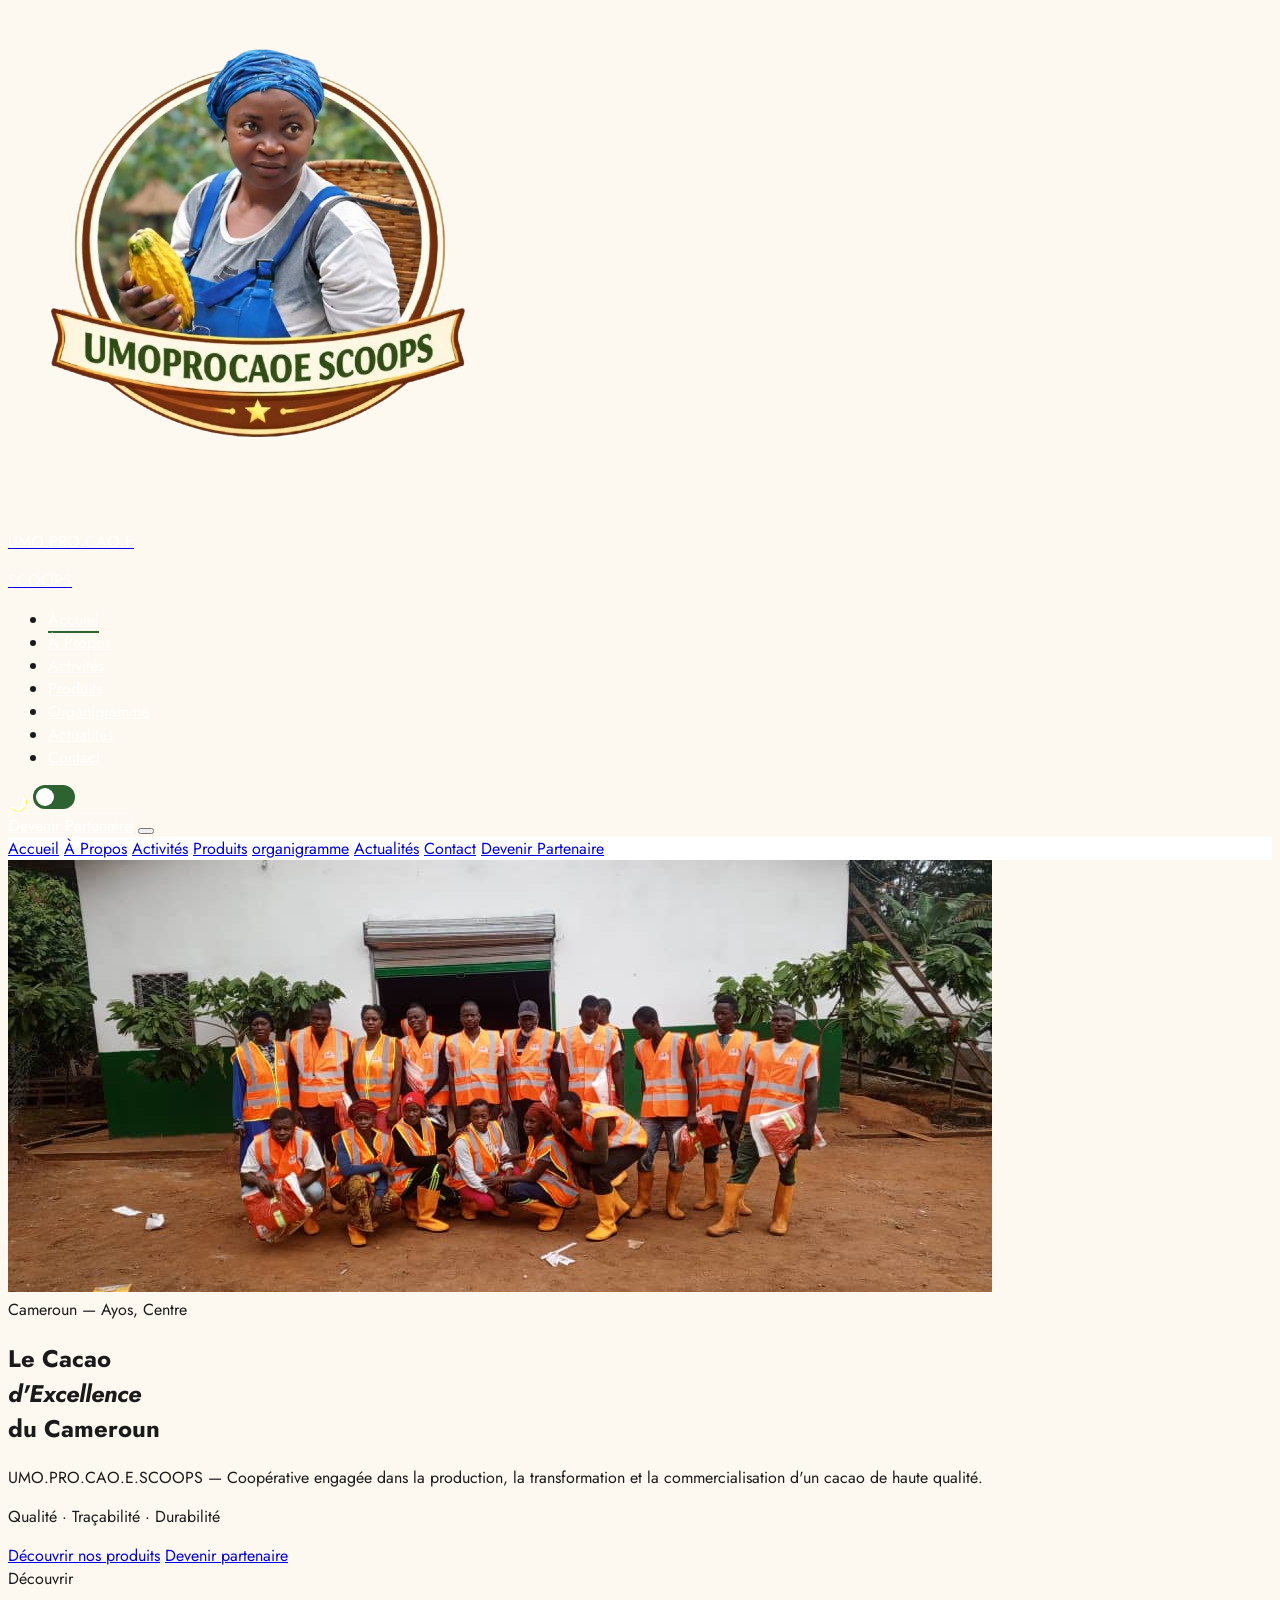
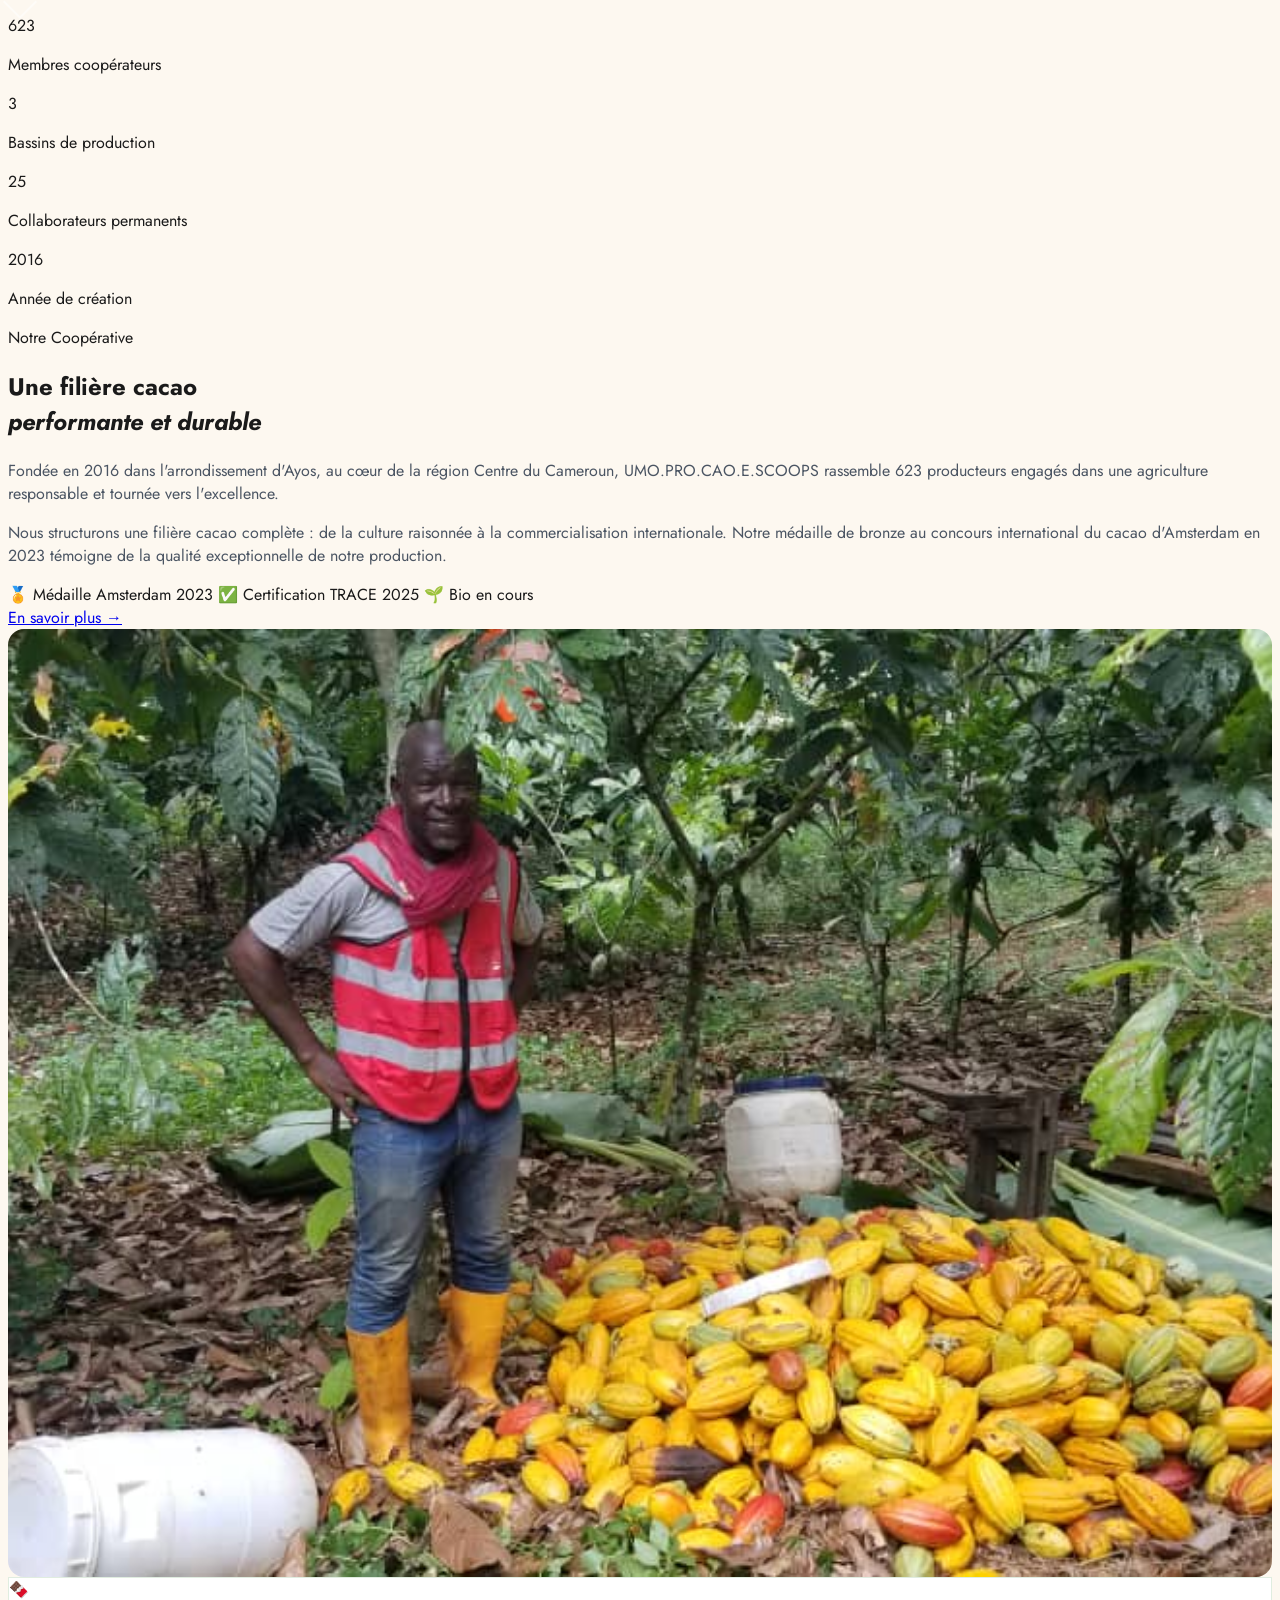
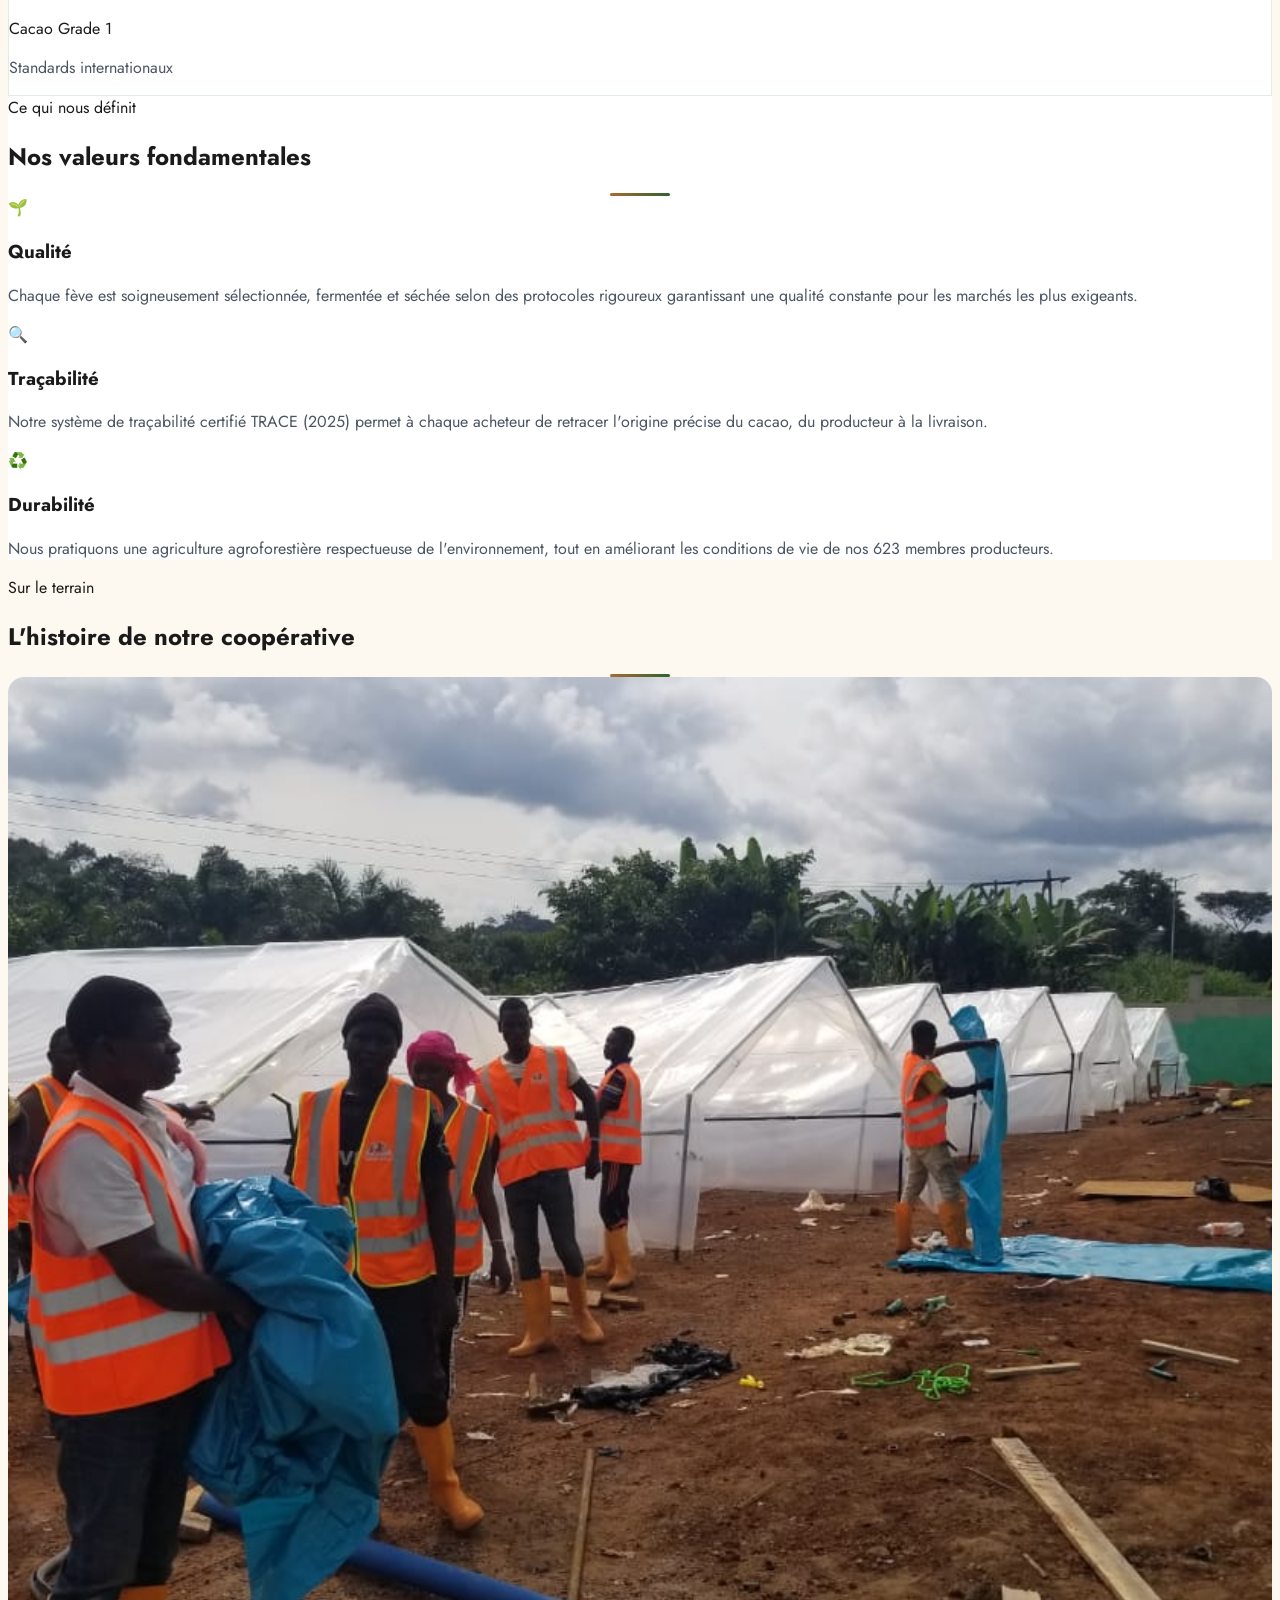
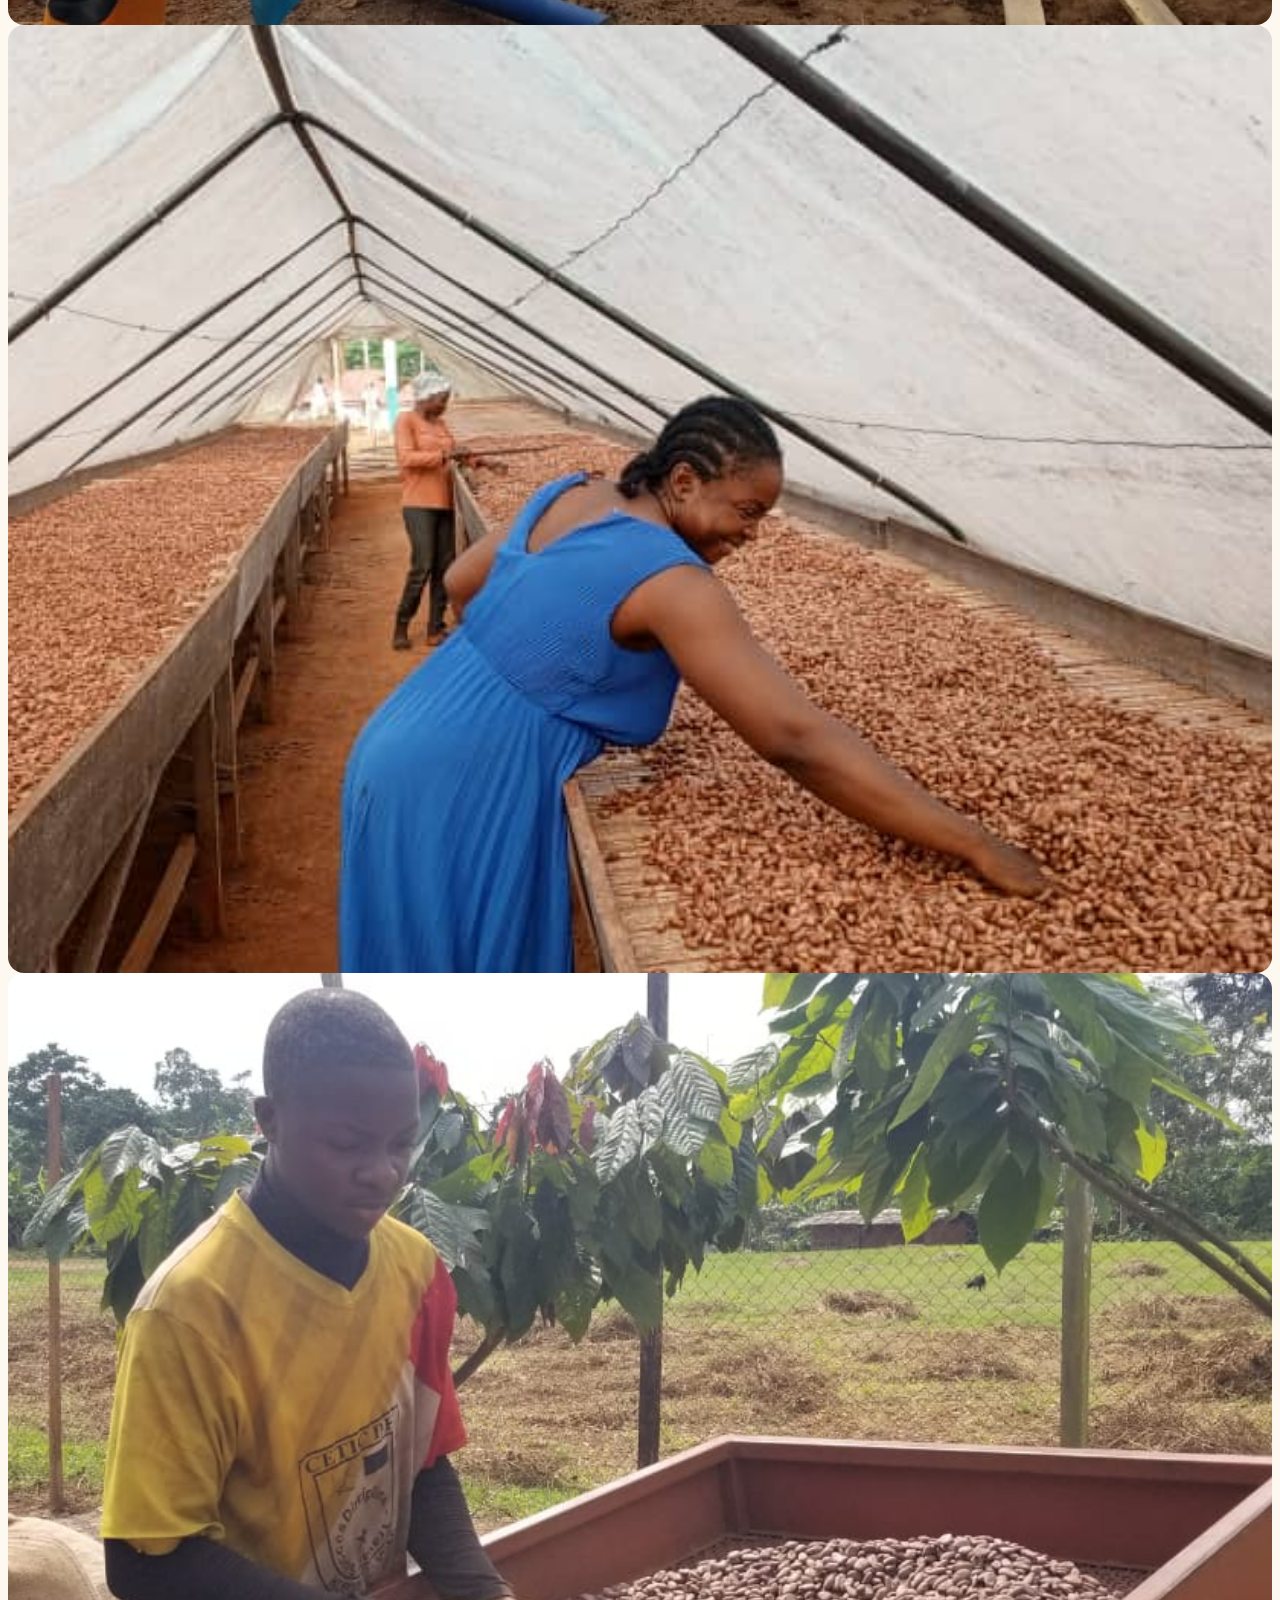
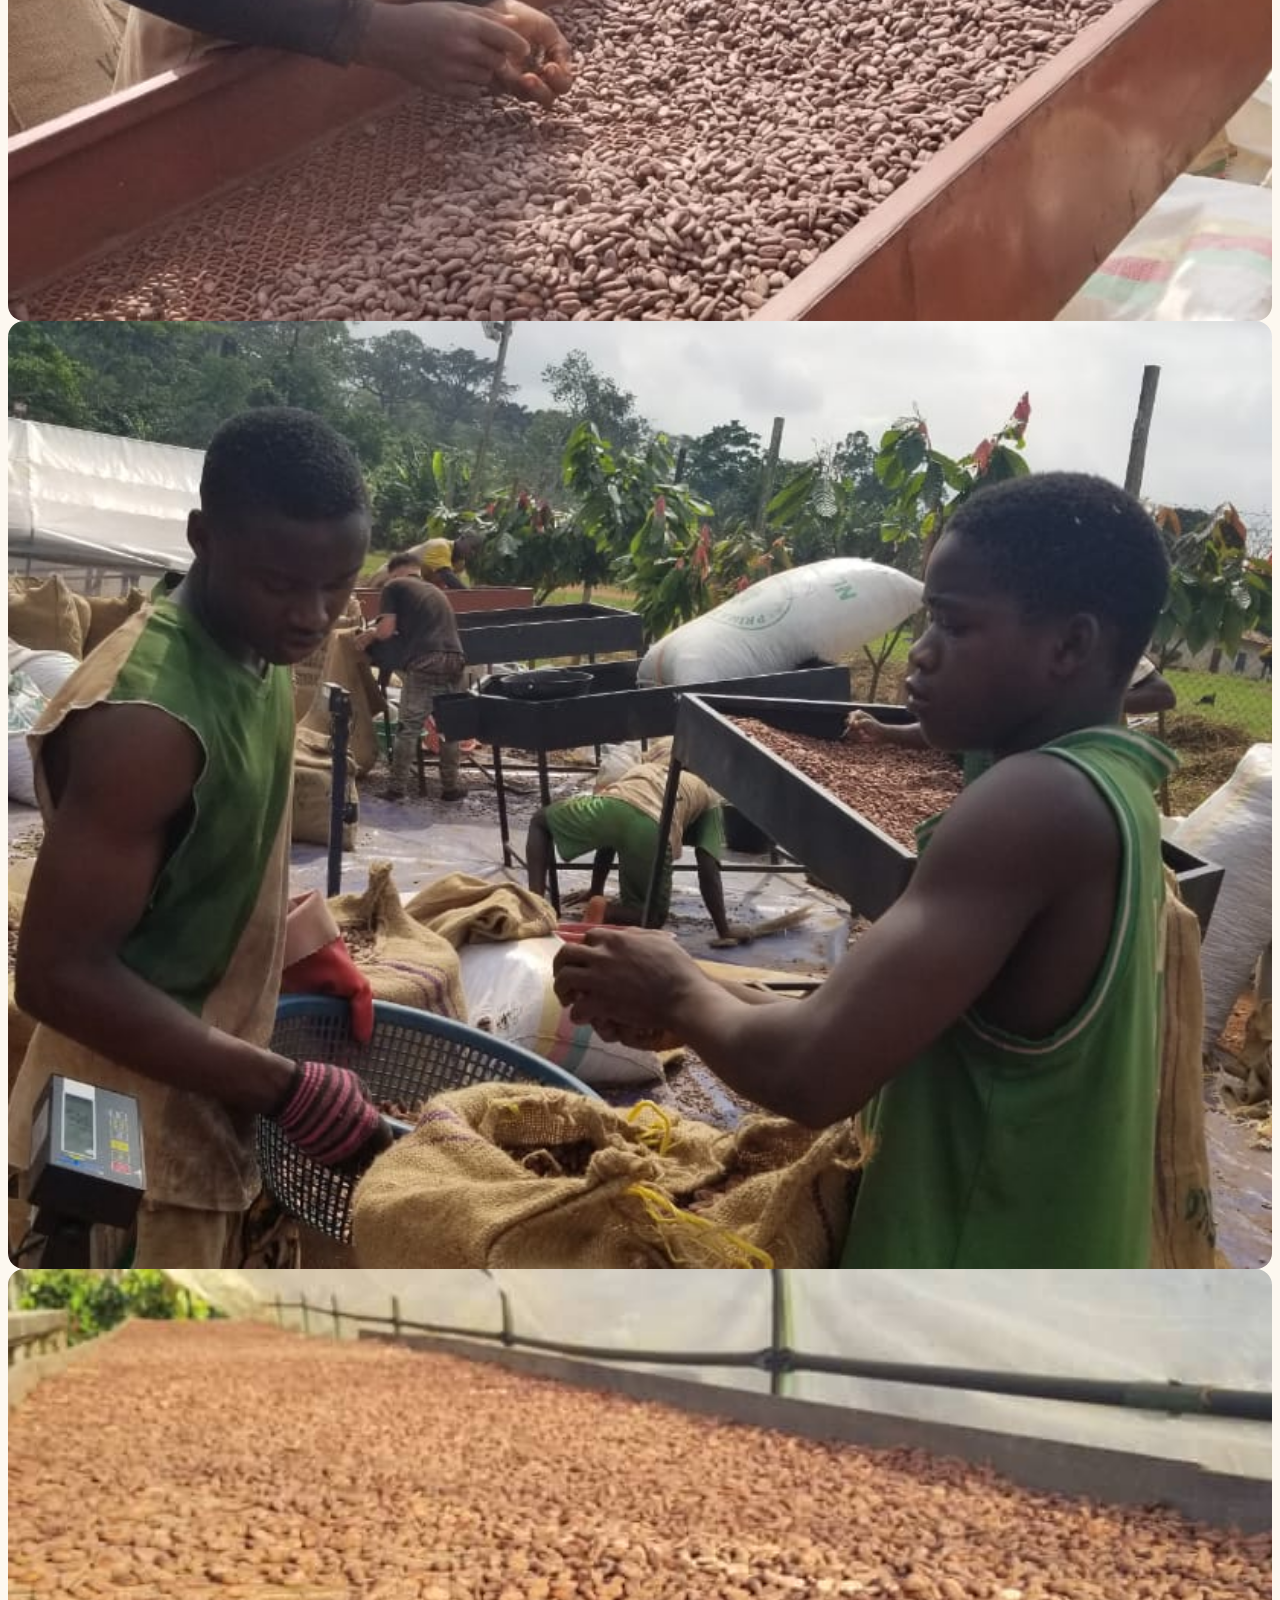
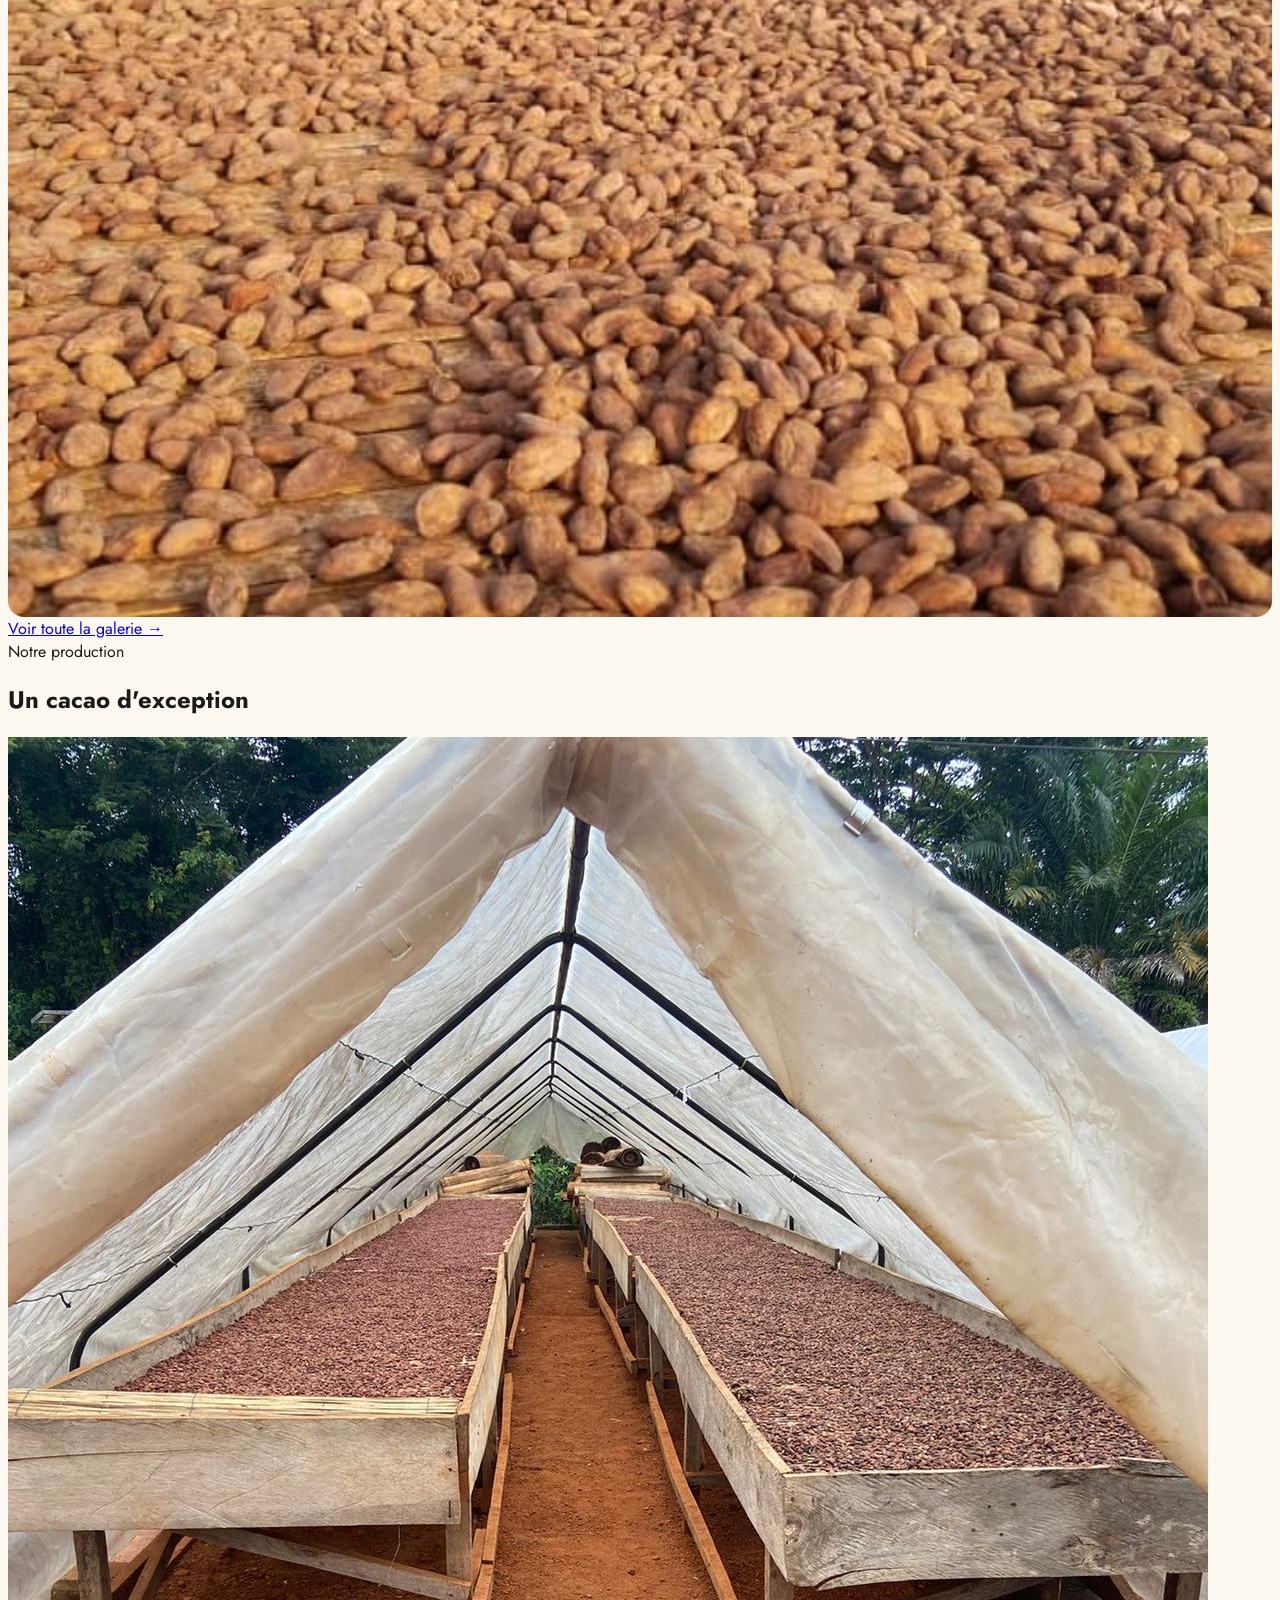
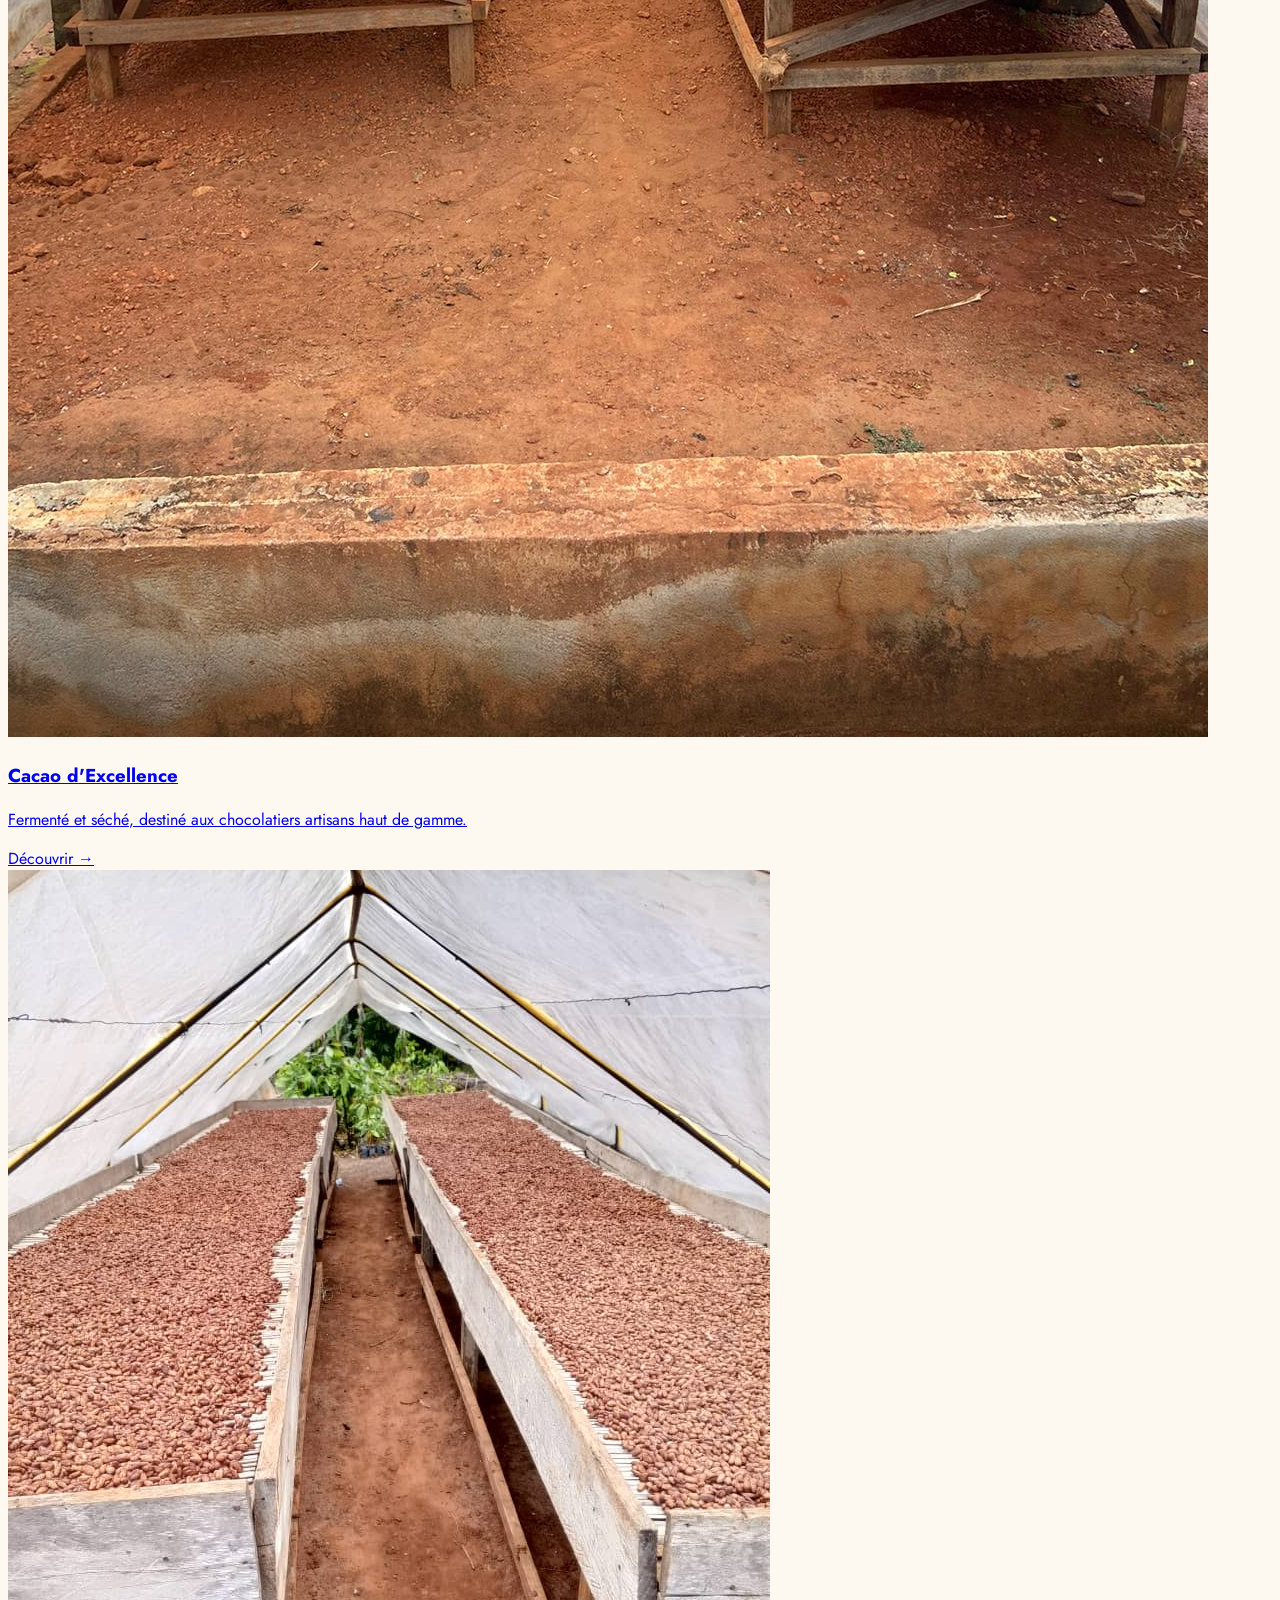
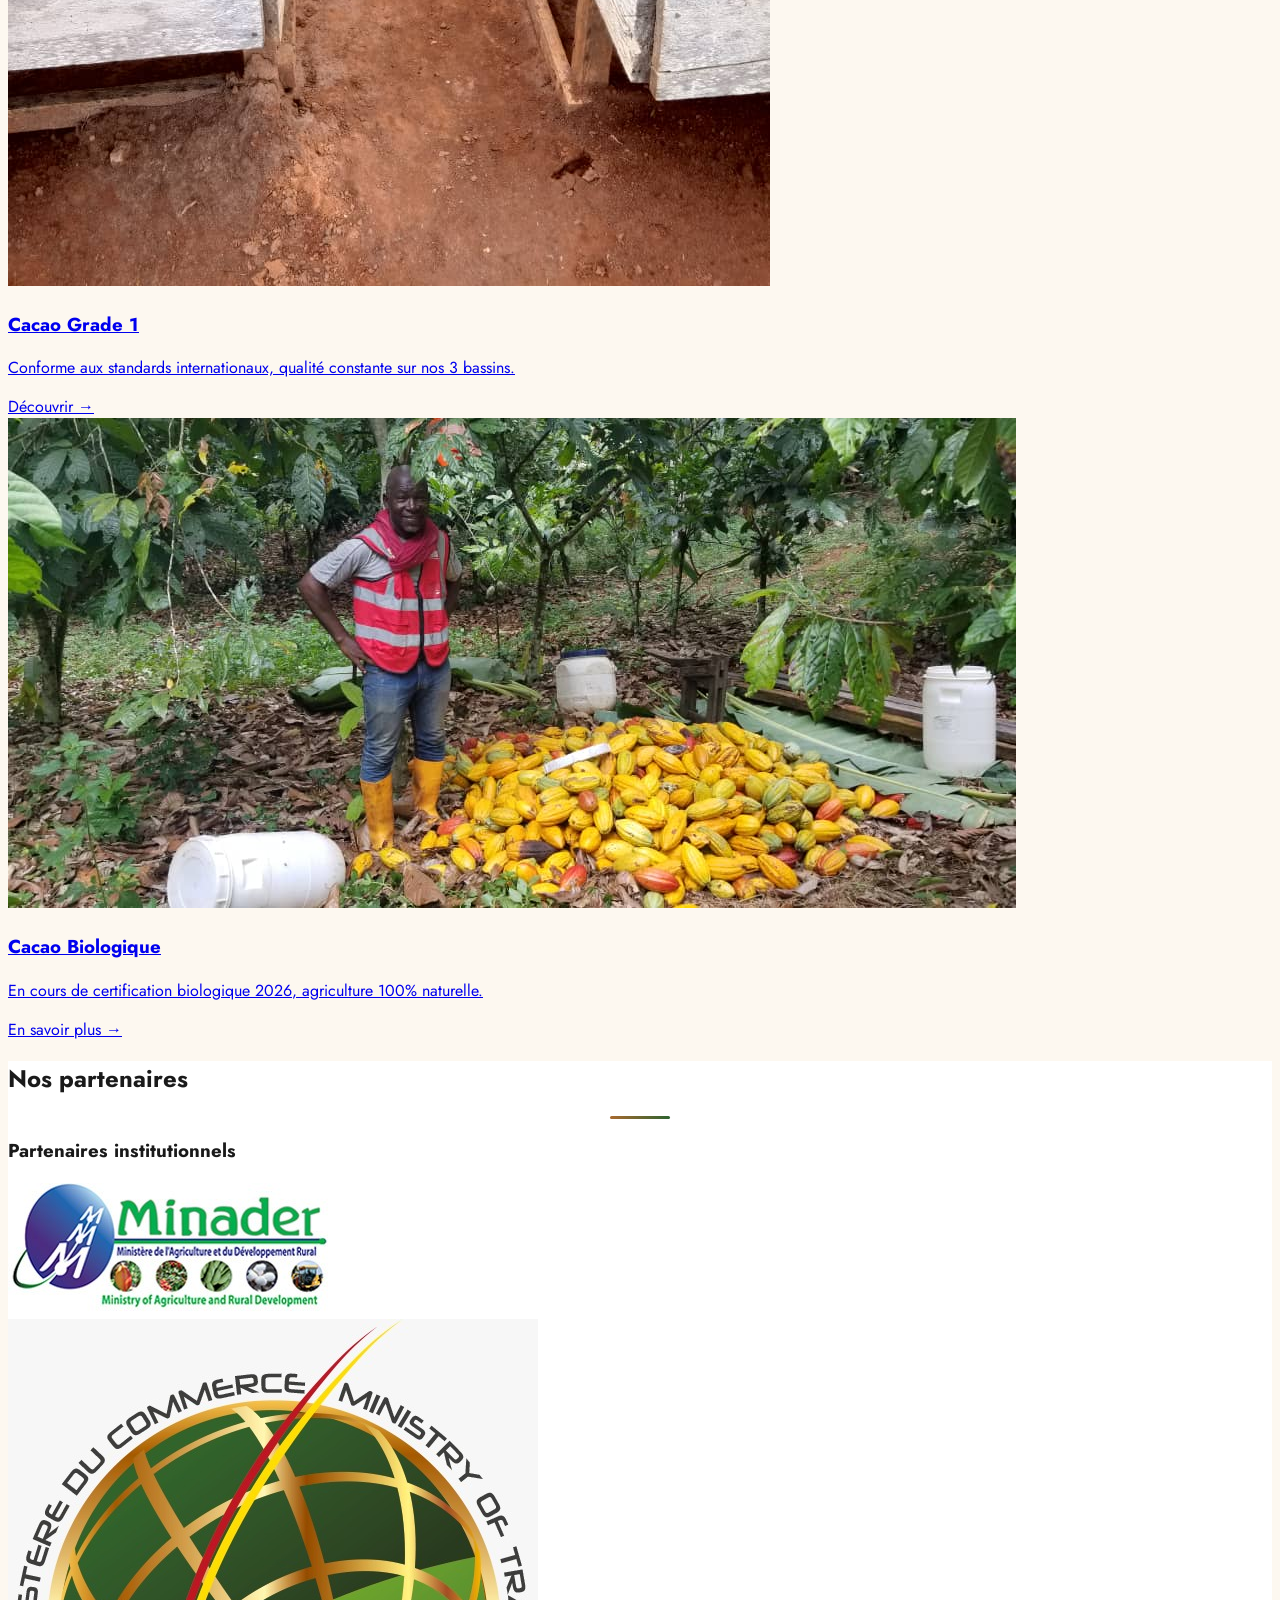
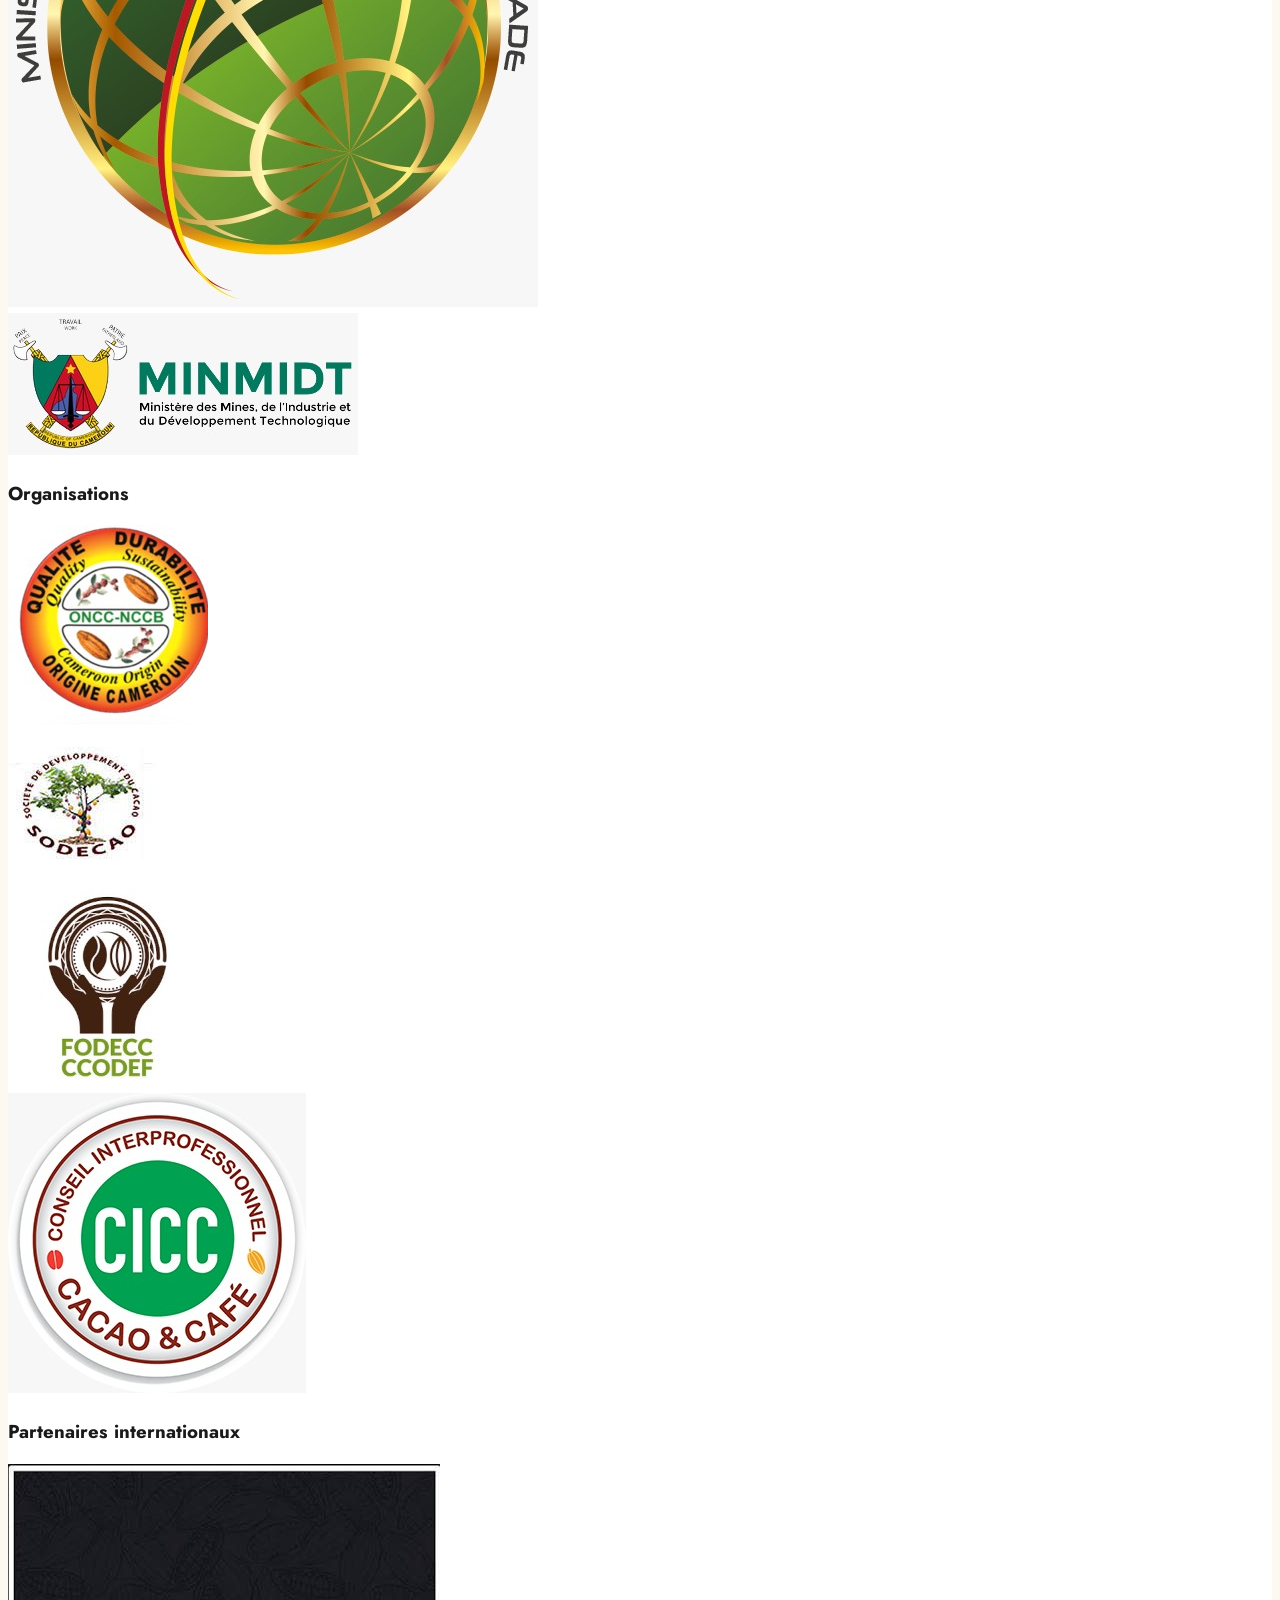
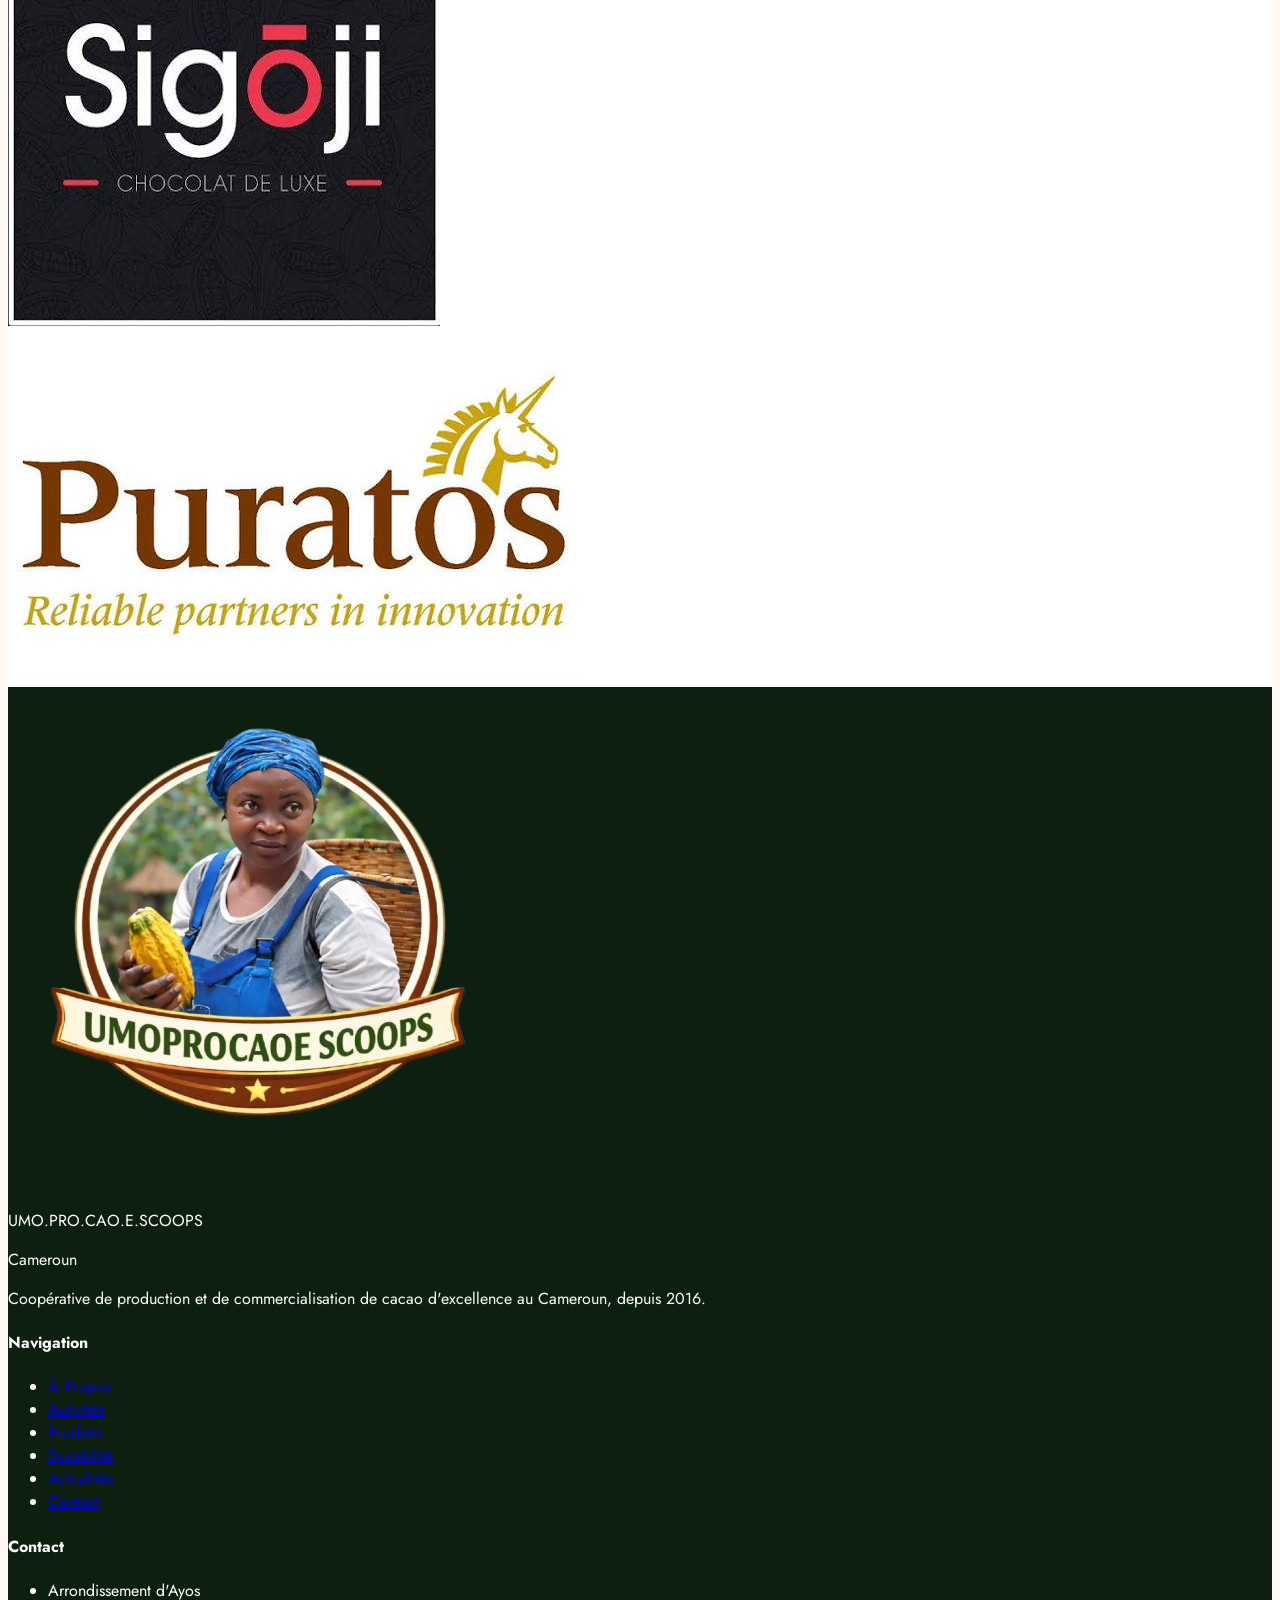
==== index.html @ 29d5cd04 "feat:modification des images" ====
<!DOCTYPE html>
<html lang="fr" data-theme="light">

<head>
  
   <meta charset="UTF-8" />
  
  <meta name="viewport" content="width=device-width, initial-scale=1.0" />
  
  <title>UMO.PRO.CAO.E.SCOOPS – Cacao d'Excellence du Cameroun</title>
  
  <meta name="description" content="Coopérative de production et de commercialisation de cacao d'excellence au Cameroun . Qualité – Traçabilité – Durabilité." />
  
  <meta name="keywords" content="cacao cameroun, cacao africain, coopérative cacao, export cacao, cacao bio, cacao grade 1" />
  
  <meta property="article:author" content="UMO.PRO.CAO.E.SCOOPS">

  <meta name="author" content="UMO.PRO.CAO.E.SCOOPS">

  <meta property="og:title" content="UMO.PRO.CAO.E.SCOOPS – Cacao d'Excellence"/>
  
  <meta property="og:description" content="Coopérative camerounaise d'excellence — cacao Grade 1.. traçabilité certifiée et durabilité..." />
  
  <meta property="og:image" content="https://ibb.co/XZwtCwBZ"/>

  <meta property="og:url" content="https://site-umo-cacao-test.vercel.app/" />

  
  <link rel="shortcut icon" href="./image_site_cacao/logo.jpg" type="image/x-icon">
  
  <script src="https://cdn.tailwindcss.com"></script>
  
  <link href="https://fonts.googleapis.com/css2?family=Playfair+Display:ital,wght@0,400;0,700;0,900;1,400&family=Jost:wght@300;400;500;600&display=swap" rel="stylesheet" />
  
  <link rel="stylesheet" href="../css/style.css" />
  
  <script>
    
    tailwind.config = {
      darkMode: ['attribute', '[data-theme="dark"]'],
      theme: { extend: {
        colors: {
          forest: {50:'#f2f7f2',100:'#e0ede0',200:'#c2dbc2',300:'#93c293',400:'#5fa05f',500:'#3a7d3a',600:'#2d6330',700:'#235127',800:'#1d4221',900:'#162f19',950:'#0d1f0f'},
          cacao:  {50:'#faf5f0',100:'#f2e4d4',200:'#e5c9a8',300:'#d4a772',400:'#c2854a',500:'#a96a30',600:'#8b5427',700:'#704220',800:'#5a341a',900:'#452815'},
          cream: '#fdf8f0',
        },
        fontFamily: { display:['"Playfair Display"','serif'], body:['Jost','sans-serif'] }
      }}
    }
  </script>
</head>
<body class="font-body overflow-x-hidden" style="background-color:var(--bg-primary);color:var(--text-primary)">

  <!-- Scroll progress bar -->
  <div id="scroll-progress" style="position:fixed;top:0;left:0;height:3px;width:0%;background:linear-gradient(90deg,#2d6330,#a96a30);z-index:9999;transition:width 0.1s;"></div>

  <!-- ═══════ LIGHTBOX ═══════ -->
  <div id="lightbox">
    <span id="lightbox-close">✕</span>
    <img id="lightbox-img" src="" alt="Photo agrandie" />
  </div>

  <!-- ═══════ NAVBAR ═══════ -->
  <nav id="navbar" class="fixed top-0 w-full z-50 transition-all duration-500">
    <div class="max-w-7xl mx-auto px-6 py-4 flex items-center justify-between">
      <a href="index.html" class="flex items-center gap-3">
        <img src="./image_site_cacao/logo-removebg-preview.png" alt="Logo UMO.PRO.CAO.E.SCOOPS" class="w-16 h-16 object-contain" />
        <div class="hidden sm:block">
          <p class="nav-logo-text font-display font-bold text-forest-800 text-sm leading-tight">UMO.PRO.CAO.E</p>
          <p class="nav-logo-sub text-xs text-cacao-600 tracking-widest uppercase">SCOOPS</p>
        </div>
      </a>
      <ul class="hidden lg:flex items-center gap-6 text-sm font-medium">
        <li><a href="index.html" class="nav-link text-forest-700 hover:text-forest-500 transition-colors pb-0.5 border-b-2 border-forest-600">Accueil</a></li>
        <li><a href="pages/apropos.html" class="nav-link text-forest-700 hover:text-forest-500 transition-colors">À Propos</a></li>
        <li><a href="pages/activites.html" class="nav-link text-forest-700 hover:text-forest-500 transition-colors">Activités</a></li>
        <li><a href="pages/produits.html" class="nav-link text-forest-700 hover:text-forest-500 transition-colors">Produits</a></li>
        <li><a href="pages/organigrame.html" class="nav-link text-forest-700 hover:text-forest-500 transition-colors">Organigramme</li>
        <li><a href="pages/actualites.html" class="nav-link text-forest-700 hover:text-forest-500 transition-colors">Actualités</a></li>
        <li><a href="pages/contact.html" class="nav-link text-forest-700 hover:text-forest-500 transition-colors">Contact</a></li>
      </ul>
      <div class="flex items-center gap-3">
        <!-- Dark mode toggle -->
        <div class="flex items-center gap-1.5">
          <span id="dark-icon" class="text-base">🌙</span>
          <button id="dark-toggle" aria-label="Basculer le mode sombre"></button>
        </div>
        <a href="pages/contact.html" class="partner-btn hidden lg:block bg-forest-600 text-white px-5 py-2 rounded-full text-sm font-medium hover:bg-forest-700 transition-colors">Devenir Partenaire</a>
        <button id="menu-toggle" class="lg:hidden flex flex-col gap-1.5 p-2">
          <span class="block w-6 h-0.5 bg-forest-800 transition-all" id="bar1"></span>
          <span class="block w-6 h-0.5 bg-forest-800 transition-all" id="bar2"></span>
          <span class="block w-6 h-0.5 bg-forest-800 transition-all" id="bar3"></span>
        </button>
      </div>
    </div>
    <div id="mobile-menu" class="lg:hidden hidden backdrop-blur border-t border-forest-100" style="background:var(--nav-bg)">
      <div class="px-6 py-4 flex flex-col gap-4">
        <a href="index.html" class="text-forest-700 font-medium py-1">Accueil</a>
        <a href="pages/apropos.html" class="text-forest-700 font-medium py-1">À Propos</a>
        <a href="pages/activites.html" class="text-forest-700 font-medium py-1">Activités</a>
        <a href="pages/produits.html" class="text-forest-700 font-medium py-1">Produits</a>
        <a href="pages/organigrame.html" class="text-forest-700 font-medium py-1">organigramme</a>
        <a href="pages/actualites.html" class="text-forest-700 font-medium py-1">Actualités</a>
        <a href="pages/contact.html" class="text-forest-700 font-medium py-1">Contact</a>
        <a href="pages/contact.html" class="bg-forest-600 text-white px-5 py-2.5 rounded-full text-sm font-medium text-center">Devenir Partenaire</a>
      </div>
    </div>
  </nav>

  <!-- ═══════ HERO ═══════ -->
  <section class="relative min-h-screen flex items-center justify-center overflow-hidden">
    <!-- Real background image -->
    <div class="absolute inset-0 z-0">
      <img src="./image_site_cacao/new1.jpeg" alt="Plantation cacao Cameroun" class="w-full h-full object-cover object-center" />
    </div>
    <!-- Overlay -->
    <div class="absolute inset-0 z-1 bg-gradient-to-b from-forest-900/70 via-forest-900/50 to-forest-900/80"></div>
    <!-- Floating shapes -->
    <div class="absolute top-20 left-10 w-72 h-72 rounded-full bg-forest-400/10 blur-3xl float-shape z-2"></div>
    <div class="absolute bottom-20 right-10 w-96 h-96 rounded-full bg-cacao-400/10 blur-3xl float-shape-slow z-2"></div>

    <div class="relative z-10 text-center px-6 max-w-5xl mx-auto hero-content">
      <div class="inline-flex items-center gap-2 bg-white/10 backdrop-blur border border-white/20 rounded-full px-5 py-2 mb-8 text-white/90 text-sm tracking-widest uppercase font-body">
        <span class="w-2 h-2 bg-green-400 rounded-full animate-pulse"></span>
        Cameroun — Ayos, Centre
      </div>
      <h1 class="font-display text-5xl md:text-7xl lg:text-8xl text-white leading-none mb-6">
        Le Cacao<br />
        <em class="text-cacao-300 not-italic">d'Excellence</em><br />
        du Cameroun
      </h1>
      <p class="text-white/80 text-lg md:text-xl max-w-2xl mx-auto mb-4 font-light">
        UMO.PRO.CAO.E.SCOOPS — Coopérative engagée dans la production, la transformation et la commercialisation d'un cacao de haute qualité.
      </p>
      <p class="text-cacao-300 tracking-[0.3em] text-sm uppercase mb-12">Qualité · Traçabilité · Durabilité</p>
      <div class="flex flex-col sm:flex-row gap-4 justify-center">
        <a href="pages/produits.html" class="bg-cacao-500 hover:bg-cacao-600 text-white px-8 py-4 rounded-full font-medium transition-all duration-300 hover:scale-105 shadow-lg">Découvrir nos produits</a>
        <a href="pages/contact.html" class="bg-white/10 backdrop-blur border border-white/30 hover:bg-white/20 text-white px-8 py-4 rounded-full font-medium hover:bg-cacao-600 transition-all duration-300">Devenir partenaire</a>
      </div>
    </div>
    <div class="absolute bottom-8 left-1/2 -translate-x-1/2 flex flex-col items-center gap-2 text-white/50 text-xs tracking-widest uppercase z-10">
      <span>Découvrir</span>
      <div class="scroll-arrow"></div>
    </div>
  </section>

  <!-- ═══════ CHIFFRES CLÉS ═══════ -->
  <section class="py-20 bg-forest-800 text-white">
    <div class="max-w-6xl mx-auto px-6">
      <div class="grid grid-cols-2 md:grid-cols-4 gap-8 text-center">
        <div class="reveal-up">
          <div class="font-display text-5xl font-bold text-cacao-300 counter" data-target="623">0</div>
          <p class="text-white/60 text-sm mt-2 tracking-wide uppercase">Membres coopérateurs</p>
        </div>
        <div class="reveal-up" style="animation-delay:.1s">
          <div class="font-display text-5xl font-bold text-cacao-300 counter" data-target="3">0</div>
          <p class="text-white/60 text-sm mt-2 tracking-wide uppercase">Bassins de production</p>
        </div>
        <div class="reveal-up" style="animation-delay:.2s">
          <div class="font-display text-5xl font-bold text-cacao-300 counter" data-target="25">0</div>
          <p class="text-white/60 text-sm mt-2 tracking-wide uppercase">Collaborateurs permanents</p>
        </div>
        <div class="reveal-up" style="animation-delay:.3s">
          <div class="font-display text-5xl font-bold text-cacao-300">2016</div>
          <p class="text-white/60 text-sm mt-2 tracking-wide uppercase">Année de création</p>
        </div>
      </div>
    </div>
  </section>

  <!-- ═══════ PRÉSENTATION RAPIDE ═══════ -->
  <section class="py-24" style="background:var(--bg-primary)">
    <div class="max-w-7xl mx-auto px-6">
      <div class="grid lg:grid-cols-2 gap-16 items-center">
        <div class="reveal-left">
          <span class="text-cacao-500 text-sm tracking-widest uppercase font-medium">Notre Coopérative</span>
          <h2 class="font-display text-4xl md:text-5xl mt-3 mb-6 leading-tight" style="color:var(--text-primary)">
            Une filière cacao<br /><em>performante et durable</em>
          </h2>
          <p class="leading-relaxed mb-6" style="color:var(--text-secondary)">
            Fondée en 2016 dans l'arrondissement d'Ayos, au cœur de la région Centre du Cameroun, UMO.PRO.CAO.E.SCOOPS rassemble 623 producteurs engagés dans une agriculture responsable et tournée vers l'excellence.
          </p>
          <p class="leading-relaxed mb-8" style="color:var(--text-secondary)">
            Nous structurons une filière cacao complète : de la culture raisonnée à la commercialisation internationale. Notre médaille de bronze au concours international du cacao d'Amsterdam en 2023 témoigne de la qualité exceptionnelle de notre production.
          </p>
          <div class="flex flex-wrap gap-3 mb-8">
            <span class="bg-forest-100 text-forest-700 px-4 py-2 rounded-full text-sm font-medium">🏅 Médaille Amsterdam 2023</span>
            <span class="bg-forest-100 text-forest-700 px-4 py-2 rounded-full text-sm font-medium">✅ Certification TRACE 2025</span>
            <span class="text-cacao-700 px-4 py-2 rounded-full text-sm font-medium">🌱 Bio en cours</span>
          </div>
          <a href="pages/apropos.html" class="inline-flex items-center gap-2 text-forest-600 font-medium hover:text-forest-800 transition-colors group">
            En savoir plus <span class="group-hover:translate-x-1 transition-transform">→</span>
          </a>
        </div>
        <div class="reveal-right relative">
          <!-- Real image with lightbox -->
          <div class="relative overflow-hidden rounded-2xl cursor-pointer gallery-img" data-lightbox="./image_site_cacao/champ.jpg">
            <img src="./image_site_cacao/champ.jpg" alt="Plantation cacao Ayos Cameroun" class="w-full h-96 object-cover" />
            <div class="gallery-overlay"><span class="text-white text-sm font-medium">🔍 Agrandir</span></div>
          </div>
          <div class="absolute -bottom-6 -left-6 rounded-xl p-5 shadow-xl" style="background:var(--card-bg);border:1px solid var(--border-color)">
            <div class="flex items-center gap-3">
              <div class="w-12 h-12 bg-cacao-100 rounded-full flex items-center justify-center text-2xl">🍫</div>
              <div>
                <p class="font-semibold" style="color:var(--text-primary)">Cacao Grade 1</p>
                <p class="text-xs" style="color:var(--text-secondary)">Standards internationaux</p>
              </div>
            </div>
          </div>
        </div>
      </div>
    </div>
  </section>

  <!-- ═══════ NOS VALEURS ═══════ -->
  <section class="py-24" style="background:var(--bg-secondary)">
    <div class="max-w-7xl mx-auto px-6">
      <div class="text-center mb-16 reveal-up">
        <span class="text-cacao-500 text-sm tracking-widest uppercase font-medium">Ce qui nous définit</span>
        <h2 class="font-display text-4xl md:text-5xl mt-3" style="color:var(--text-primary)">Nos valeurs fondamentales</h2>
        <div class="section-divider"></div>
      </div>
      <div class="grid md:grid-cols-3 gap-8">
        <div class="value-card group p-8 rounded-2xl border hover:shadow-xl transition-all duration-300 reveal-up" style="background:var(--card-bg);border-color:var(--border-color)" style2="animation-delay:.1s">
          <div class="w-14 h-14 bg-forest-100 group-hover:bg-forest-200 rounded-2xl flex items-center justify-center text-2xl mb-5 transition-colors">🌱</div>
          <h3 class="font-display text-xl mb-3" style="color:var(--text-primary)">Qualité</h3>
          <p class="leading-relaxed text-sm" style="color:var(--text-secondary)">Chaque fève est soigneusement sélectionnée, fermentée et séchée selon des protocoles rigoureux garantissant une qualité constante pour les marchés les plus exigeants.</p>
        </div>
        <div class="value-card group p-8 rounded-2xl border hover:shadow-xl transition-all duration-300 reveal-up" style="background:var(--card-bg);border-color:var(--border-color);animation-delay:.2s">
          <div class="w-14 h-14 bg-cacao-100 group-hover:bg-cacao-200 rounded-2xl flex items-center justify-center text-2xl mb-5 transition-colors">🔍</div>
          <h3 class="font-display text-xl mb-3" style="color:var(--text-primary)">Traçabilité</h3>
          <p class="leading-relaxed text-sm" style="color:var(--text-secondary)">Notre système de traçabilité certifié TRACE (2025) permet à chaque acheteur de retracer l'origine précise du cacao, du producteur à la livraison.</p>
        </div>
        <div class="value-card group p-8 rounded-2xl border hover:shadow-xl transition-all duration-300 reveal-up" style="background:var(--card-bg);border-color:var(--border-color);animation-delay:.3s">
          <div class="w-14 h-14 bg-green-100 group-hover:bg-green-200 rounded-2xl flex items-center justify-center text-2xl mb-5 transition-colors">♻️</div>
          <h3 class="font-display text-xl mb-3" style="color:var(--text-primary)">Durabilité</h3>
          <p class="leading-relaxed text-sm" style="color:var(--text-secondary)">Nous pratiquons une agriculture agroforestière respectueuse de l'environnement, tout en améliorant les conditions de vie de nos 623 membres producteurs.</p>
        </div>
      </div>
    </div>
  </section>

  <!-- ═══════ GALERIE PHOTO ═══════ -->
  <section class="py-24" style="background:var(--bg-primary)">
    <div class="max-w-7xl mx-auto px-6">
      <div class="text-center mb-16 reveal-up">
        <span class="text-cacao-500 text-sm tracking-widest uppercase font-medium">Sur le terrain</span>
        <h2 class="font-display text-4xl mt-3" style="color:var(--text-primary)">L'histoire de notre coopérative</h2>
        <div class="section-divider"></div>
      </div>
      <div class="grid grid-cols-2 md:grid-cols-4 gap-4">
        <div class="gallery-img col-span-2 row-span-2 reveal-up" data-lightbox="./image_site_cacao/travailleur_terrain.jpg">
          <img src="./image_site_cacao/travailleur_terrain.jpg" alt="Travailleur sur le terrain" class="w-full h-full object-cover" style="min-height:320px"/>
          <div class="gallery-overlay"><span class="text-white text-sm">Travail sur le terrain</span></div>
        </div>
        <div class="gallery-img reveal-up" data-lightbox="./image_site_cacao/feve.jpg" style="animation-delay:.1s">
          <img src="./image_site_cacao/feve.jpg" alt="Fèves de cacao" class="w-full h-full object-cover"/>
          <div class="gallery-overlay"><span class="text-white text-sm">Fèves fraîches</span></div>
        </div>
        <div class="gallery-img reveal-up" data-lightbox="./image_site_cacao/sechage.jpg" style="animation-delay:.15s">
          <img src="./image_site_cacao/sechage.jpg" alt="Séchage cacao" class="w-full h-full object-cover"/>
          <div class="gallery-overlay"><span class="text-white text-sm">Séchage naturel</span></div>
        </div>
        <div class="gallery-img reveal-up" data-lightbox="./image_site_cacao/emballage.jpg" style="animation-delay:.2s">
          <img src="./image_site_cacao/emballage.jpg" alt="Emballage cacao" class="w-full h-full object-cover"/>
          <div class="gallery-overlay"><span class="text-white text-sm">Conditionnement</span></div>
        </div>
        <div class="gallery-img reveal-up" data-lightbox="./image_site_cacao/main_feve.jpg" style="animation-delay:.25s">
          <img src="./image_site_cacao/main_feve.jpg" alt="Main tenant des fèves" class="w-full h-full object-cover"/>
          <div class="gallery-overlay"><span class="text-white text-sm">Sélection manuelle</span></div>
        </div>
      </div>
      <div class="text-center mt-8 reveal-up">
        <a href="pages/activites.html" class="inline-flex items-center gap-2 text-forest-600 font-medium hover:text-forest-800 transition-colors group">
          Voir toute la galerie <span class="group-hover:translate-x-1 transition-transform">→</span>
        </a>
      </div>
    </div>
  </section>

  <!-- ═══════ PRODUITS APERÇU — image background ═══════ -->
  <section class="py-24 relative overflow-hidden img-bg-section" style="background-image:url('./image_site_cacao/sac_cacao.jpg')">
    <div class="absolute inset-0" style="background:linear-gradient(135deg,rgba(13,31,15,0.92) 0%,rgba(29,66,33,0.85) 60%,rgba(92,51,23,0.85) 100%)"></div>
    <div class="relative z-10 max-w-7xl mx-auto px-6">
      <div class="text-center mb-16 reveal-up">
        <span class="text-cacao-300 text-sm tracking-widest uppercase font-medium">Notre production</span>
        <h2 class="font-display text-4xl md:text-5xl text-white mt-3">Un cacao d'exception</h2>
      </div>
      <div class="grid md:grid-cols-3 gap-6">
        <a href="pages/produits.html" class="group relative overflow-hidden rounded-2xl bg-white/5 backdrop-blur border border-white/10 hover:border-cacao-400 p-8 transition-all duration-300 hover:-translate-y-1 hover:shadow-2xl">
          <div class="w-16 h-16 rounded-2xl overflow-hidden mb-5 border border-white/20">
            <img src="./image_site_cacao/feve2.jpg" alt="Cacao excellence" class="w-full h-full object-cover" />
          </div>
          <h3 class="font-display text-xl text-white mb-2">Cacao d'Excellence</h3>
          <p class="text-white/60 text-sm leading-relaxed mb-5">Fermenté et séché, destiné aux chocolatiers artisans haut de gamme.</p>
          <span class="text-cacao-300 text-sm font-medium group-hover:text-cacao-200 transition-colors">Découvrir →</span>
        </a>
        <a href="pages/produits.html" class="group relative overflow-hidden rounded-2xl bg-white/5 backdrop-blur border border-white/10 hover:border-cacao-400 p-8 transition-all duration-300 hover:-translate-y-1 hover:shadow-2xl">
          <div class="w-16 h-16 rounded-2xl overflow-hidden mb-5 border border-white/20">
            <img src="./image_site_cacao/feve3.jpg" alt="Cacao grade 1" class="w-full h-full object-cover" />
          </div>
          <h3 class="font-display text-xl text-white mb-2">Cacao Grade 1</h3>
          <p class="text-white/60 text-sm leading-relaxed mb-5">Conforme aux standards internationaux, qualité constante sur nos 3 bassins.</p>
          <span class="text-cacao-300 text-sm font-medium group-hover:text-cacao-200 transition-colors">Découvrir →</span>
        </a>
        <a href="pages/produits.html" class="group relative overflow-hidden rounded-2xl bg-white/5 backdrop-blur border border-white/10 hover:border-green-400 p-8 transition-all duration-300 hover:-translate-y-1 hover:shadow-2xl">
          <div class="w-16 h-16 rounded-2xl overflow-hidden mb-5 border border-white/20">
            <img src="./image_site_cacao/champ.jpg" alt="Cacao biologique" class="w-full h-full object-cover" />
          </div>
          <h3 class="font-display text-xl text-white mb-2">Cacao Biologique</h3>
          <p class="text-white/60 text-sm leading-relaxed mb-5">En cours de certification biologique 2026, agriculture 100% naturelle.</p>
          <span class="text-green-300 text-sm font-medium group-hover:text-green-200 transition-colors">En savoir plus →</span>
        </a>
      </div>
    </div>
  </section>

  
  <!-- ═══════ PARTENAIRES ═══════ -->
  <section class="py-24" style="background:var(--bg-secondary)">
    <div class="max-w-7xl mx-auto px-6">
      <div class="text-center mb-16 reveal-up">
        <h2 class="font-display text-4xl md:text-5xl mt-3" style="color:var(--text-primary)">Nos partenaires</h2>
        <div class="section-divider"></div>
      </div>
 
      <!-- ─── Sous-groupe : Partenaires institutionnels ─── -->
      <div class="mb-16 reveal-up">
        <h3 class="font-display text-2xl mb-8 flex items-center justify-center gap-3" style="color:var(--text-primary)">
          <span class="w-8 h-px" style="background:var(--border-color)"></span>
          Partenaires institutionnels
        </h3>
        <div class="flex flex-wrap justify-center gap-6">
 
          <!-- Card institution 1 -->
          <div class="partner-card group p-6 rounded-2xl border flex flex-col items-center text-center hover:shadow-xl transition-all duration-300 w-40 sm:w-44" style="background:var(--card-bg);border-color:var(--border-color)">
            <div class="w-24 h-24 rounded-full overflow-hidden border flex items-center justify-center bg-white" style="border-color:var(--border-color)">
              <img src="./image_site_cacao/MINADER.jpg" alt="Logo institution 1" class="w-full h-full object-contain p-2" />
            </div>
          </div>
 
          <!-- Card institution 2-->
          <div class="partner-card group p-6 rounded-2xl border flex flex-col items-center text-center hover:shadow-xl transition-all duration-300 w-40 sm:w-44" style="background:var(--card-bg);border-color:var(--border-color)">
            <div class="w-24 h-24 rounded-full overflow-hidden border flex items-center justify-center bg-white" style="border-color:var(--border-color)">
              <img src="./image_site_cacao/MINCOM.jpg" alt="Logo institution 2" class="w-full h-full object-contain p-2" />
            </div>
          </div>

           <!-- Card institution 3 -->
          <div class="partner-card group p-6 rounded-2xl border flex flex-col items-center text-center hover:shadow-xl transition-all duration-300 w-40 sm:w-44" style="background:var(--card-bg);border-color:var(--border-color)">
            <div class="w-24 h-24 rounded-full overflow-hidden border flex items-center justify-center bg-white" style="border-color:var(--border-color)">
              <img src="./image_site_cacao/MINMIDT.jpg" alt="Logo institution 2" class="w-full h-full object-contain p-2" />
            </div>
          </div>
 
        </div>
      </div>
 
      <!-- ─── Sous-groupe : Organisations ─── -->
      <div class="mb-16 reveal-up">
        <h3 class="font-display text-2xl mb-8 flex items-center justify-center gap-3" style="color:var(--text-primary)">
          <span class="w-8 h-px" style="background:var(--border-color)"></span>
          Organisations
        </h3>
        <div class="flex flex-wrap justify-center gap-6">
 
          <!-- Card organisation 1 -->
          <div class="partner-card group p-6 rounded-2xl border flex flex-col items-center text-center hover:shadow-xl transition-all duration-300 w-40 sm:w-44" style="background:var(--card-bg);border-color:var(--border-color)">
            <div class="w-24 h-24 rounded-full overflow-hidden border flex items-center justify-center bg-white" style="border-color:var(--border-color)">
              <img src="./image_site_cacao/ONCC.jpg " alt="Logo organisation 1" class="w-full h-full object-contain p-2" />
            </div>
          </div>
 
          <!-- Card organisation 2-->
          <div class="partner-card group p-6 rounded-2xl border flex flex-col items-center text-center hover:shadow-xl transition-all duration-300 w-40 sm:w-44" style="background:var(--card-bg);border-color:var(--border-color)">
            <div class="w-24 h-24 rounded-full overflow-hidden border flex items-center justify-center bg-white" style="border-color:var(--border-color)">
              <img src="./image_site_cacao/SODECAO.jpg" alt="Logo organisation 2" class="w-full h-full object-contain p-2" />
            </div>
          </div>

          <!-- Card organisation 3  -->
          <div class="partner-card group p-6 rounded-2xl border flex flex-col items-center text-center hover:shadow-xl transition-all duration-300 w-40 sm:w-44" style="background:var(--card-bg);border-color:var(--border-color)">
            <div class="w-24 h-24 rounded-full overflow-hidden border flex items-center justify-center bg-white" style="border-color:var(--border-color)">
              <img src="./image_site_cacao/FODECC.jpg" alt="Logo organisation 2" class="w-full h-full object-contain p-2" />
            </div>
          </div>

          <!-- Card organisation 4  -->
          <div class="partner-card group p-6 rounded-2xl border flex flex-col items-center text-center hover:shadow-xl transition-all duration-300 w-40 sm:w-44" style="background:var(--card-bg);border-color:var(--border-color)">
            <div class="w-24 h-24 rounded-full overflow-hidden border flex items-center justify-center bg-white" style="border-color:var(--border-color)">
              <img src="./image_site_cacao/CICC.jpg" alt="Logo organisation 2" class="w-full h-full object-contain p-2" />
            </div>
          </div>
 
        </div>
      </div>
 
      <!-- ─── Sous-groupe : Partenaires internationaux ─── -->
      <div class="reveal-up">
        <h3 class="font-display text-2xl mb-8 flex items-center justify-center gap-3" style="color:var(--text-primary)">
          <span class="w-8 h-px" style="background:var(--border-color)"></span>
          Partenaires internationaux
        </h3>
        <div class="flex flex-wrap justify-center gap-6">
 
          <!-- Card partenaire international 1 -->
          <div class="partner-card group p-6 rounded-2xl border flex flex-col items-center text-center hover:shadow-xl transition-all duration-300 w-40 sm:w-44" style="background:var(--card-bg);border-color:var(--border-color)">
            <div class="w-24 h-24 rounded-full overflow-hidden border flex items-center justify-center bg-white" style="border-color:var(--border-color)">
              <img src="./image_site_cacao/SIGOJI.jpg" alt="Logo Puratos" class="w-full h-full object-contain p-2" />
            </div>
          </div>
 
          <!-- Card partenaire international 2 -->
          <div class="partner-card group p-6 rounded-2xl border flex flex-col items-center text-center hover:shadow-xl transition-all duration-300 w-40 sm:w-44" style="background:var(--card-bg);border-color:var(--border-color)">
            <div class="w-24 h-24 rounded-full overflow-hidden border flex items-center justify-center bg-white" style="border-color:var(--border-color)">
              <img src="./image_site_cacao/PURATOS.jpg" alt="Logo Les Chocolatiers Engagés" class="w-full h-full object-contain p-2" />
            </div>
          </div>
 
        </div>
      </div>
 
    </div>
  </section>

  <!-- ═══════ FOOTER ═══════ -->
  <footer style="background:#0d1f0f;color:white" class="py-16 mt-0">
    <div class="max-w-7xl mx-auto px-6">
      <div class="grid md:grid-cols-4 gap-10 mb-12">
        <div class="md:col-span-2">
          <div class="flex items-center gap-3 mb-4">
            <img src="./image_site_cacao/logo-removebg-preview.png" alt="Logo" class="w-16 h-16 object-contain" />
            <div>
              <p class="font-display font-bold text-sm">UMO.PRO.CAO.E.SCOOPS</p>
              <p class="text-xs text-cacao-400 tracking-widest">Cameroun</p>
            </div>
          </div>
          <p class="text-white/50 text-sm leading-relaxed max-w-xs">Coopérative de production et de commercialisation de cacao d'excellence au Cameroun, depuis 2016.</p>
        </div>
        <div>
          <h4 class="font-medium text-white/80 mb-4 text-sm tracking-wide uppercase">Navigation</h4>
          <ul class="space-y-2 text-sm text-white/50">
            <li><a href="pages/apropos.html" class="hover:text-cacao-300 transition-colors">À Propos</a></li>
            <li><a href="pages/activites.html" class="hover:text-cacao-300 transition-colors">Activités</a></li>
            <li><a href="pages/produits.html" class="hover:text-cacao-300 transition-colors">Produits</a></li>
            <li><a href="pages/durabilite.html" class="hover:text-cacao-300 transition-colors">Durabilité</a></li>
            <li><a href="pages/actualites.html" class="hover:text-cacao-300 transition-colors">Actualités</a></li>
            <li><a href="pages/contact.html" class="hover:text-cacao-300 transition-colors">Contact</a></li>
          </ul>
        </div>
        <div>
          <h4 class="font-medium text-white/80 mb-4 text-sm tracking-wide uppercase">Contact</h4>
          <ul class="space-y-2 text-sm text-white/50">
            <li>Arrondissement d'Ayos</li>
            <li>Nyong-et-Mfoumou, Centre</li>
            <li>Cameroun</li>
            <li class="pt-2"><a href="pages/contact.html" class="text-cacao-400 hover:text-cacao-300 transition-colors">Nous contacter →</a></li>
          </ul>
        </div>
      </div>
      <div class="border-t border-white/10 pt-8 flex flex-col sm:flex-row items-center justify-between gap-4 text-xs text-white/30">
        <p>© 2025 UMO.PRO.CAO.E.SCOOPS. Tous droits réservés.</p>
        <p>Réalisé par NZ STUDIO Creative</p>
      </div>
    </div>
  </footer>

  <!-- WhatsApp float -->
  <a href="https://wa.me/237694633010" target="_blank" class="fixed bottom-6 right-6 z-50 bg-green-500 hover:bg-green-600 text-white w-14 h-14 rounded-full flex items-center justify-center shadow-xl transition-all hover:scale-110" title="WhatsApp">
    <svg class="w-7 h-7" fill="currentColor" viewBox="0 0 24 24"><path d="M17.472 14.382c-.297-.149-1.758-.867-2.03-.967-.273-.099-.471-.148-.67.15-.197.297-.767.966-.94 1.164-.173.199-.347.223-.644.075-.297-.15-1.255-.463-2.39-1.475-.883-.788-1.48-1.761-1.653-2.059-.173-.297-.018-.458.13-.606.134-.133.298-.347.446-.52.149-.174.198-.298.298-.497.099-.198.05-.371-.025-.52-.075-.149-.669-1.612-.916-2.207-.242-.579-.487-.5-.669-.51-.173-.008-.371-.01-.57-.01-.198 0-.52.074-.792.372-.272.297-1.04 1.016-1.04 2.479 0 1.462 1.065 2.875 1.213 3.074.149.198 2.096 3.2 5.077 4.487.709.306 1.262.489 1.694.625.712.227 1.36.195 1.871.118.571-.085 1.758-.719 2.006-1.413.248-.694.248-1.289.173-1.413-.074-.124-.272-.198-.57-.347m-5.421 7.403h-.004a9.87 9.87 0 01-5.031-1.378l-.361-.214-3.741.982.998-3.648-.235-.374a9.86 9.86 0 01-1.51-5.26c.001-5.45 4.436-9.884 9.888-9.884 2.64 0 5.122 1.03 6.988 2.898a9.825 9.825 0 012.893 6.994c-.003 5.45-4.437 9.884-9.885 9.884m8.413-18.297A11.815 11.815 0 0012.05 0C5.495 0 .16 5.335.157 11.892c0 2.096.547 4.142 1.588 5.945L.057 24l6.305-1.654a11.882 11.882 0 005.683 1.448h.005c6.554 0 11.89-5.335 11.893-11.893a11.821 11.821 0 00-3.48-8.413z"/></svg>
  </a>

  <!-- Back to top -->
  <button id="back-top" aria-label="Retour en haut">↑</button>

  <script src="js/main.js"></script>
</body>
</html>
---- css/style.css ----
@import "tailwindcss";
/* 
   UMO.PRO.CAO.E.SCOOPS — Global Styles + Dark Mode
*/

:root {
  --forest-900: #162f19;
  --forest-800: #1d4221;
  --forest-700: #235127;
  --forest-600: #2d6330;
  --forest-100: #e0ede0;
  --cacao-300: #d4a772;
  --cacao-400: #c2854a;
  --cacao-500: #a96a30;
  --cream: #fdf8f0;
  --bg-primary: #fdf8f0;
  --bg-secondary: #ffffff;
  --text-primary: #1a1a1a;
  --text-secondary: #4b5563;
  --border-color: #e0ede0;
  --card-bg: #ffffff;
  --nav-bg: rgba(255,255,255,0.97);
  --input-bg: #ffffff;
  --input-border: #d1d5db;
}

/* ── Dark Mode Variables ── */
[data-theme="dark"] {
  --bg-primary: #0d1a0e;
  --bg-secondary: #111f12;
  --text-primary: #e8f5e9;
  --text-secondary: #9ca3af;
  --border-color: #1e3a20;
  --card-bg: #152218;
  --nav-bg: rgba(13,26,14,0.97);
  --cream: #0d1a0e;
  --input-bg: #152218;
  --input-border: #1e3a20;
}

*, *::before, *::after { box-sizing: border-box; }
html { scroll-behavior: smooth; }

body {
  font-family: 'Jost', sans-serif;
  background-color: var(--bg-primary);
  color: var(--text-primary);
  transition: background-color 0.3s ease, color 0.3s ease;
}

/* ── Dark Mode body overrides ── */
[data-theme="dark"] body { background-color: var(--bg-primary); color: var(--text-primary); }
[data-theme="dark"] .bg-cream { background-color: var(--bg-primary) !important; }
[data-theme="dark"] .bg-white { background-color: var(--bg-secondary) !important; }
[data-theme="dark"] .text-gray-600 { color: #9ca3af !important; }
[data-theme="dark"] .text-gray-800 { color: var(--text-primary) !important; }
[data-theme="dark"] .text-forest-900 { color: #c8e6c9 !important; }
[data-theme="dark"] .border-forest-100 { border-color: var(--border-color) !important; }
[data-theme="dark"] .border-gray-200 { border-color: var(--border-color) !important; }
[data-theme="dark"] .bg-forest-50 { background-color: #152218 !important; }
[data-theme="dark"] .bg-forest-100 { background-color: #1a2e1c !important; }
[data-theme="dark"] .bg-cacao-50 { background-color: #1e1810 !important; }
[data-theme="dark"] .bg-cacao-100 { background-color: #261e13 !important; }
[data-theme="dark"] .bg-green-50 { background-color: #0f1e10 !important; }
[data-theme="dark"] .bg-green-100 { background-color: #142215 !important; }
[data-theme="dark"] .bg-yellow-50 { background-color: #1e1a0a !important; }
[data-theme="dark"] .value-card { background: var(--card-bg) !important; border-color: var(--border-color) !important; }
[data-theme="dark"] .form-input { background-color: var(--input-bg) !important; border-color: var(--input-border) !important; color: var(--text-primary) !important; }
[data-theme="dark"] #navbar { background: var(--nav-bg) !important; }
[data-theme="dark"] #navbar .text-forest-800 { color: #a5d6a7 !important; }
[data-theme="dark"] #navbar .nav-link { color: #a5d6a7 !important; }
[data-theme="dark"] .bg-white.rounded-3xl { background: var(--card-bg) !important; border-color: var(--border-color) !important; }
[data-theme="dark"] .text-gray-500 { color: #6b7280 !important; }
[data-theme="dark"] .bg-white.rounded-2xl { background: var(--card-bg) !important; }
[data-theme="dark"] .bg-white.rounded-xl { background: var(--card-bg) !important; }
[data-theme="dark"] .border-gray-100 { border-color: var(--border-color) !important; }
[data-theme="dark"] .text-gray-400 { color: #6b7280 !important; }
[data-theme="dark"] .partner-logo .text-gray-400 { color: #6b7280 !important; }
[data-theme="dark"] .faq-question { color: #c8e6c9 !important; background: transparent !important; }
[data-theme="dark"] .faq-question:hover { background: #152218 !important; }
[data-theme="dark"] .faq-answer { color: #9ca3af !important; }
[data-theme="dark"] .text-forest-700 { color: #81c784 !important; }
[data-theme="dark"] .text-forest-600 { color: #66bb6a !important; }

/* ── Dark mode toggle button ── */
#dark-toggle {
  width: 42px; height: 24px;
  background: var(--forest-600);
  border-radius: 12px;
  border: none;
  cursor: pointer;
  position: relative;
  transition: background 0.3s;
  flex-shrink: 0;
}
#dark-toggle::after {
  content: '';
  position: absolute;
  width: 18px; 
  height: 18px;
  background: white;
  border-radius: 50%;
  top: 3px; 
  left: 3px;
  transition: transform 0.3s;
}
[data-theme="dark"] #dark-toggle::after { transform: translateX(18px); }
[data-theme="dark"] #dark-toggle { background: #a5d6a7; }

/* ── Scrollbar ── */
::-webkit-scrollbar { width: 6px; }
::-webkit-scrollbar-track { background: var(--bg-primary); }
::-webkit-scrollbar-thumb { background: var(--forest-600); border-radius: 3px; }

/* ── Navbar ── */
#navbar { background: transparent; 
  box-shadow: none; 
  transition: background 0.4s, box-shadow 0.4s; }
#navbar.scrolled { background: var(--nav-bg); 
  backdrop-filter: blur(16px); 
  box-shadow: 0 2px 20px rgba(0,0,0,0.08); }

/* Navbar transparent hero — nav links blanc sur hero */
#navbar:not(.scrolled) .nav-link { color: rgba(255,255,255,0.88) !important; }
#navbar:not(.scrolled) .nav-link:hover { color: white !important; }
#navbar:not(.scrolled) .nav-logo-text { color: white !important; }
#navbar:not(.scrolled) .nav-logo-sub { color: rgba(255,255,255,0.7) !important; }
#navbar:not(.scrolled) #bar1,
#navbar:not(.scrolled) #bar2,
#navbar:not(.scrolled) #bar3 { background: white !important; }
#navbar:not(.scrolled) #dark-icon { filter: brightness(10); }
#navbar:not(.scrolled) .partner-btn { background: rgba(255,255,255,0.15) !important; border: 1px solid rgba(255,255,255,0.3); color: white !important; }
#navbar:not(.scrolled) .partner-btn:hover { background: rgba(255,255,255,0.25) !important; }

/* Navbar sub-pages — toujours blanche avec ombre */
#navbar.page-nav { background: var(--nav-bg) !important; box-shadow: 0 2px 20px rgba(0,0,0,0.07) !important; }

/* ── Back to top ── */
#back-top {
  position: fixed; bottom: 90px; right: 24px; z-index: 999;
  width: 44px; height: 44px; border-radius: 50%;
  background: var(--forest-600); color: white; border: none; cursor: pointer;
  display: flex; align-items: center; justify-content: center;
  font-size: 1.1rem; box-shadow: 0 4px 16px rgba(45,99,48,0.35);
  opacity: 0; transform: translateY(16px); pointer-events: none;
  transition: opacity 0.3s, transform 0.3s, background 0.2s;
}
#back-top.visible { opacity: 1; transform: translateY(0); pointer-events: all; }
#back-top:hover { background: var(--forest-800); transform: translateY(-2px); }

/* ── Float animations ── */
@keyframes float { 0%,100%{transform:translateY(0) scale(1)} 50%{transform:translateY(-20px) scale(1.05)} }
@keyframes floatSlow { 0%,100%{transform:translateY(0) rotate(0deg)} 50%{transform:translateY(-30px) rotate(5deg)} }
.float-shape { animation: float 6s ease-in-out infinite; }
.float-shape-slow { animation: floatSlow 9s ease-in-out infinite; }

/* ── Scroll arrow ── */
@keyframes bounceArrow { 0%,100%{transform:translateY(0);opacity:1} 50%{transform:translateY(8px);opacity:0.5} }
.scroll-arrow { width:24px;height:24px;border-right:2px solid rgba(255,255,255,0.5);border-bottom:2px solid rgba(255,255,255,0.5);transform:rotate(45deg);animation:bounceArrow 1.5s ease-in-out infinite; }

/* ── Reveal animations ── */
@keyframes revealUp { from{opacity:0;transform:translateY(40px)} to{opacity:1;transform:translateY(0)} }
@keyframes revealLeft { from{opacity:0;transform:translateX(-40px)} to{opacity:1;transform:translateX(0)} }
@keyframes revealRight { from{opacity:0;transform:translateX(40px)} to{opacity:1;transform:translateX(0)} }

.reveal-up,.reveal-left,.reveal-right { opacity:0; transition:opacity 0.1s; }
.reveal-up.visible    { animation: revealUp    0.7s ease forwards; }
.reveal-left.visible  { animation: revealLeft  0.7s ease forwards; }
.reveal-right.visible { animation: revealRight 0.7s ease forwards; }

/* ── Hero content entrance ── */
@keyframes heroEntrance { from{opacity:0;transform:translateY(30px)} to{opacity:1;transform:translateY(0)} }
.hero-content { animation: heroEntrance 1s ease 0.3s both; }

/* ── Page header with bg image ── */
.page-header {
  padding: 140px 24px 80px;
  text-align: center;
  position: relative;
  overflow: hidden;
  background-size: cover;
  background-position: center;
  background-attachment: fixed;
}
.page-header::before {
  content:'';
  position:absolute;
  inset:0;
  background: linear-gradient(135deg, rgba(13,31,15,0.88) 0%, rgba(29,66,33,0.75) 60%, rgba(92,51,23,0.6) 100%);
  z-index:1;
}
.page-header > * { position:relative;z-index:2; }
.page-header h1 { font-family:'Playfair Display',serif;color:white; }
.page-header .breadcrumb { color:rgba(255,255,255,0.5);font-size:0.85rem; }
.page-header .breadcrumb a { color:var(--cacao-300);text-decoration:none; }

/* ── Section divider ── */
.section-divider { width:60px;height:3px;background:linear-gradient(90deg,var(--cacao-500),var(--forest-600));border-radius:2px;margin:16px auto 0; }

/* ── Form styles ── */
.form-input {
  width:100%;padding:12px 16px;
  border:1.5px solid var(--input-border);
  border-radius:10px;
  font-family:'Jost',sans-serif;font-size:0.95rem;
  background:var(--input-bg);color:var(--text-primary);
  transition:border-color 0.2s,box-shadow 0.2s;outline:none;
}
.form-input:focus { border-color:var(--forest-600);box-shadow:0 0 0 3px rgba(46,99,48,0.1); }
.form-label { display:block;font-size:0.85rem;font-weight:500;color:var(--text-secondary);margin-bottom:6px; }

/* ── Card hover lift ── */
.card-lift { transition:transform 0.3s ease,box-shadow 0.3s ease; }
.card-lift:hover { transform:translateY(-4px);box-shadow:0 20px 40px rgba(0,0,0,0.12); }

/* ── Newsletter ── */
.newsletter-input {
  background:rgba(255,255,255,0.1);border:1.5px solid rgba(255,255,255,0.2);
  color:white;padding:12px 20px;border-radius:50px 0 0 50px;
  outline:none;font-family:'Jost',sans-serif;width:100%;transition:border-color 0.2s;
}
.newsletter-input::placeholder { color:rgba(255,255,255,0.4); }
.newsletter-input:focus { border-color:rgba(255,255,255,0.5); }

/* ── Timeline ── */
.timeline-line { position:absolute;left:50%;top:0;bottom:0;width:2px;background:linear-gradient(to bottom,var(--forest-100),var(--forest-600),var(--forest-100));transform:translateX(-50%); }

/* ── Image sections with real backgrounds ── */
.img-bg-section {
  position: relative;
  background-size: cover;
  background-position: center;
  background-attachment: fixed;
}
.img-bg-section::before {
  content:'';position:absolute;inset:0;z-index:0;
}
.img-bg-section > * { position:relative;z-index:1; }

/* ── Galerie photos overlay cards ── */
.gallery-img { 
  position:relative;overflow:hidden;border-radius:16px;cursor:pointer;
  aspect-ratio:4/3;
}
.gallery-img img { width:100%;height:100%;object-fit:cover;transition:transform 0.5s ease; }
.gallery-img:hover img { transform:scale(1.06); }
.gallery-img .gallery-overlay {
  position:absolute;inset:0;background:linear-gradient(to top,rgba(13,31,15,0.8) 0%,transparent 60%);
  opacity:0;transition:opacity 0.3s;
  display:flex;align-items:flex-end;padding:16px;
}
.gallery-img:hover .gallery-overlay { opacity:1; }

/* ── Lightbox ── */
#lightbox {
  position:fixed;inset:0;z-index:9999;background:rgba(0,0,0,0.92);
  display:flex;align-items:center;justify-content:center;
  opacity:0;pointer-events:none;transition:opacity 0.3s;
}
#lightbox.active { opacity:1;pointer-events:all; }
#lightbox img { max-width:90vw;max-height:85vh;border-radius:8px;object-fit:contain; }
#lightbox-close { position:absolute;top:20px;right:24px;color:white;font-size:2rem;cursor:pointer;line-height:1; }

/* ── Print ── */
@media print { #navbar,.whatsapp-btn,footer{display:none !important} }

/* ── Responsive nav hamburger dark mode ── */
[data-theme="dark"] #bar1,
[data-theme="dark"] #bar2,
[data-theme="dark"] #bar3 { background: #a5d6a7 !important; }
[data-theme="dark"] #mobile-menu { background: rgba(13,26,14,0.97) !important; }
[data-theme="dark"] #mobile-menu a { color: #a5d6a7 !important; }

/* ── Additional Dark Mode refinements ── */
[data-theme="dark"] .bg-forest-800 { background-color: #0f2211 !important; }
[data-theme="dark"] .bg-forest-900 { background-color: #091a0b !important; }
[data-theme="dark"] .text-gray-700 { color: #9ca3af !important; }
[data-theme="dark"] .shadow-sm { box-shadow: 0 1px 8px rgba(0,0,0,0.4) !important; }
[data-theme="dark"] .shadow-xl { box-shadow: 0 16px 48px rgba(0,0,0,0.5) !important; }
[data-theme="dark"] select.form-input option { background: #152218; color: #e8f5e9; }

/* ── Transparent navbar — dark mode ── */
[data-theme="dark"] #navbar:not(.scrolled) .nav-link { color: rgba(255,255,255,0.85) !important; }
[data-theme="dark"] #navbar.scrolled .nav-link { color: #a5d6a7 !important; }
[data-theme="dark"] #navbar.scrolled .text-forest-800 { color: #a5d6a7 !important; }
[data-theme="dark"] #navbar.page-nav .nav-link { color: #81c784 !important; }

/* ── Galerie grid fix ── */
.gallery-img { border-radius: 16px; }

/* ── Smooth image loading ── */
img { transition: opacity 0.3s ease; }
img[loading="lazy"] { opacity: 0; }
img.loaded { opacity: 1; }

/* ── Page header fixed bg on mobile ── */
@media (max-width: 768px) {
  .page-header { background-attachment: scroll !important; }
  .img-bg-section { background-attachment: scroll !important; }
}

/* ── Blog card dark mode ── */
[data-theme="dark"] .blog-card { background: var(--card-bg) !important; border-color: var(--border-color) !important; }
[data-theme="dark"] .blog-card h3 { color: #c8e6c9 !important; }


@keyframes shadow{
  0%{box-shadow:1px 1px 10px rgb(4, 161, 4),
                -1px -1px 10px rgb(4, 161, 4); }

  50%{box-shadow:2px 2px 10px rgb(4, 161, 4),
                -2px -2px 10px rgb(4, 161, 4); }

  100%{box-shadow:4px 4px 10px rgb(4, 161, 4),
                -4px -4px 10px rgb(4, 161, 4); }
}
/* ── FAQ dark mode ── */
[data-theme="dark"] .faq-answer { background: transparent; }
[data-theme="dark"] .border.rounded-2xl { border-color: var(--border-color) !important; }
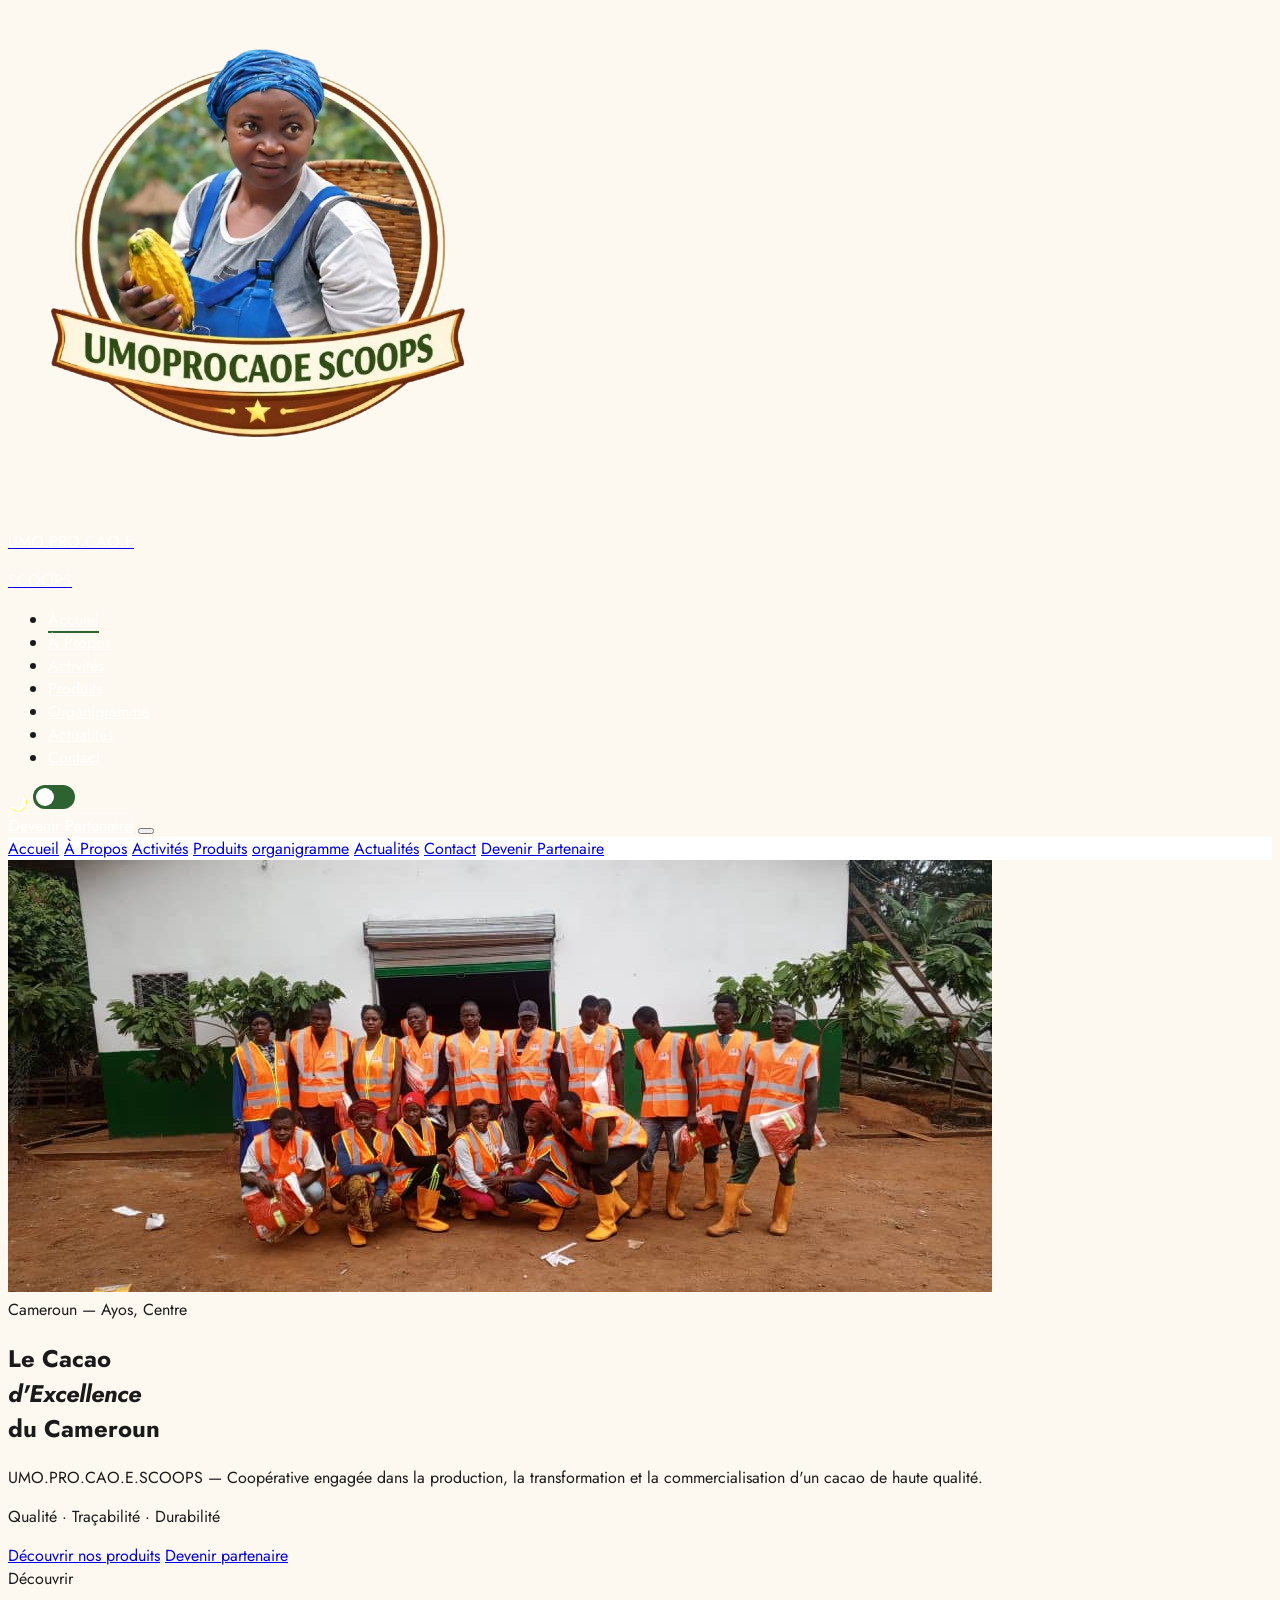
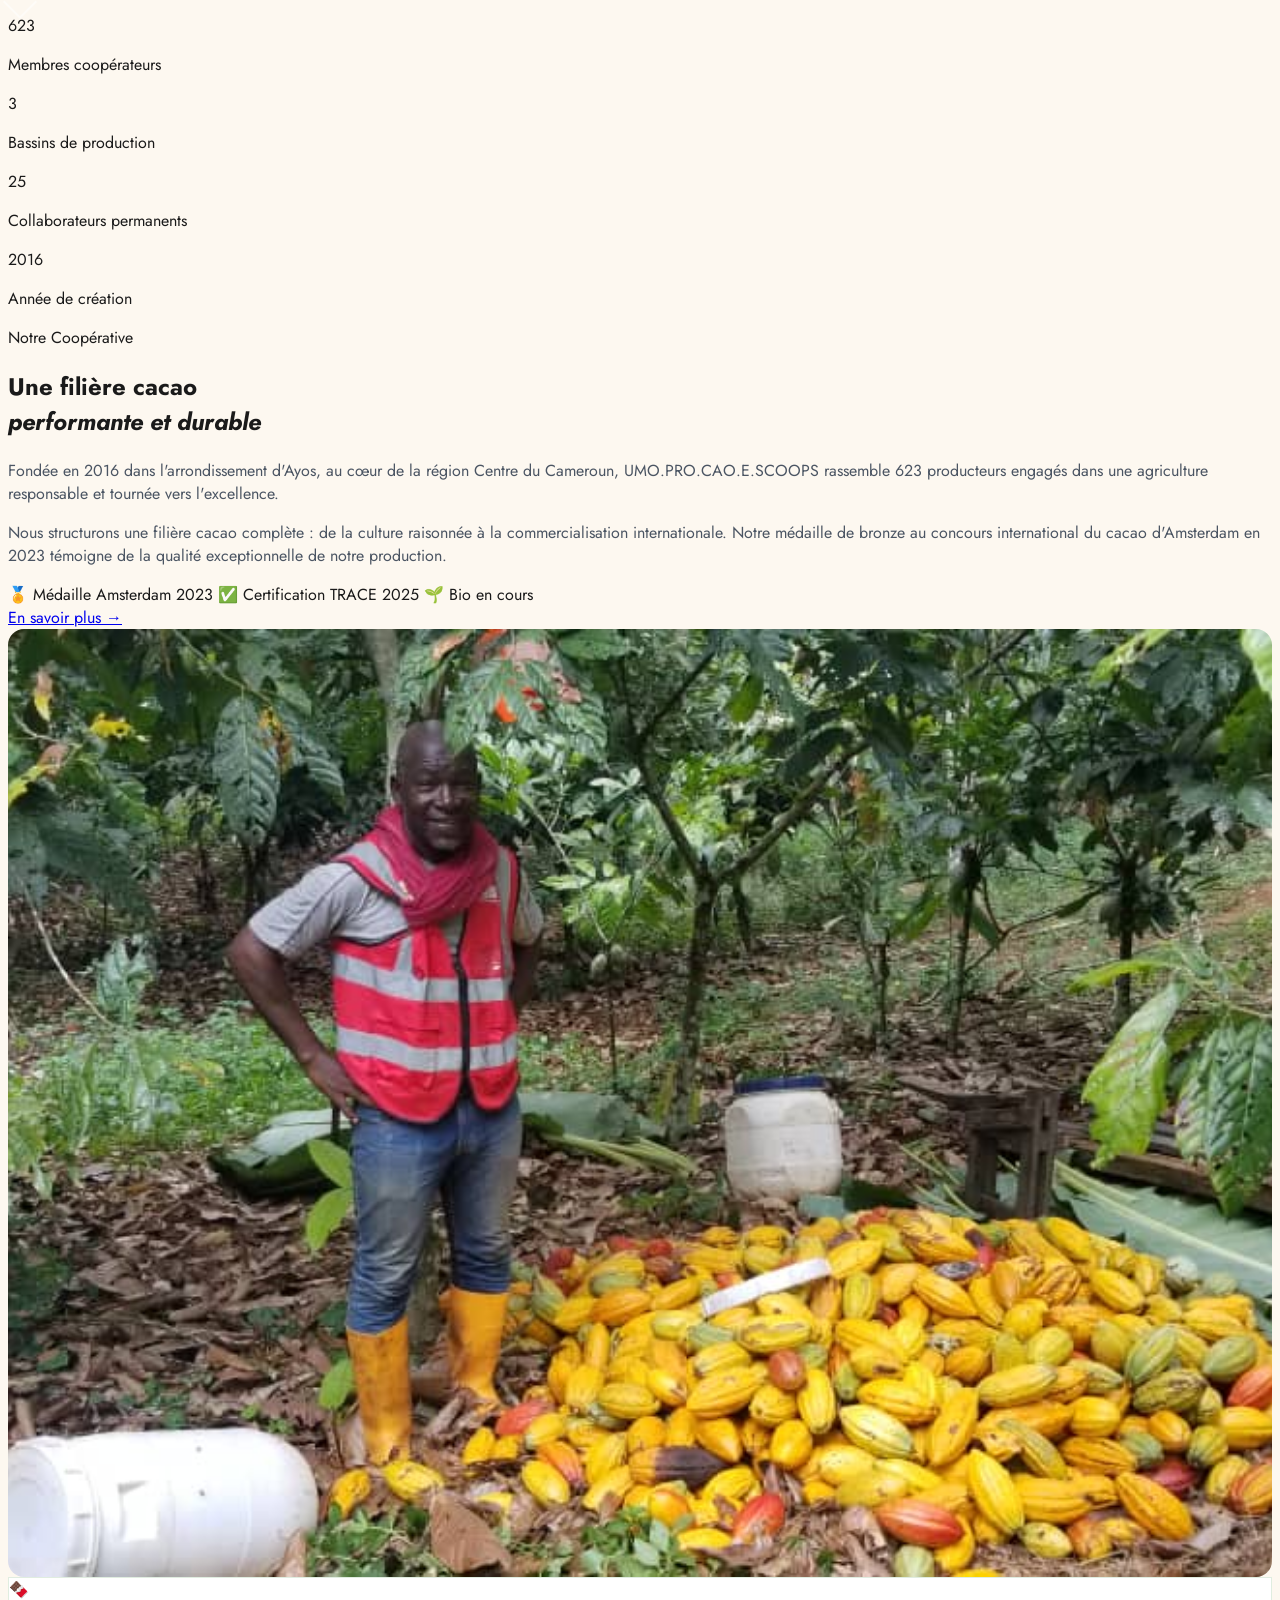
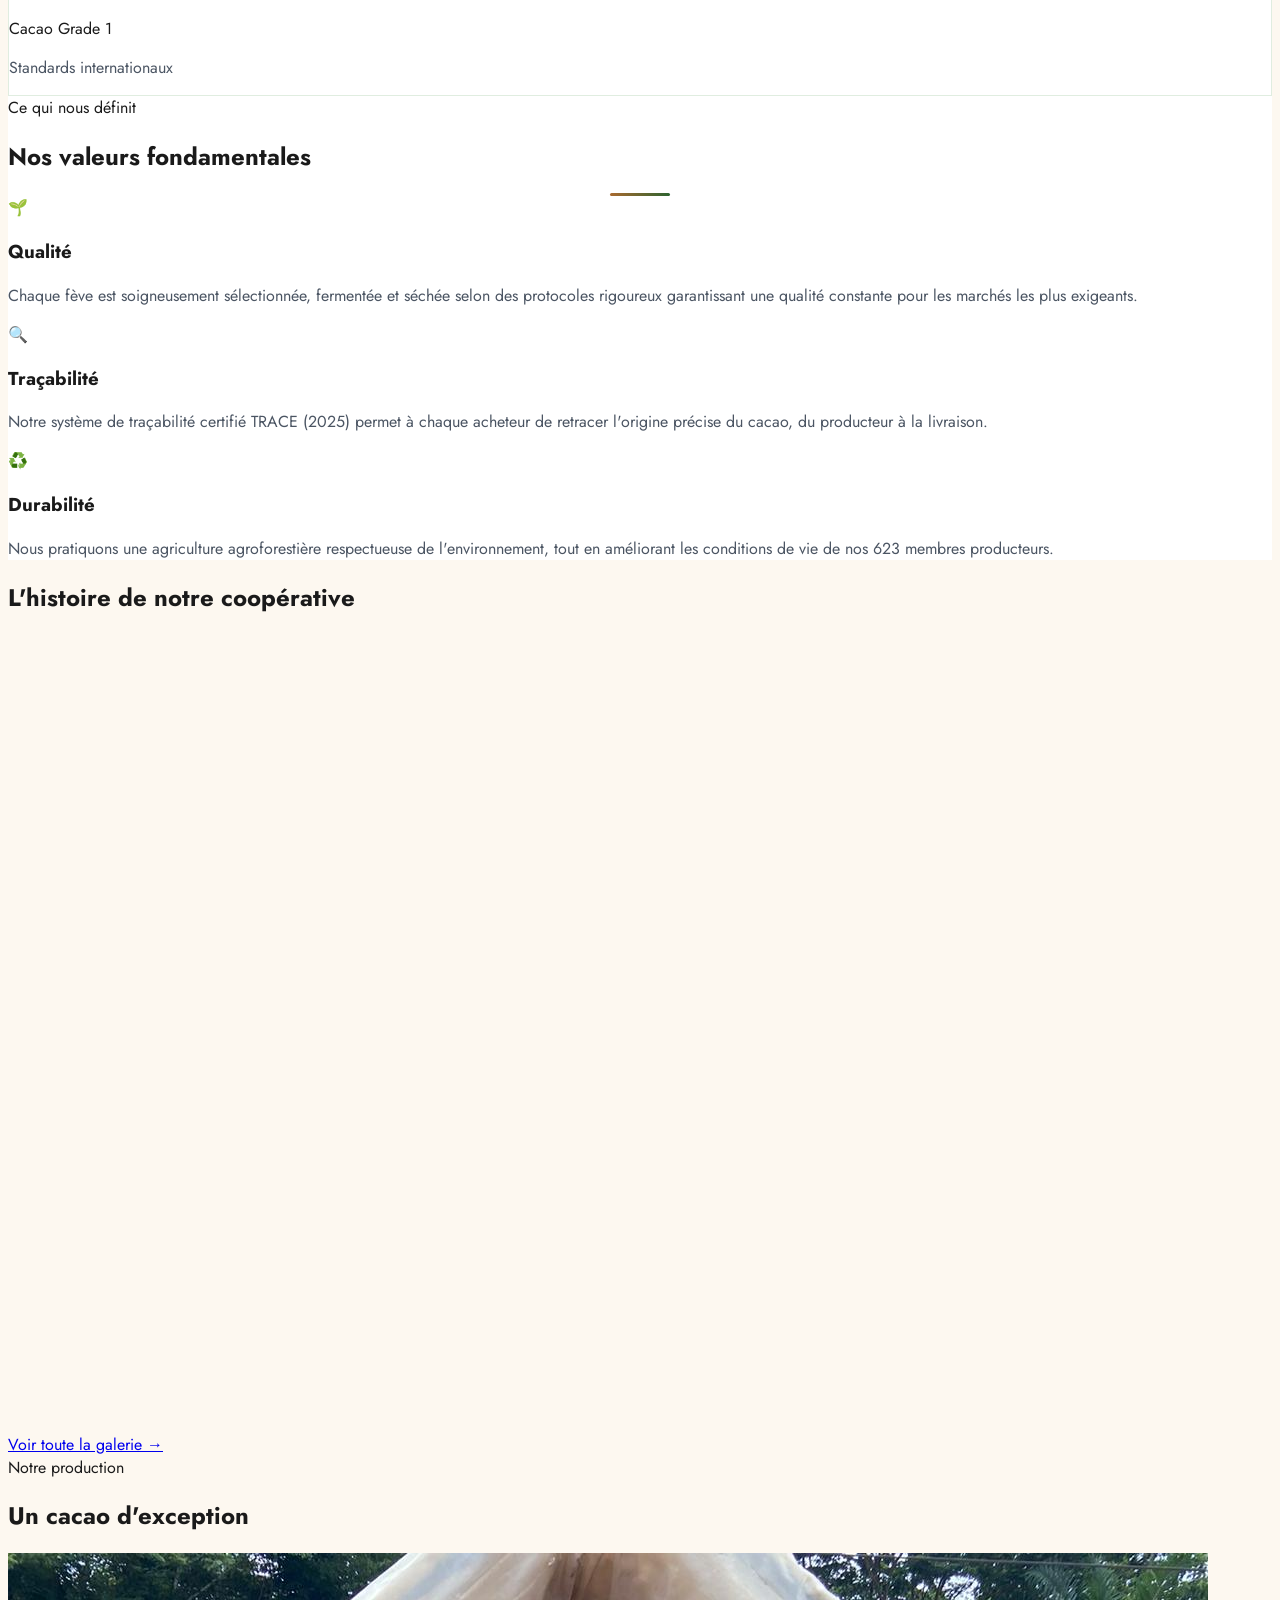
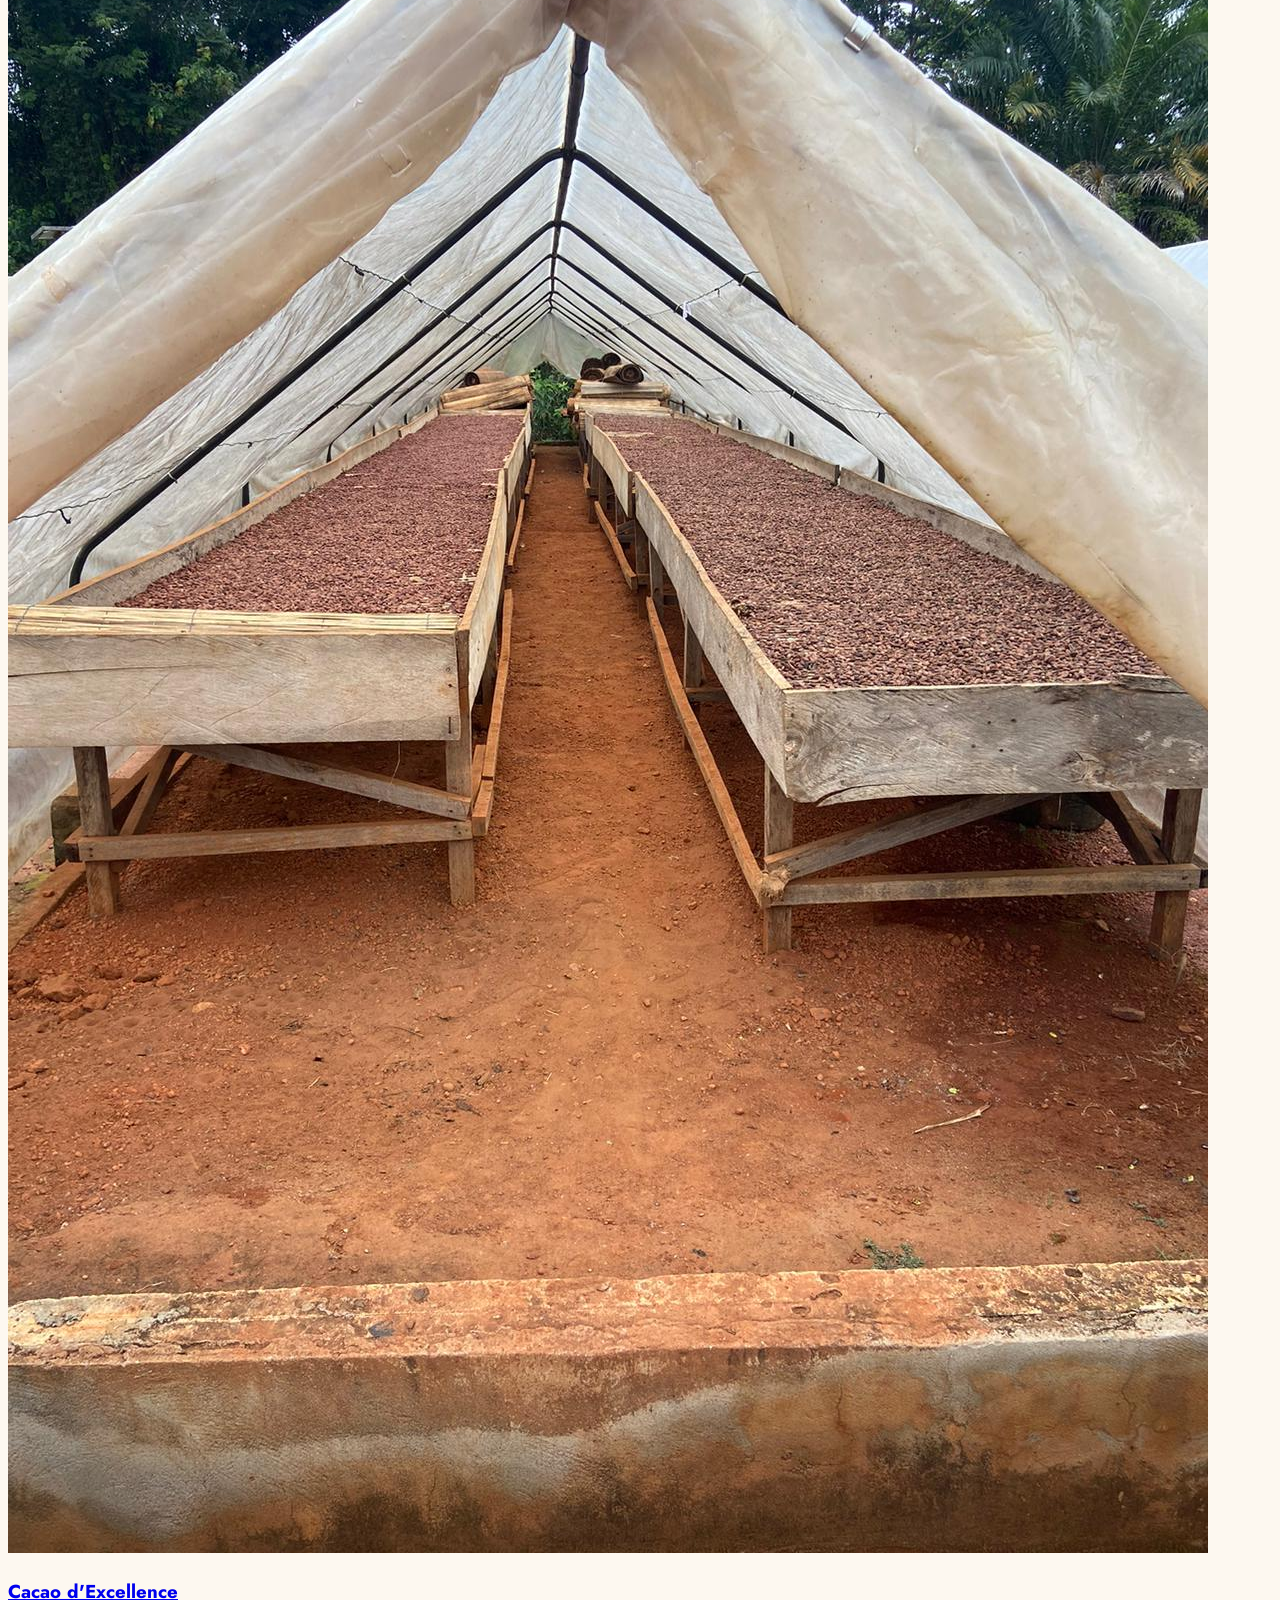
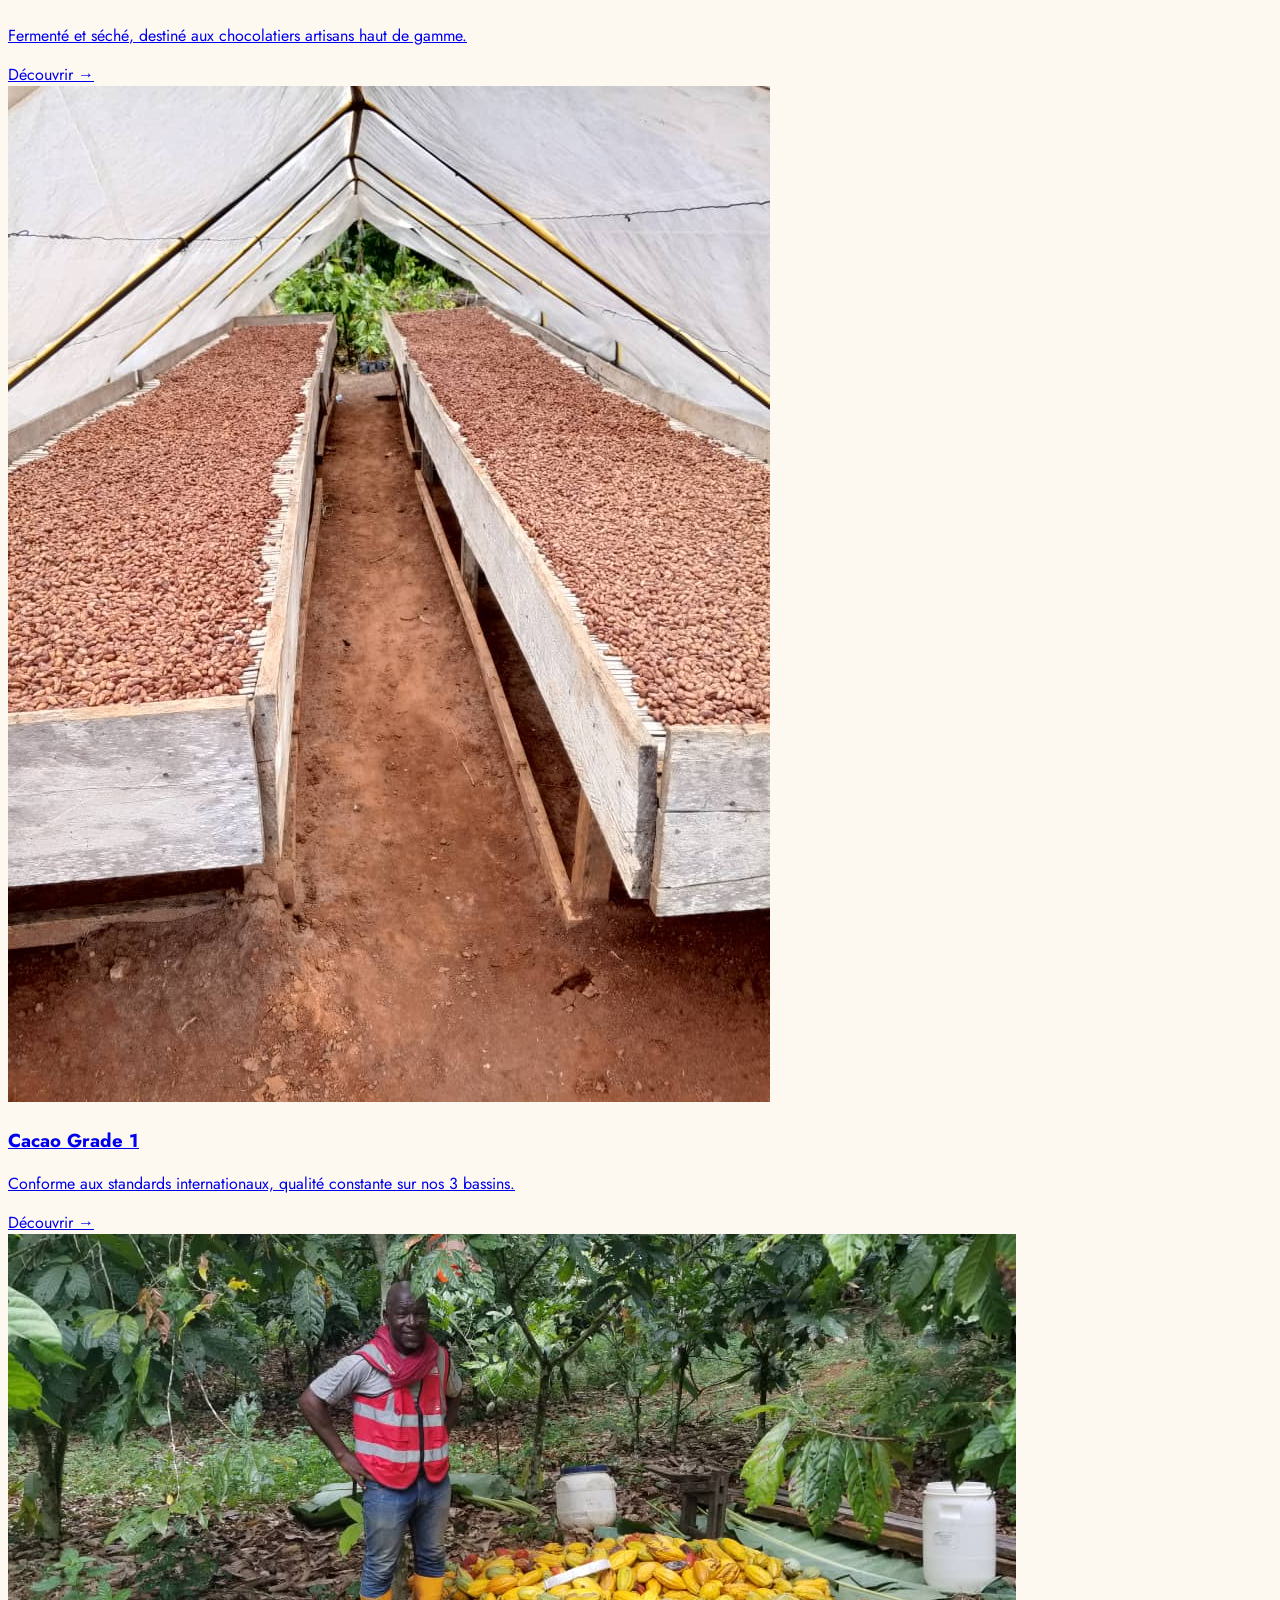
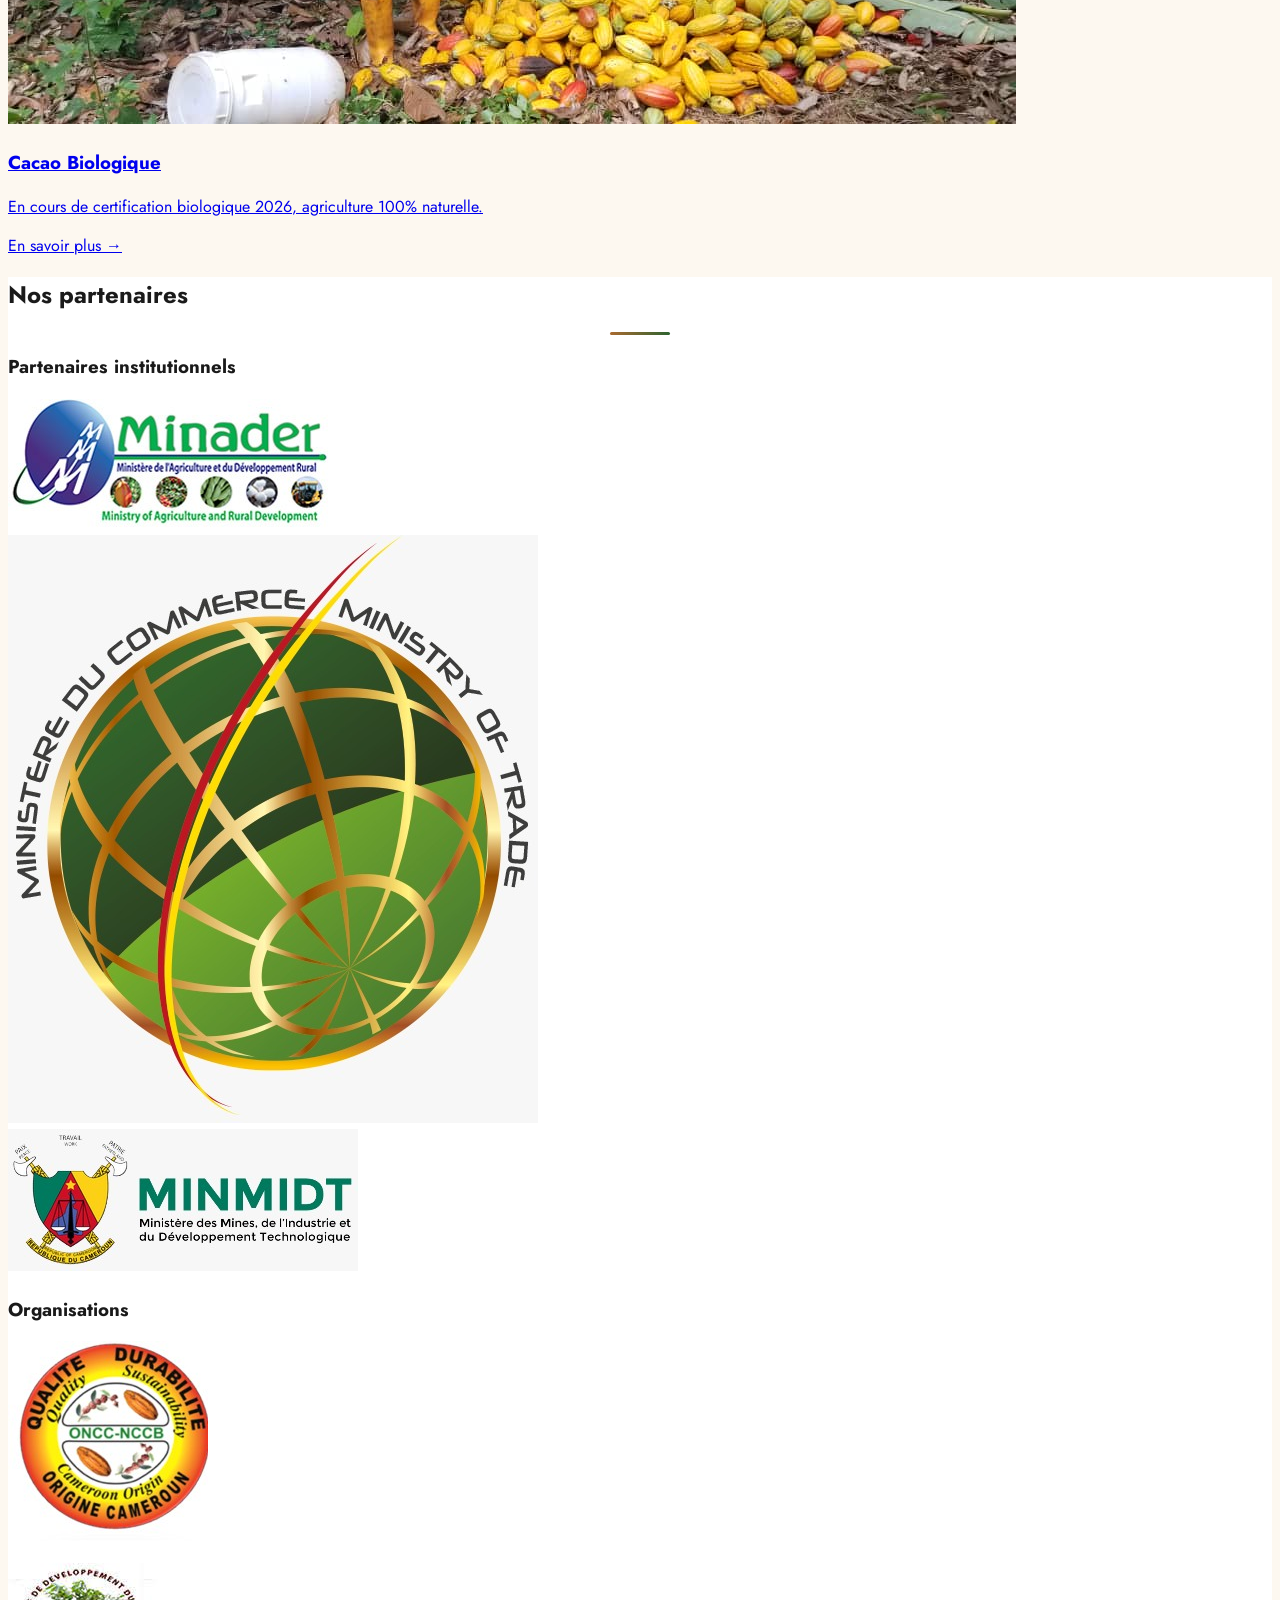
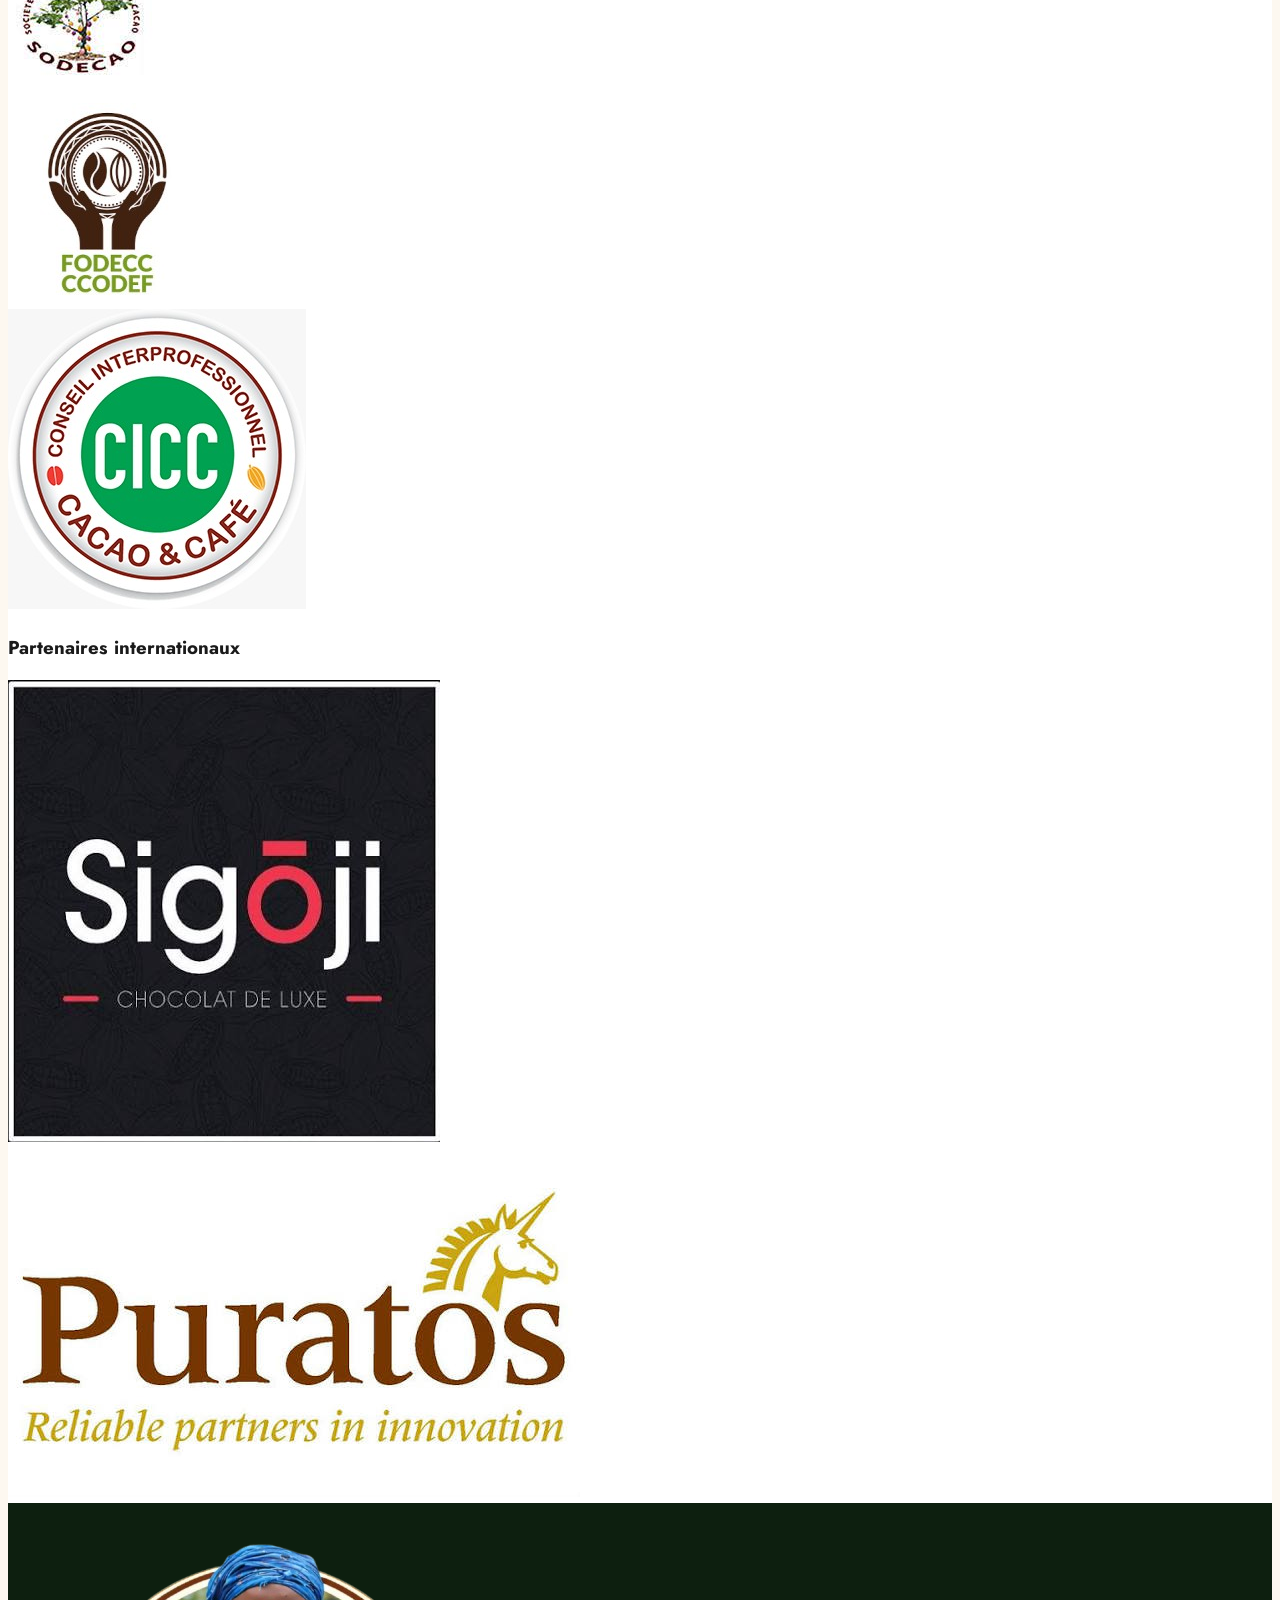
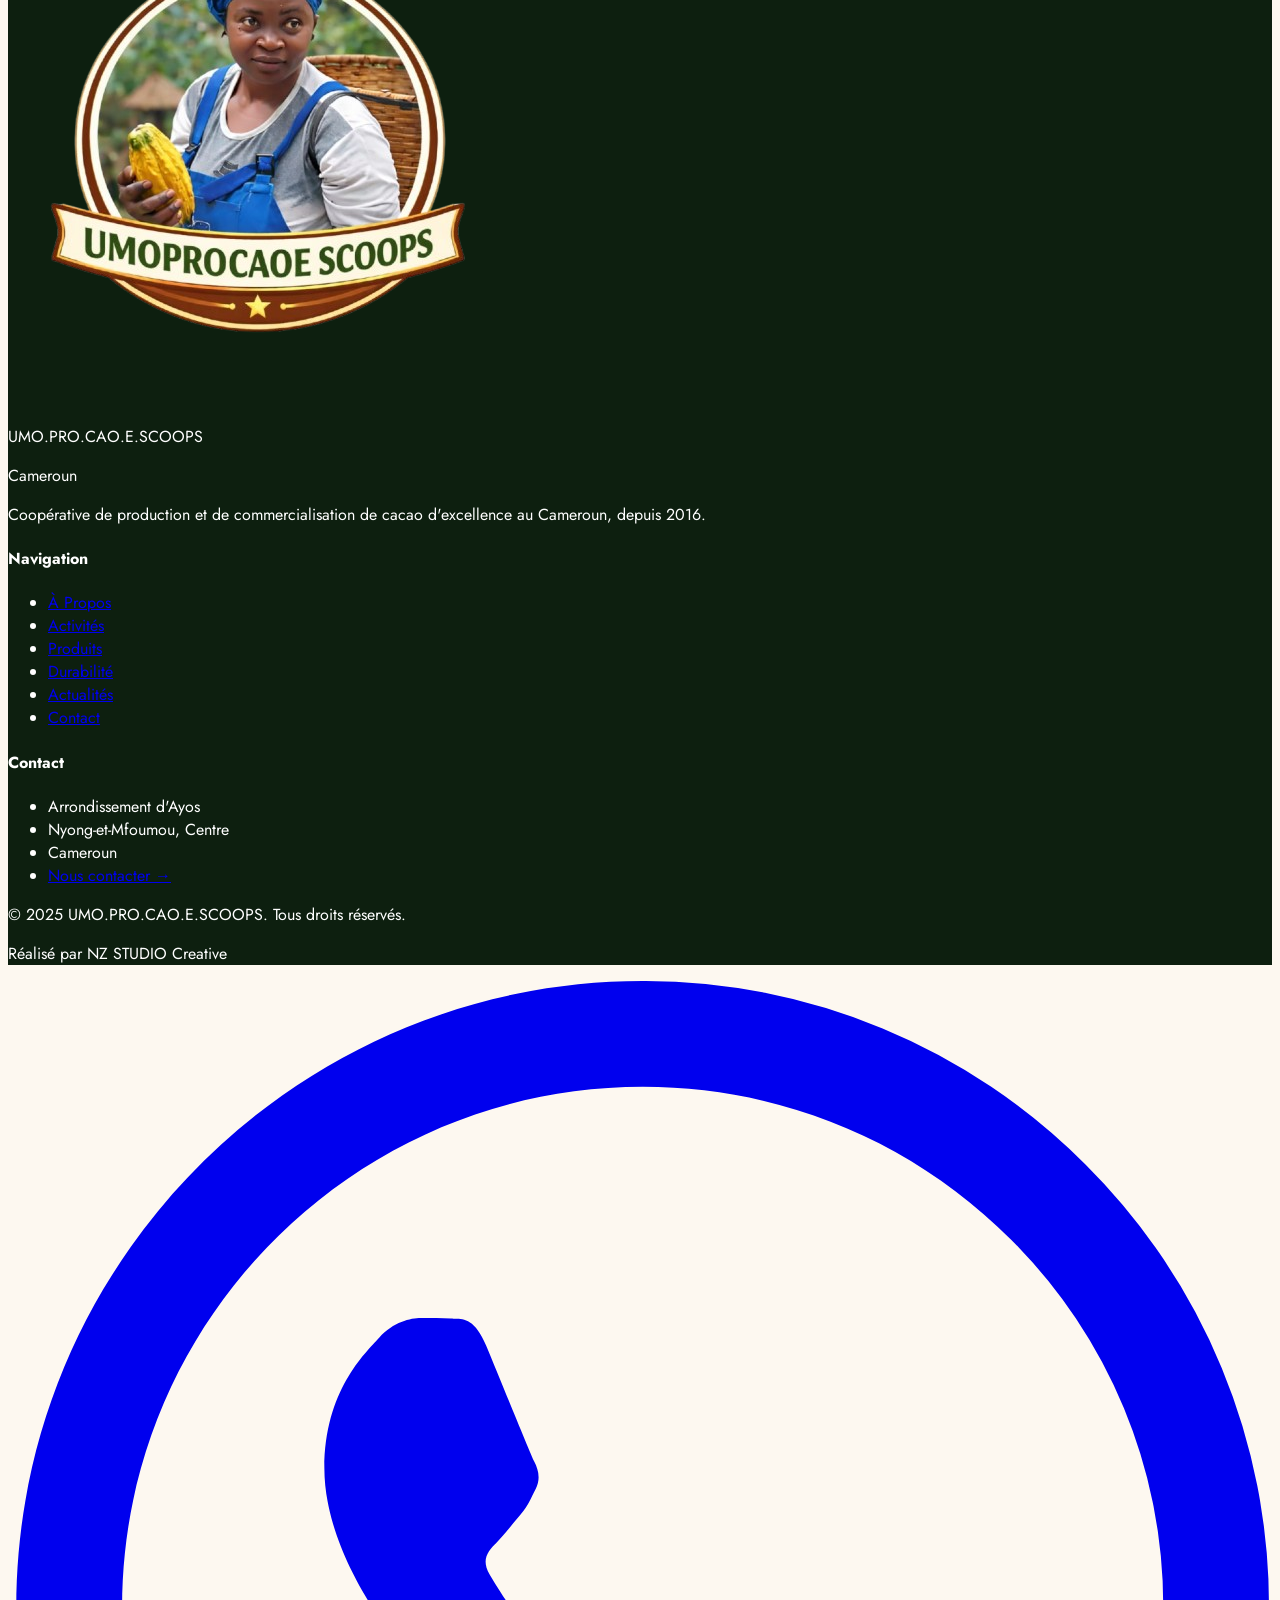
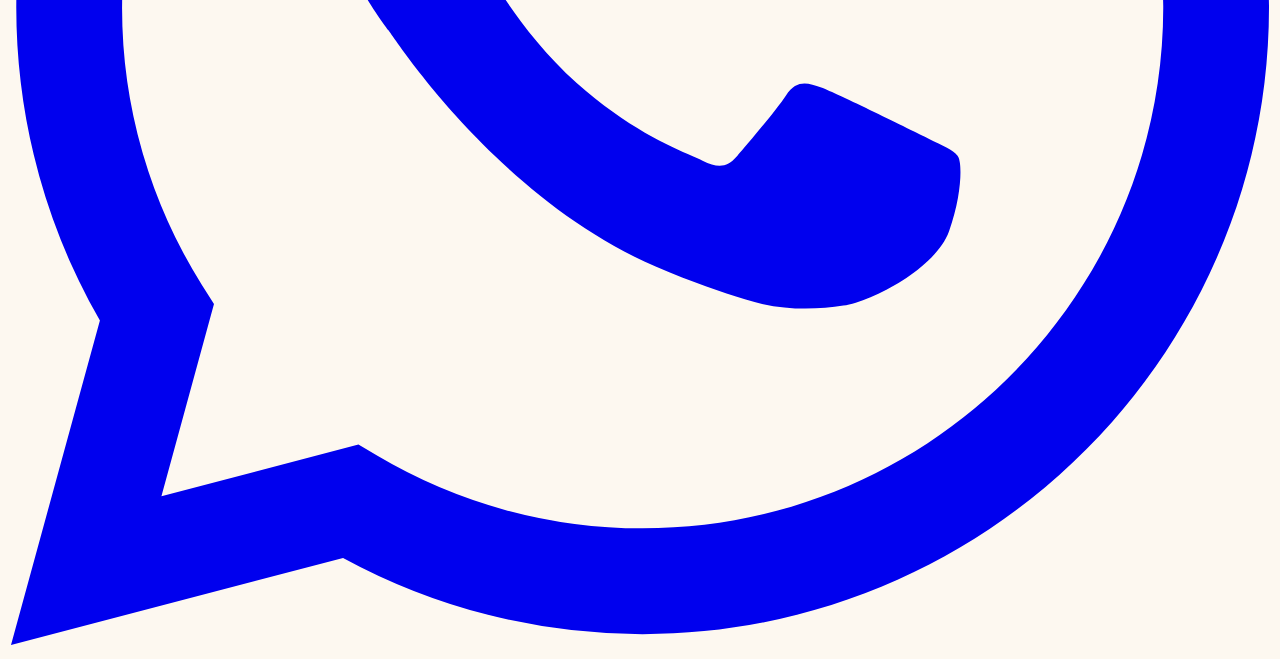
==== commit 1e116a0f: "feat:ajout histoire de umo-pro" ====
--- a/index.html
+++ b/index.html
@@ -242,37 +242,15 @@
 
   <!-- ═══════ GALERIE PHOTO ═══════ -->
   <section class="py-24" style="background:var(--bg-primary)">
-    <div class="max-w-7xl mx-auto px-6">
-      <div class="text-center mb-16 reveal-up">
-        <span class="text-cacao-500 text-sm tracking-widest uppercase font-medium">Sur le terrain</span>
+    <div class="">
+      <div class="text-center mb-16 reveal-up">      
         <h2 class="font-display text-4xl mt-3" style="color:var(--text-primary)">L'histoire de notre coopérative</h2>
-        <div class="section-divider"></div>
-      </div>
-      <div class="grid grid-cols-2 md:grid-cols-4 gap-4">
-        <div class="gallery-img col-span-2 row-span-2 reveal-up" data-lightbox="./image_site_cacao/travailleur_terrain.jpg">
-          <img src="./image_site_cacao/travailleur_terrain.jpg" alt="Travailleur sur le terrain" class="w-full h-full object-cover" style="min-height:320px"/>
-          <div class="gallery-overlay"><span class="text-white text-sm">Travail sur le terrain</span></div>
-        </div>
-        <div class="gallery-img reveal-up" data-lightbox="./image_site_cacao/feve.jpg" style="animation-delay:.1s">
-          <img src="./image_site_cacao/feve.jpg" alt="Fèves de cacao" class="w-full h-full object-cover"/>
-          <div class="gallery-overlay"><span class="text-white text-sm">Fèves fraîches</span></div>
-        </div>
-        <div class="gallery-img reveal-up" data-lightbox="./image_site_cacao/sechage.jpg" style="animation-delay:.15s">
-          <img src="./image_site_cacao/sechage.jpg" alt="Séchage cacao" class="w-full h-full object-cover"/>
-          <div class="gallery-overlay"><span class="text-white text-sm">Séchage naturel</span></div>
-        </div>
-        <div class="gallery-img reveal-up" data-lightbox="./image_site_cacao/emballage.jpg" style="animation-delay:.2s">
-          <img src="./image_site_cacao/emballage.jpg" alt="Emballage cacao" class="w-full h-full object-cover"/>
-          <div class="gallery-overlay"><span class="text-white text-sm">Conditionnement</span></div>
-        </div>
-        <div class="gallery-img reveal-up" data-lightbox="./image_site_cacao/main_feve.jpg" style="animation-delay:.25s">
-          <img src="./image_site_cacao/main_feve.jpg" alt="Main tenant des fèves" class="w-full h-full object-cover"/>
-          <div class="gallery-overlay"><span class="text-white text-sm">Sélection manuelle</span></div>
-        </div>
-      </div>
-      <div class="text-center mt-8 reveal-up">
-        <a href="pages/activites.html" class="inline-flex items-center gap-2 text-forest-600 font-medium hover:text-forest-800 transition-colors group">
-          Voir toute la galerie <span class="group-hover:translate-x-1 transition-transform">→</span>
+      </div>  
+      <div className="max-w-7xl flex justify-center">
+        <iframe width="1000" height="792" src="https://www.youtube.com/embed/7Eu_y3YNZIA" title="Histoire de la cooperative" frameborder="0" allow="accelerometer; autoplay; clipboard-write; encrypted-media; gyroscope; picture-in-picture; web-share" referrerpolicy="strict-origin-when-cross-origin" allowfullscreen></iframe>
+      </div>
+        <a href="pages/activites.html" class="inline-flex items-center gap-2 text-forest-600 font-medium hover:text-forest-800 transition-colors group mt-4 text-center">
+          Voir toute la galerie <span class=" group-hover:translate-x-4 transition-transform animate-bounce font-bold">→</span>
         </a>
       </div>
     </div>
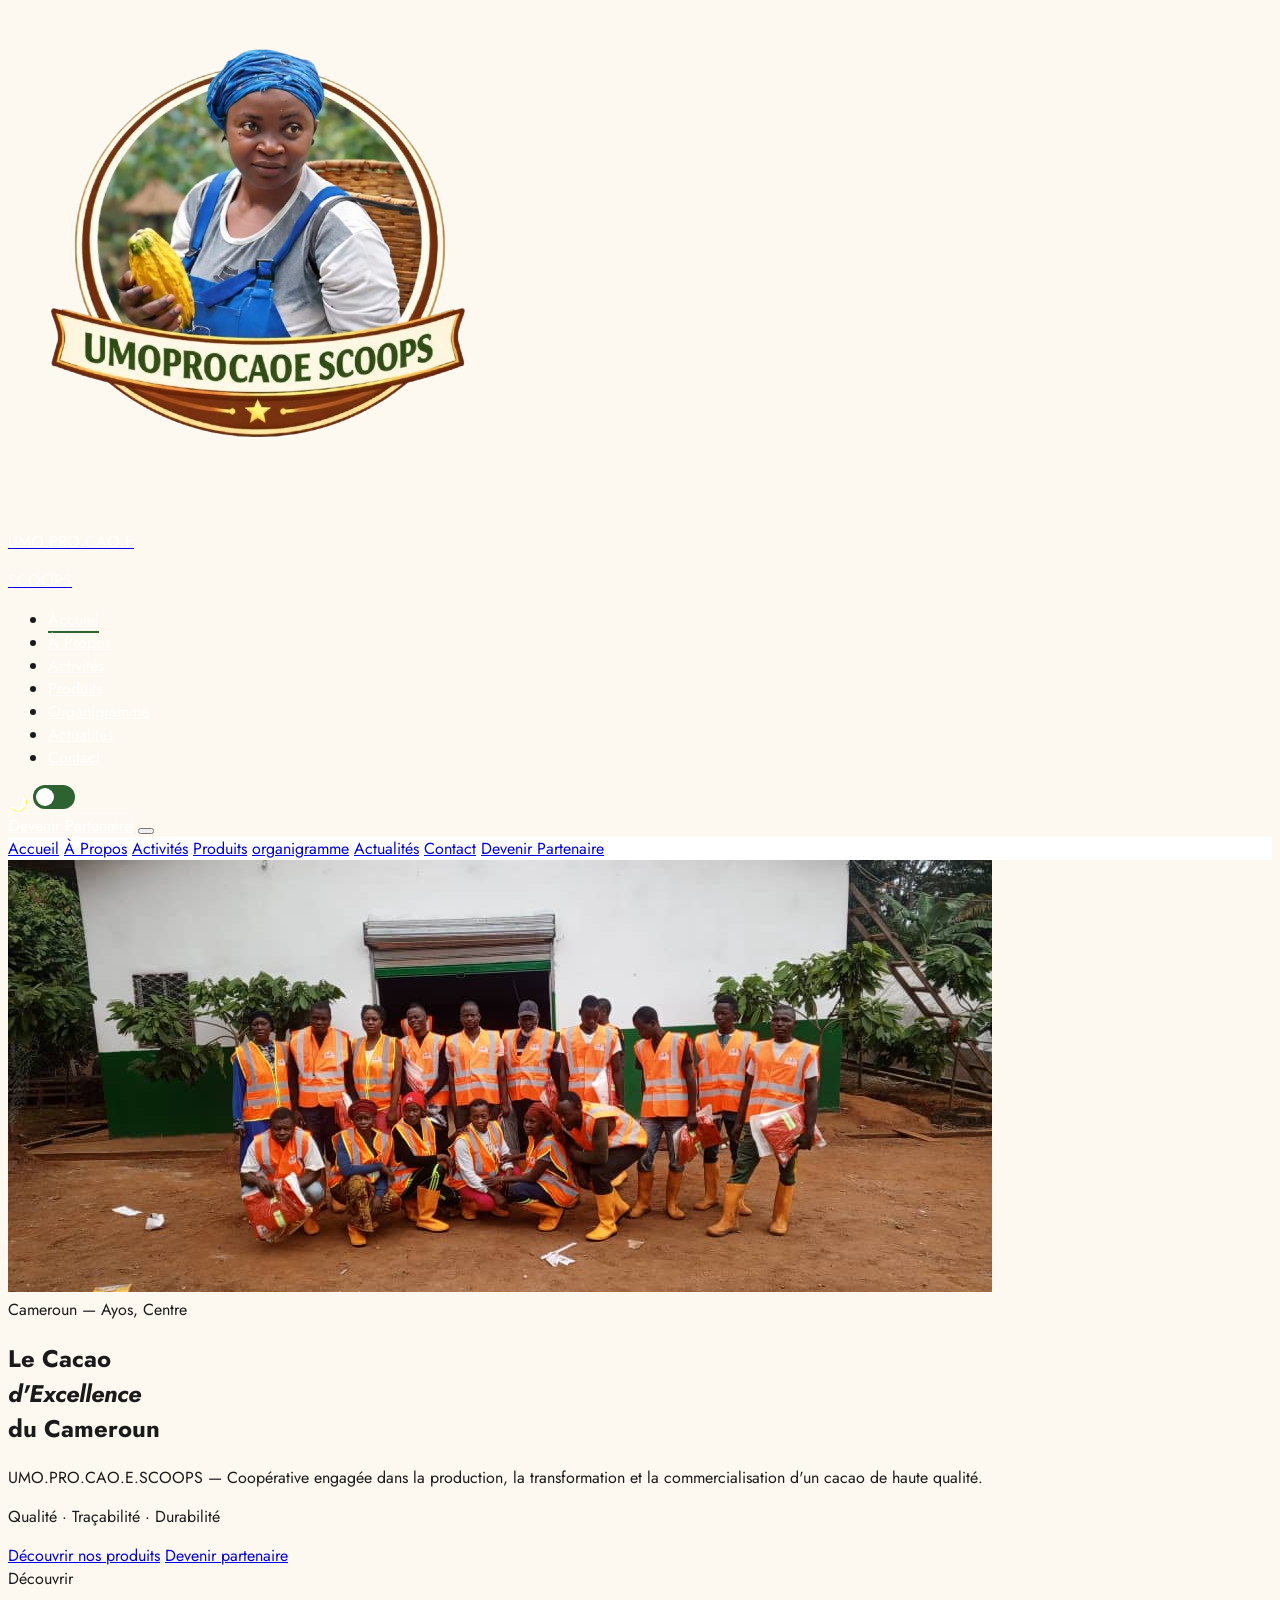
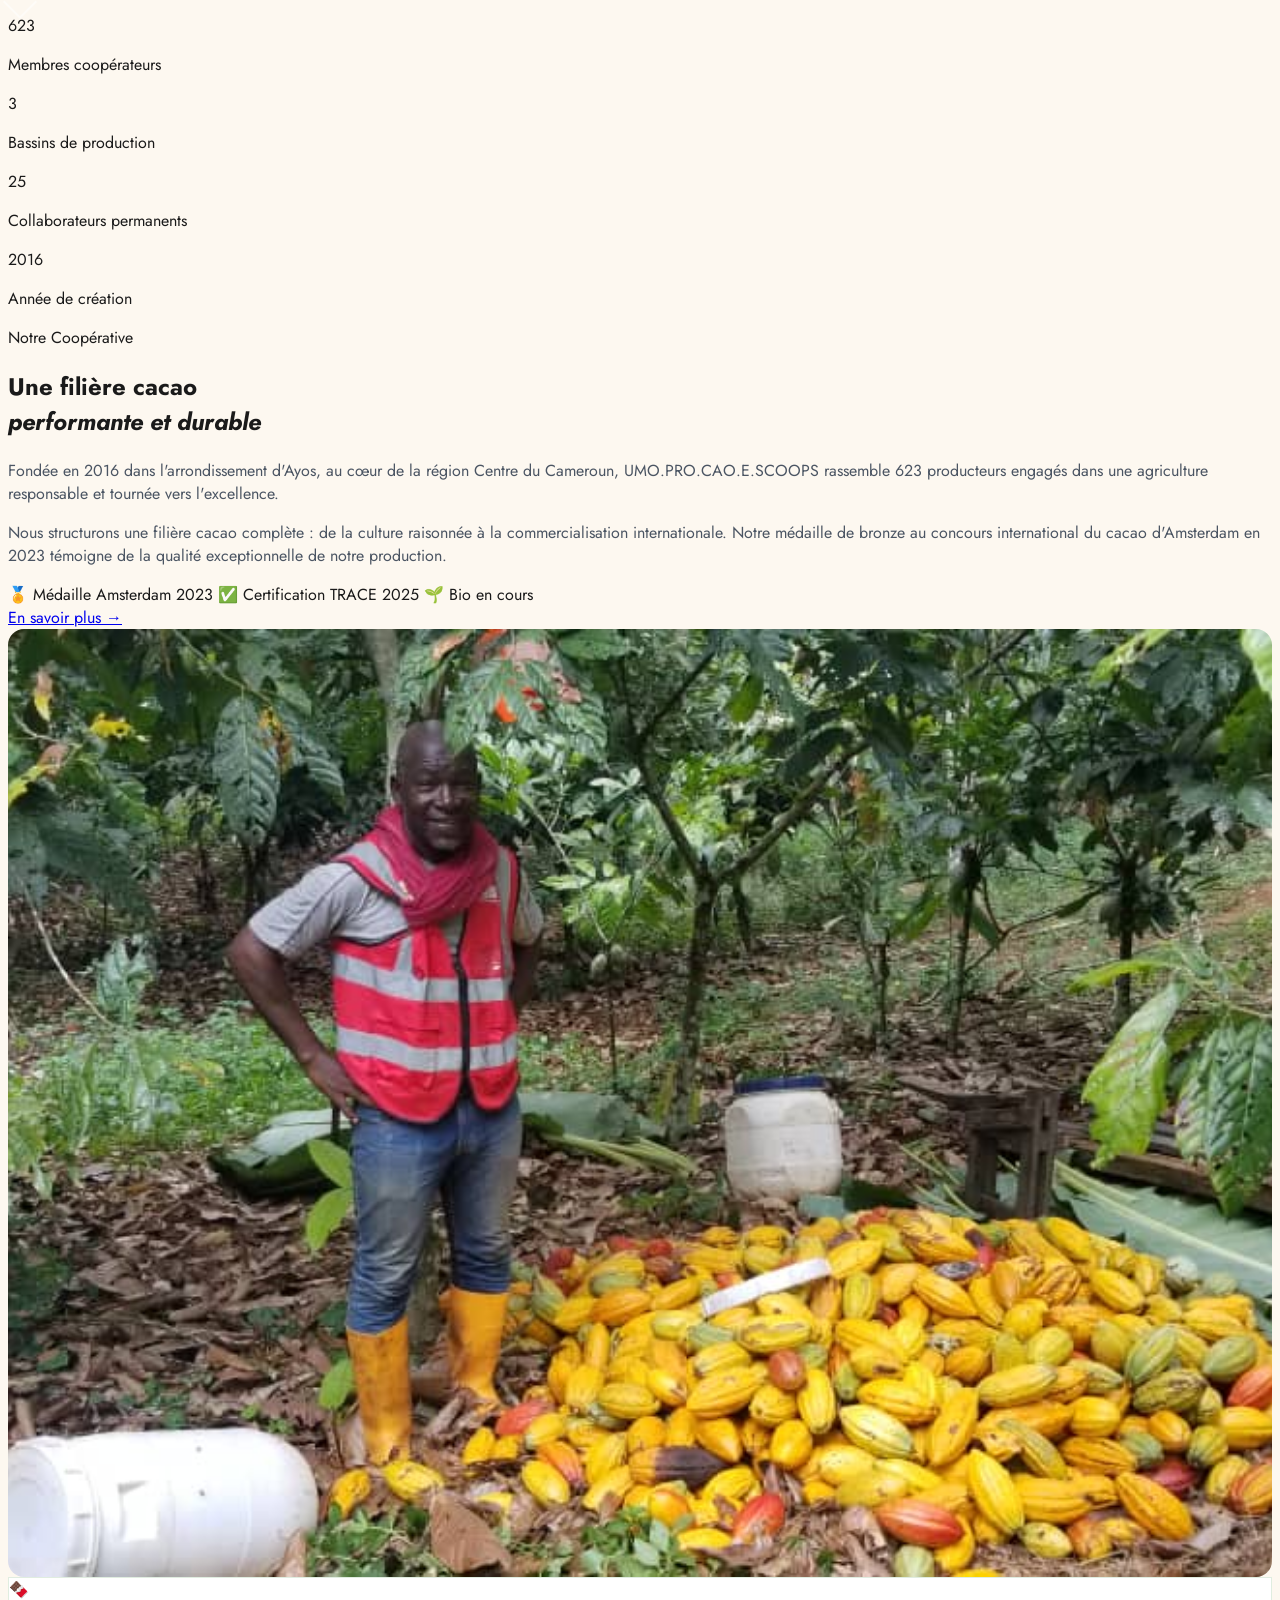
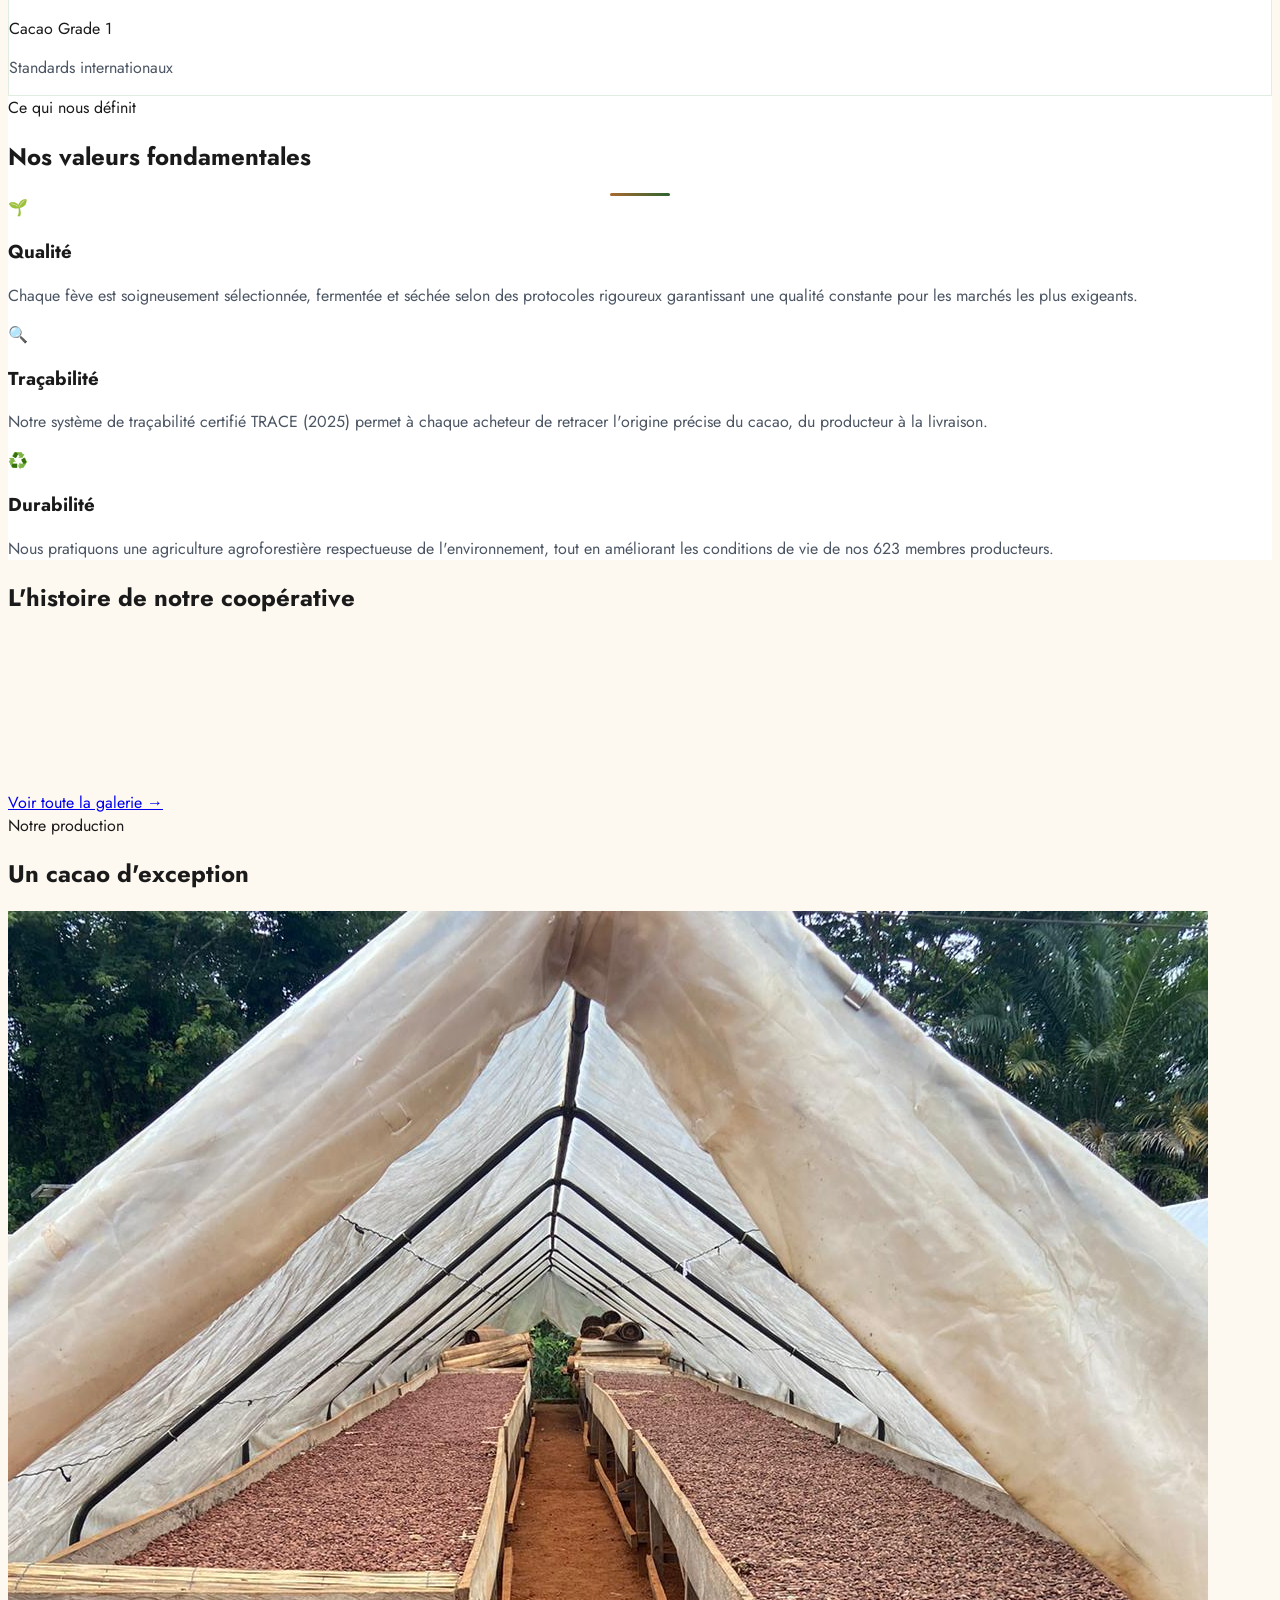
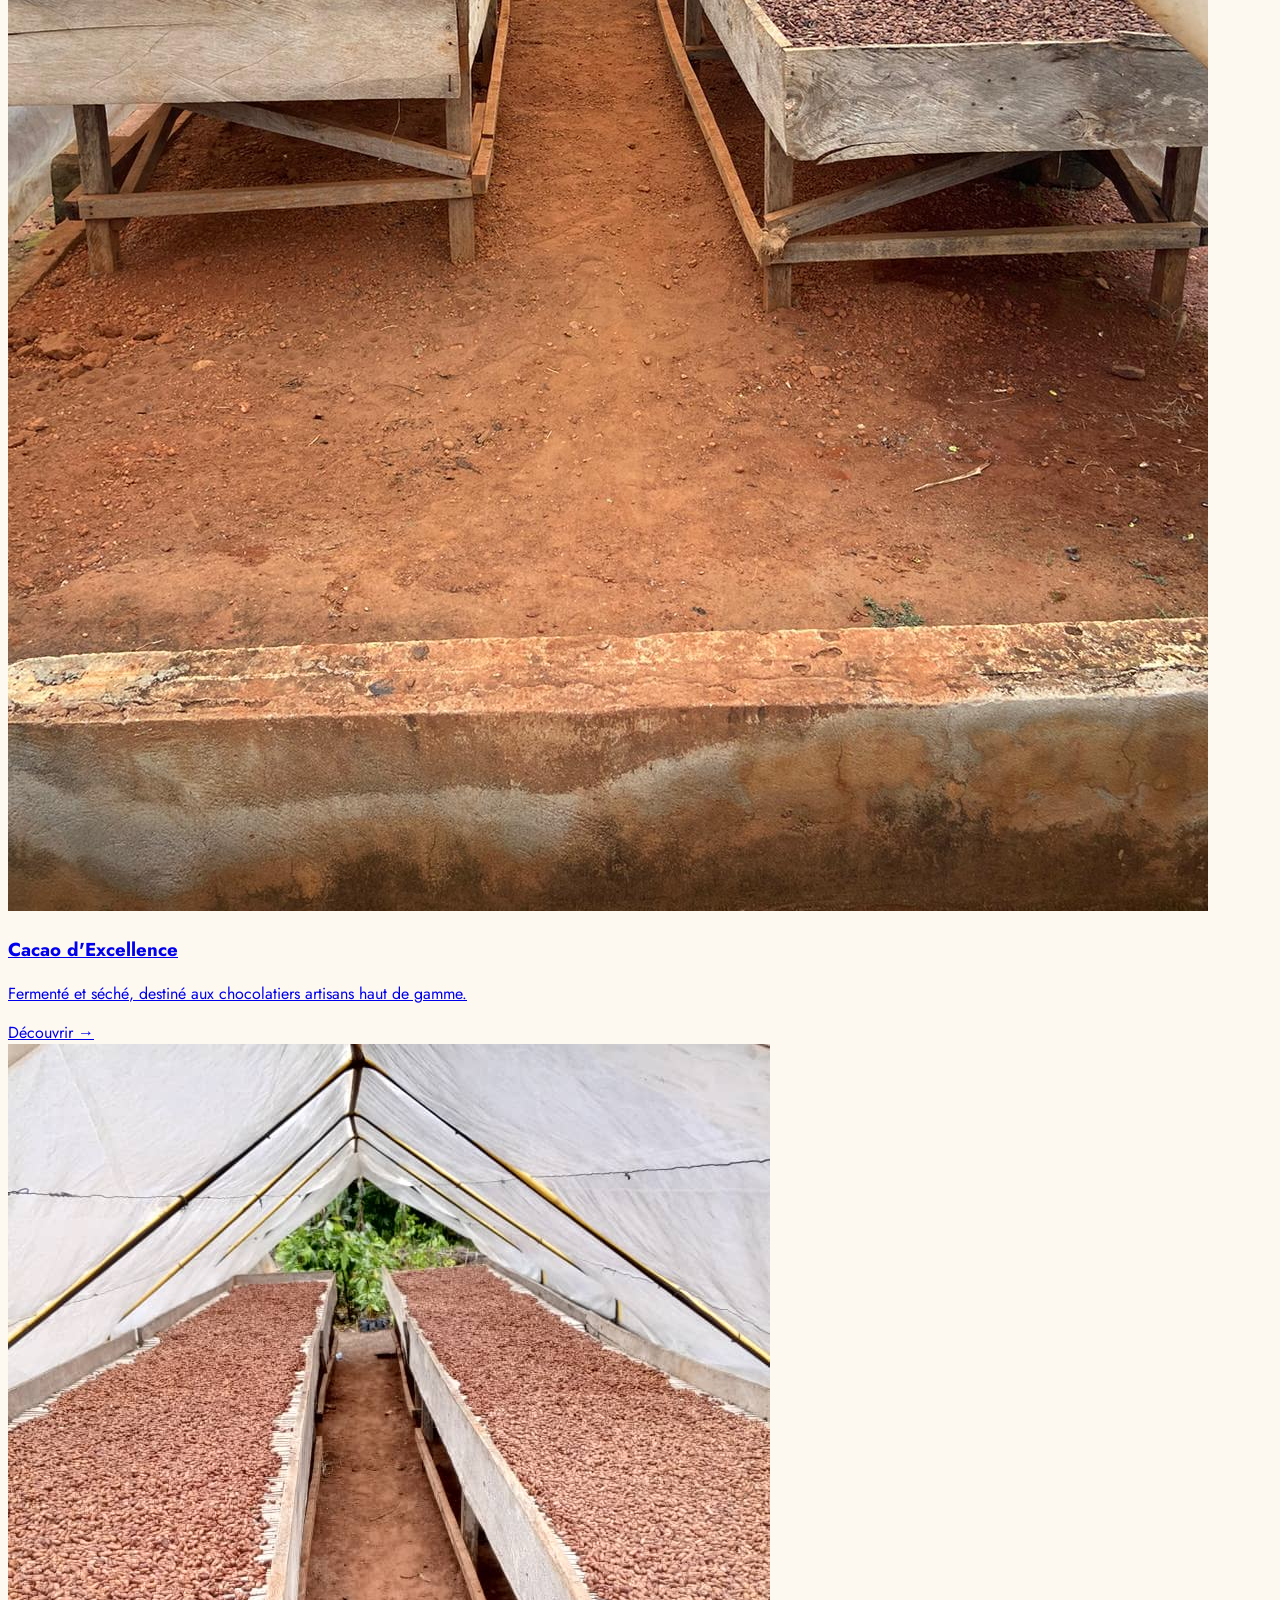
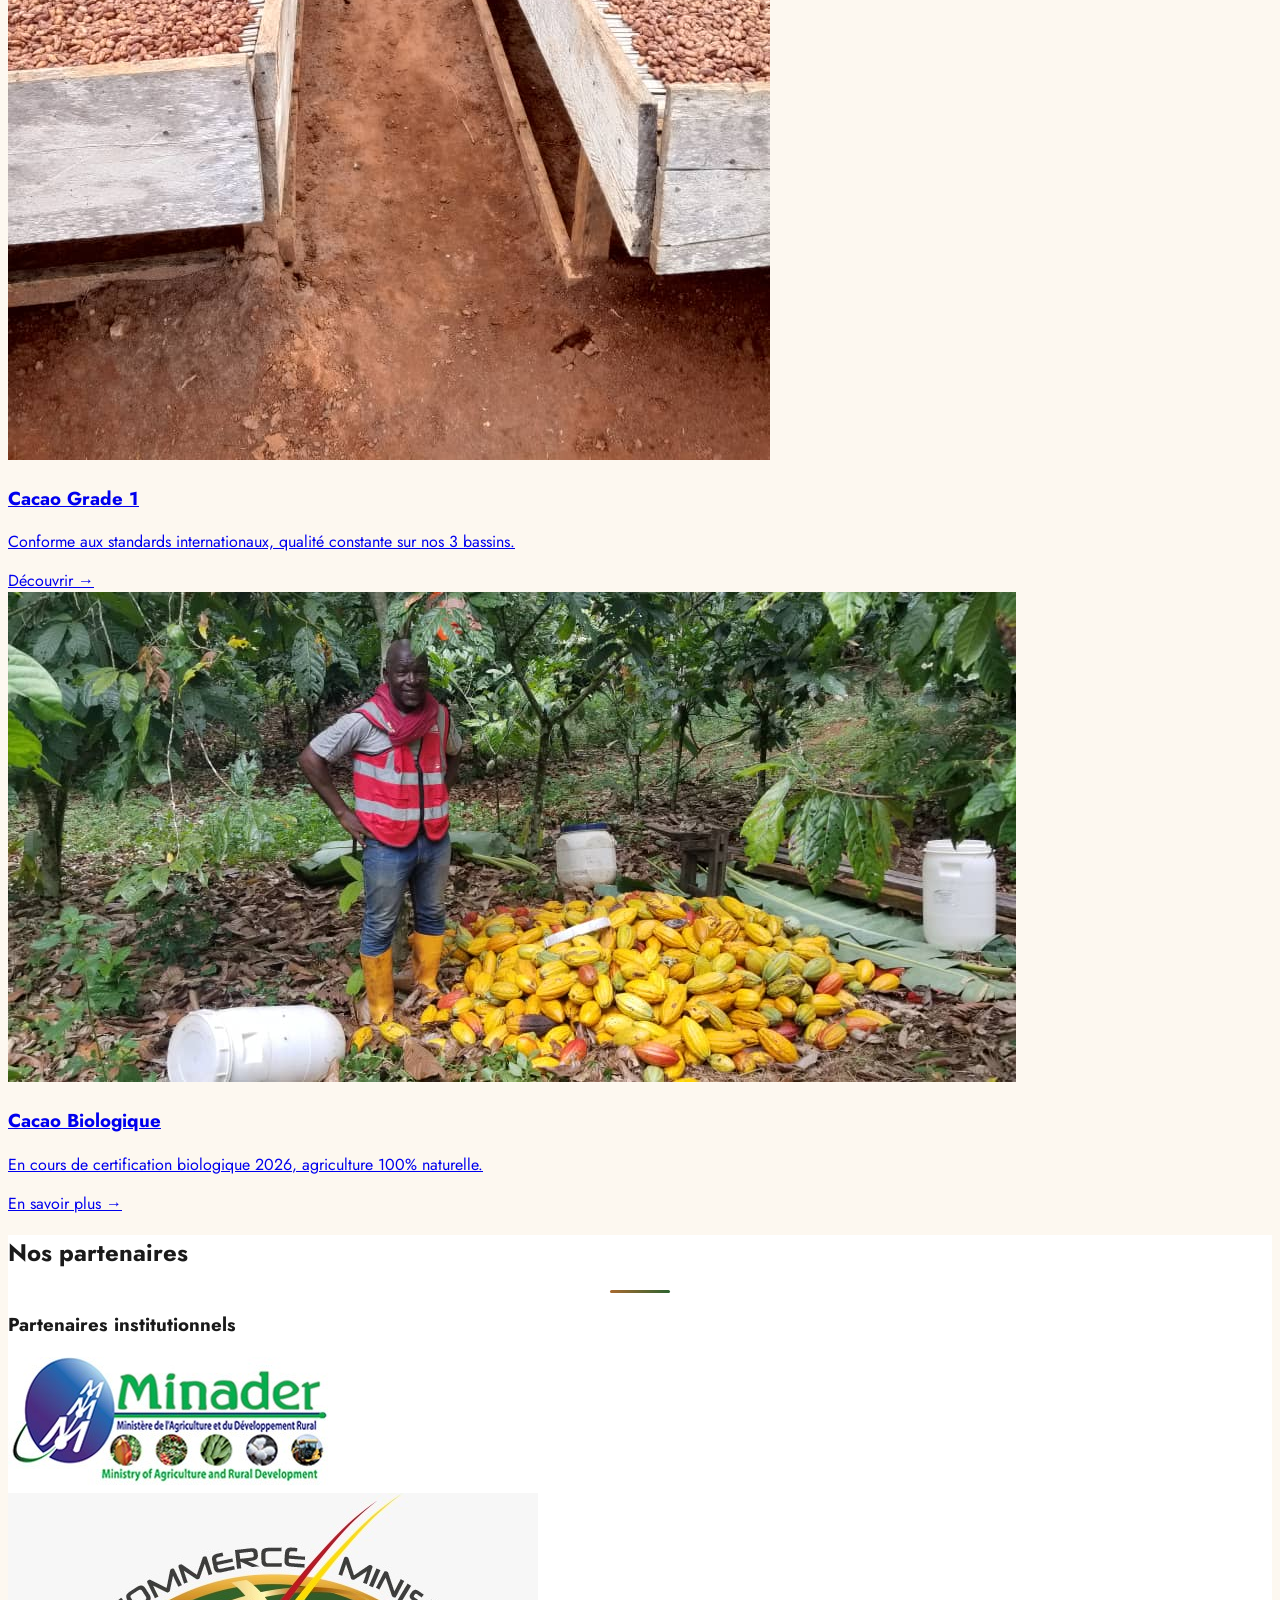
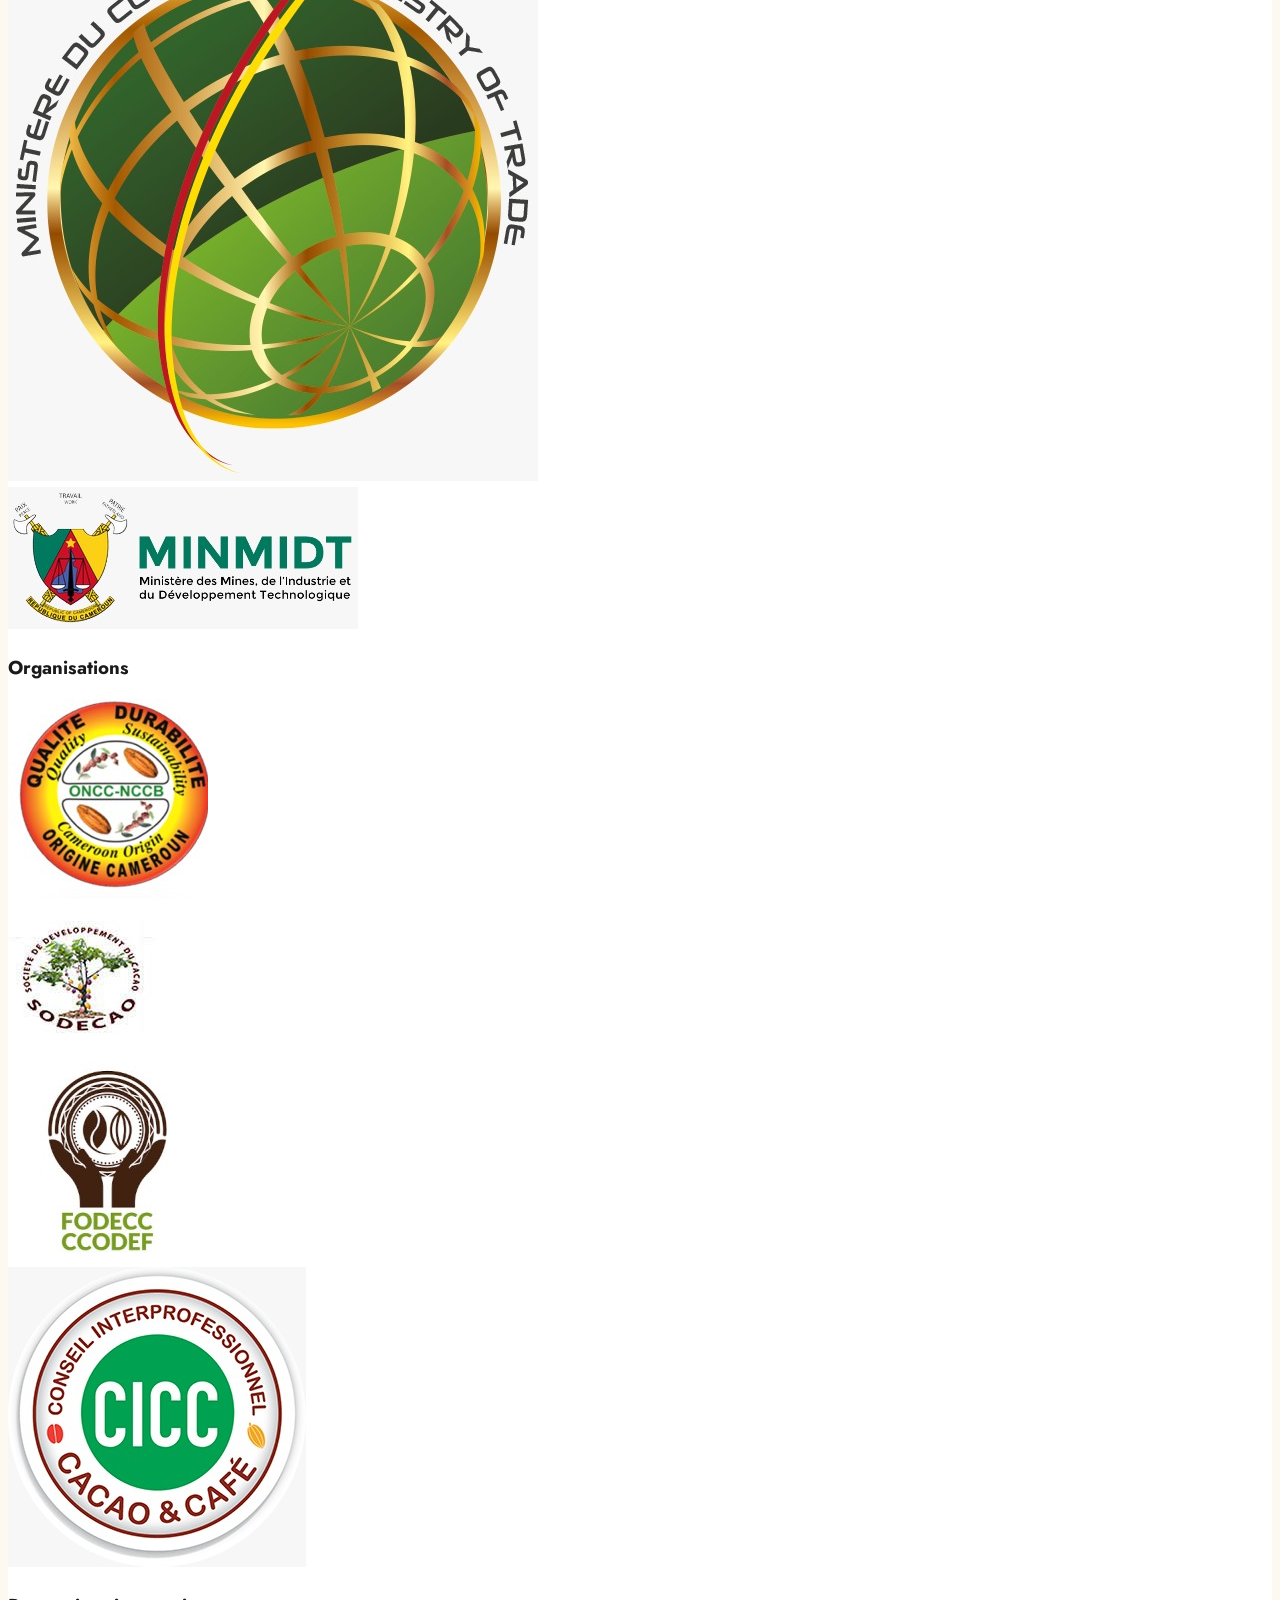
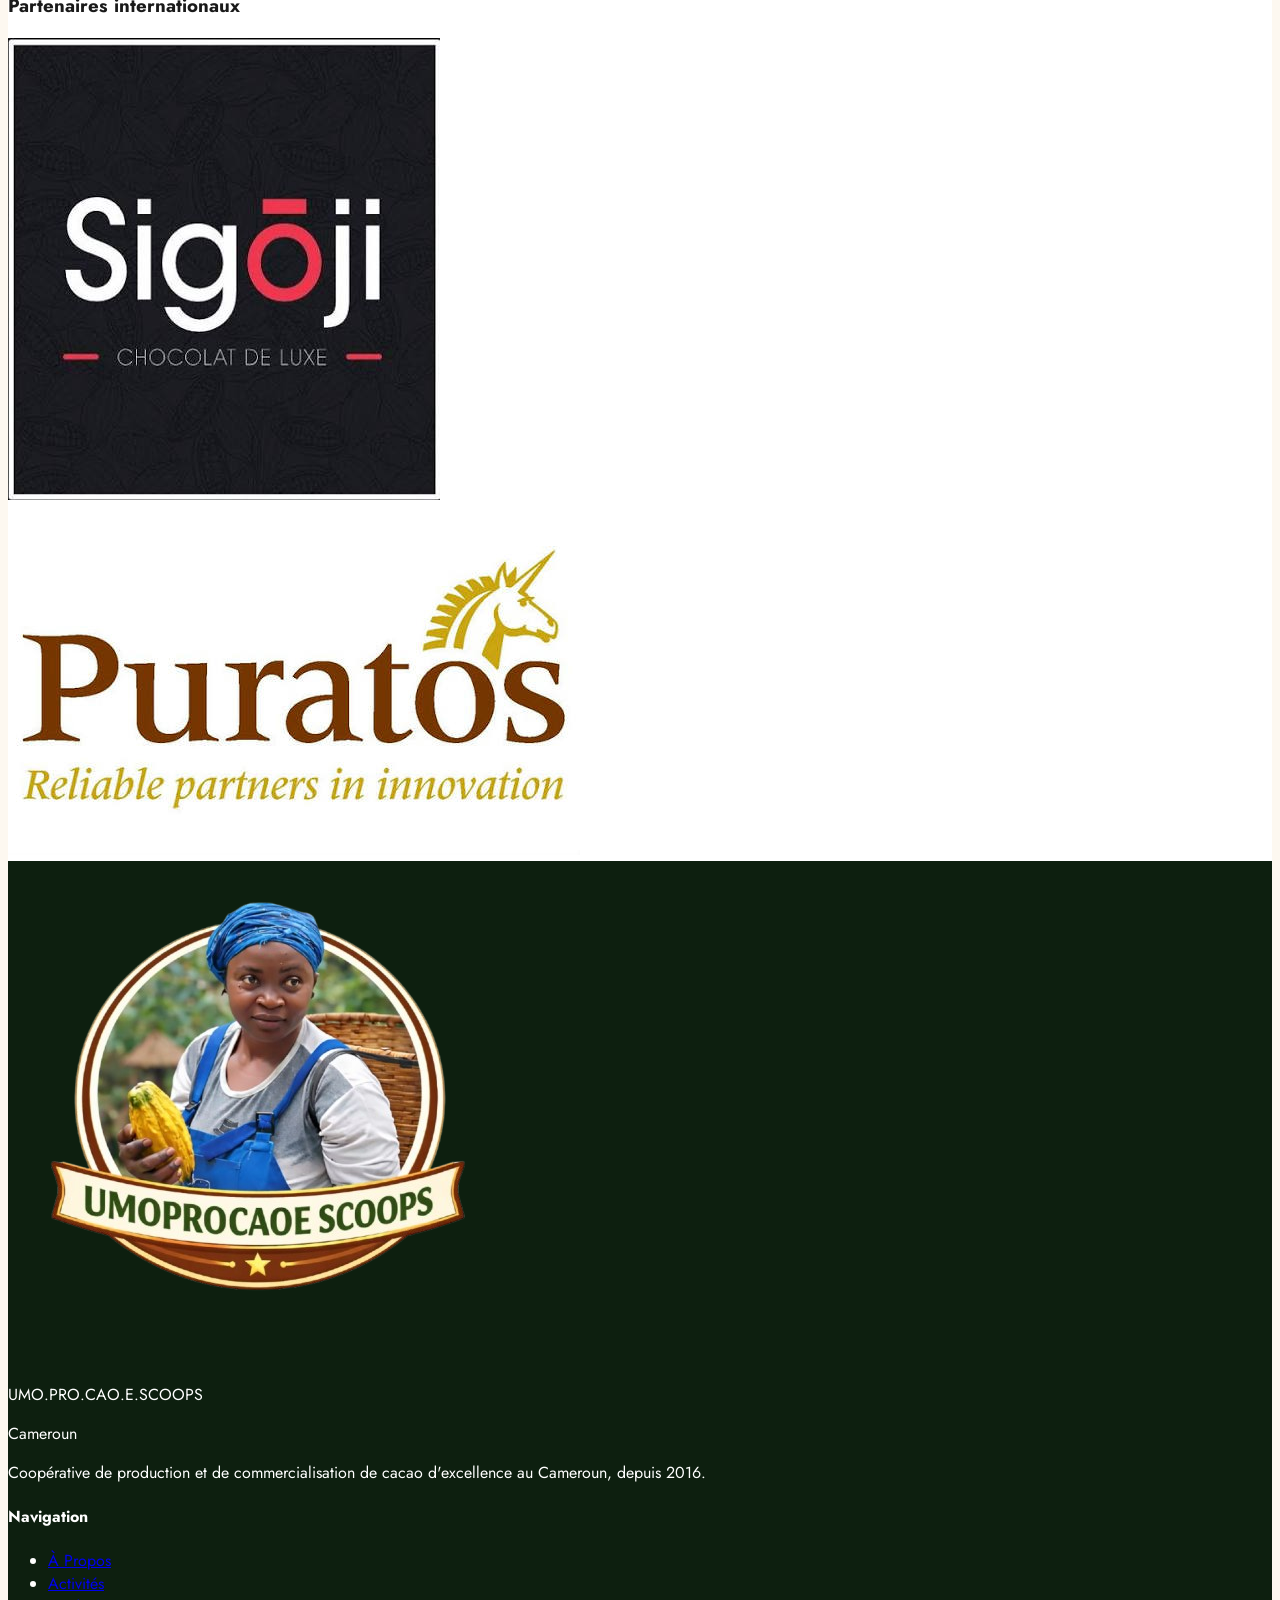
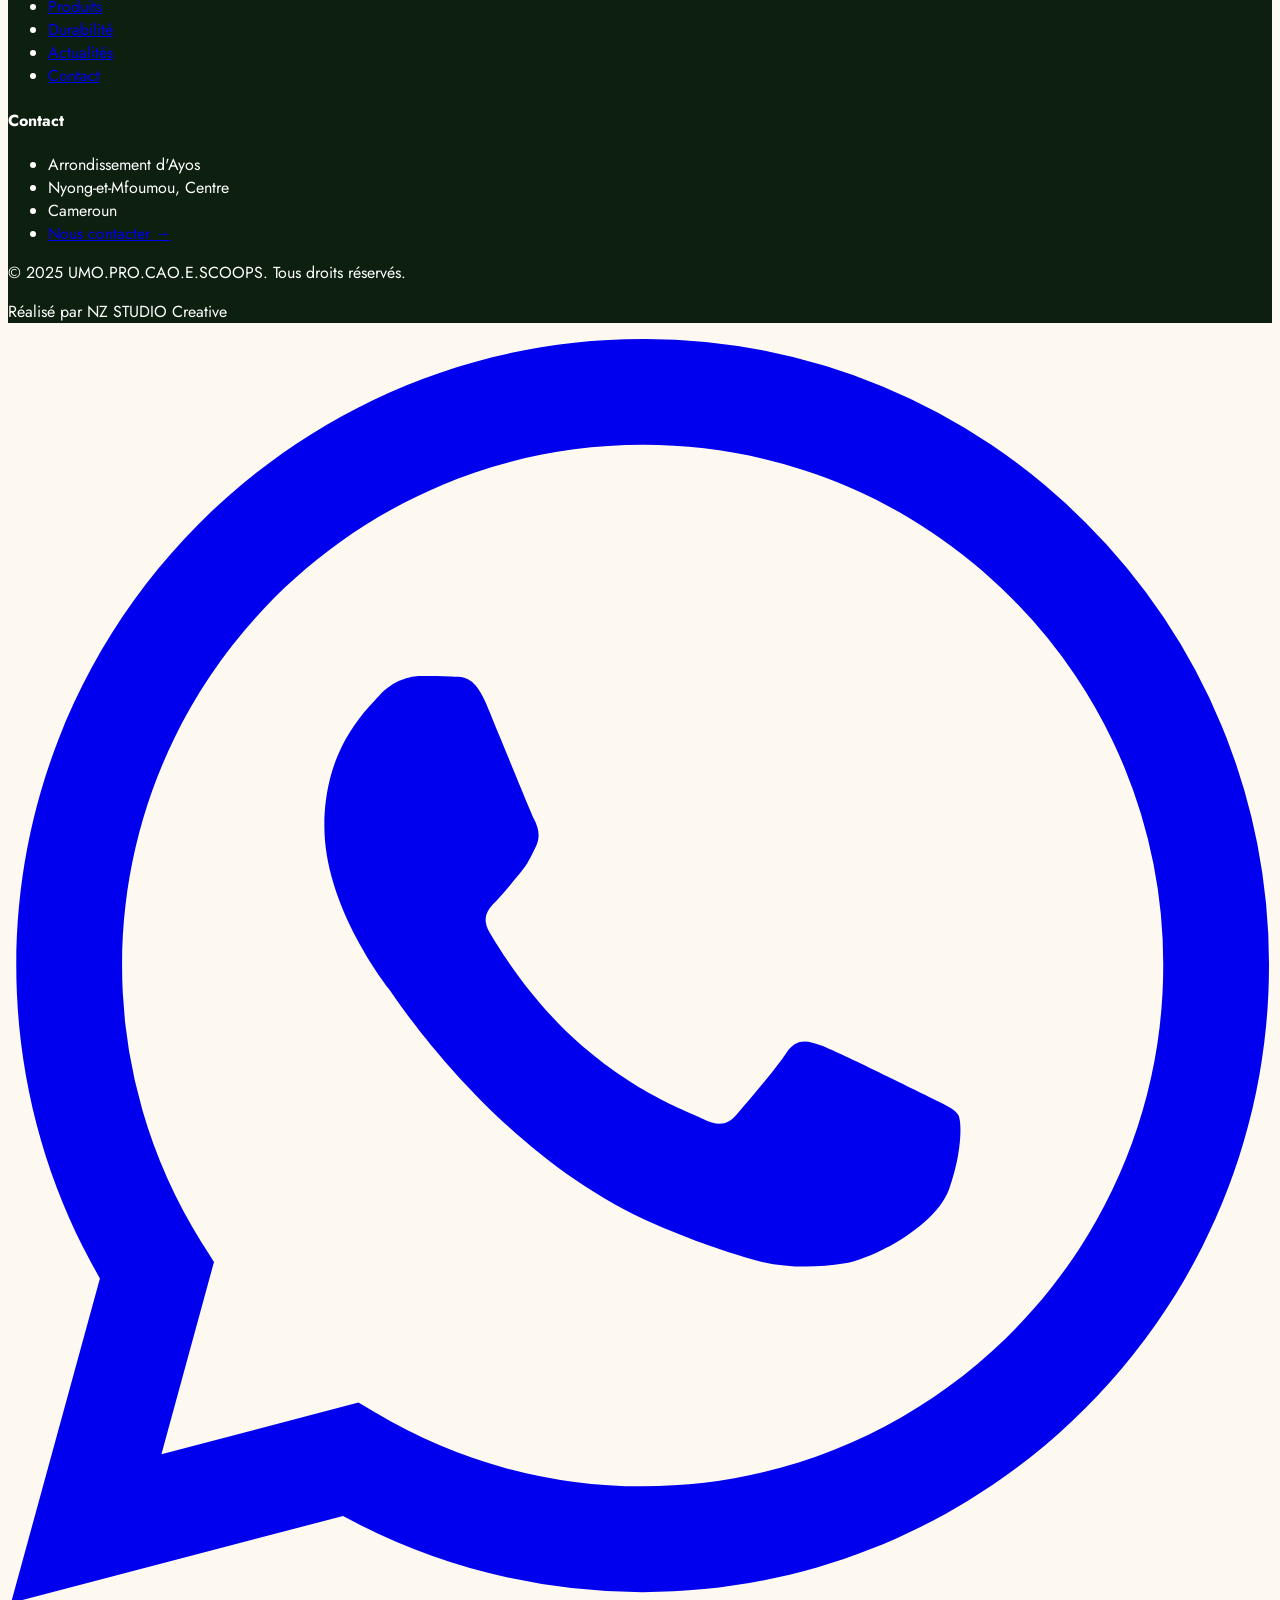
==== commit 6e24ea92: "fix:positionnement de la video au centre" ====
--- a/index.html
+++ b/index.html
@@ -242,14 +242,14 @@
 
   <!-- ═══════ GALERIE PHOTO ═══════ -->
   <section class="py-24" style="background:var(--bg-primary)">
-    <div class="">
+    <div>
       <div class="text-center mb-16 reveal-up">      
         <h2 class="font-display text-4xl mt-3" style="color:var(--text-primary)">L'histoire de notre coopérative</h2>
       </div>  
-      <div className="max-w-7xl flex justify-center">
-        <iframe width="1000" height="792" src="https://www.youtube.com/embed/7Eu_y3YNZIA" title="Histoire de la cooperative" frameborder="0" allow="accelerometer; autoplay; clipboard-write; encrypted-media; gyroscope; picture-in-picture; web-share" referrerpolicy="strict-origin-when-cross-origin" allowfullscreen></iframe>
-      </div>
-        <a href="pages/activites.html" class="inline-flex items-center gap-2 text-forest-600 font-medium hover:text-forest-800 transition-colors group mt-4 text-center">
+      <div class="w-full max-w-7xl aspect-video mx-auto  flex">         
+        <iframe class="w-full h-full" src="https://www.youtube.com/embed/7Eu_y3YNZIA" title="Histoire de la cooperative" frameborder="0" allow="accelerometer; autoplay; clipboard-write; encrypted-media; gyroscope; picture-in-picture; web-share" referrerpolicy="strict-origin-when-cross-origin" allowfullscreen></iframe>
+      </div>
+        <a href="pages/activites.html" class="inline-flex items-center gap-2 text-forest-600 font-medium hover:text-forest-800 transition-colors group">
           Voir toute la galerie <span class=" group-hover:translate-x-4 transition-transform animate-bounce font-bold">→</span>
         </a>
       </div>
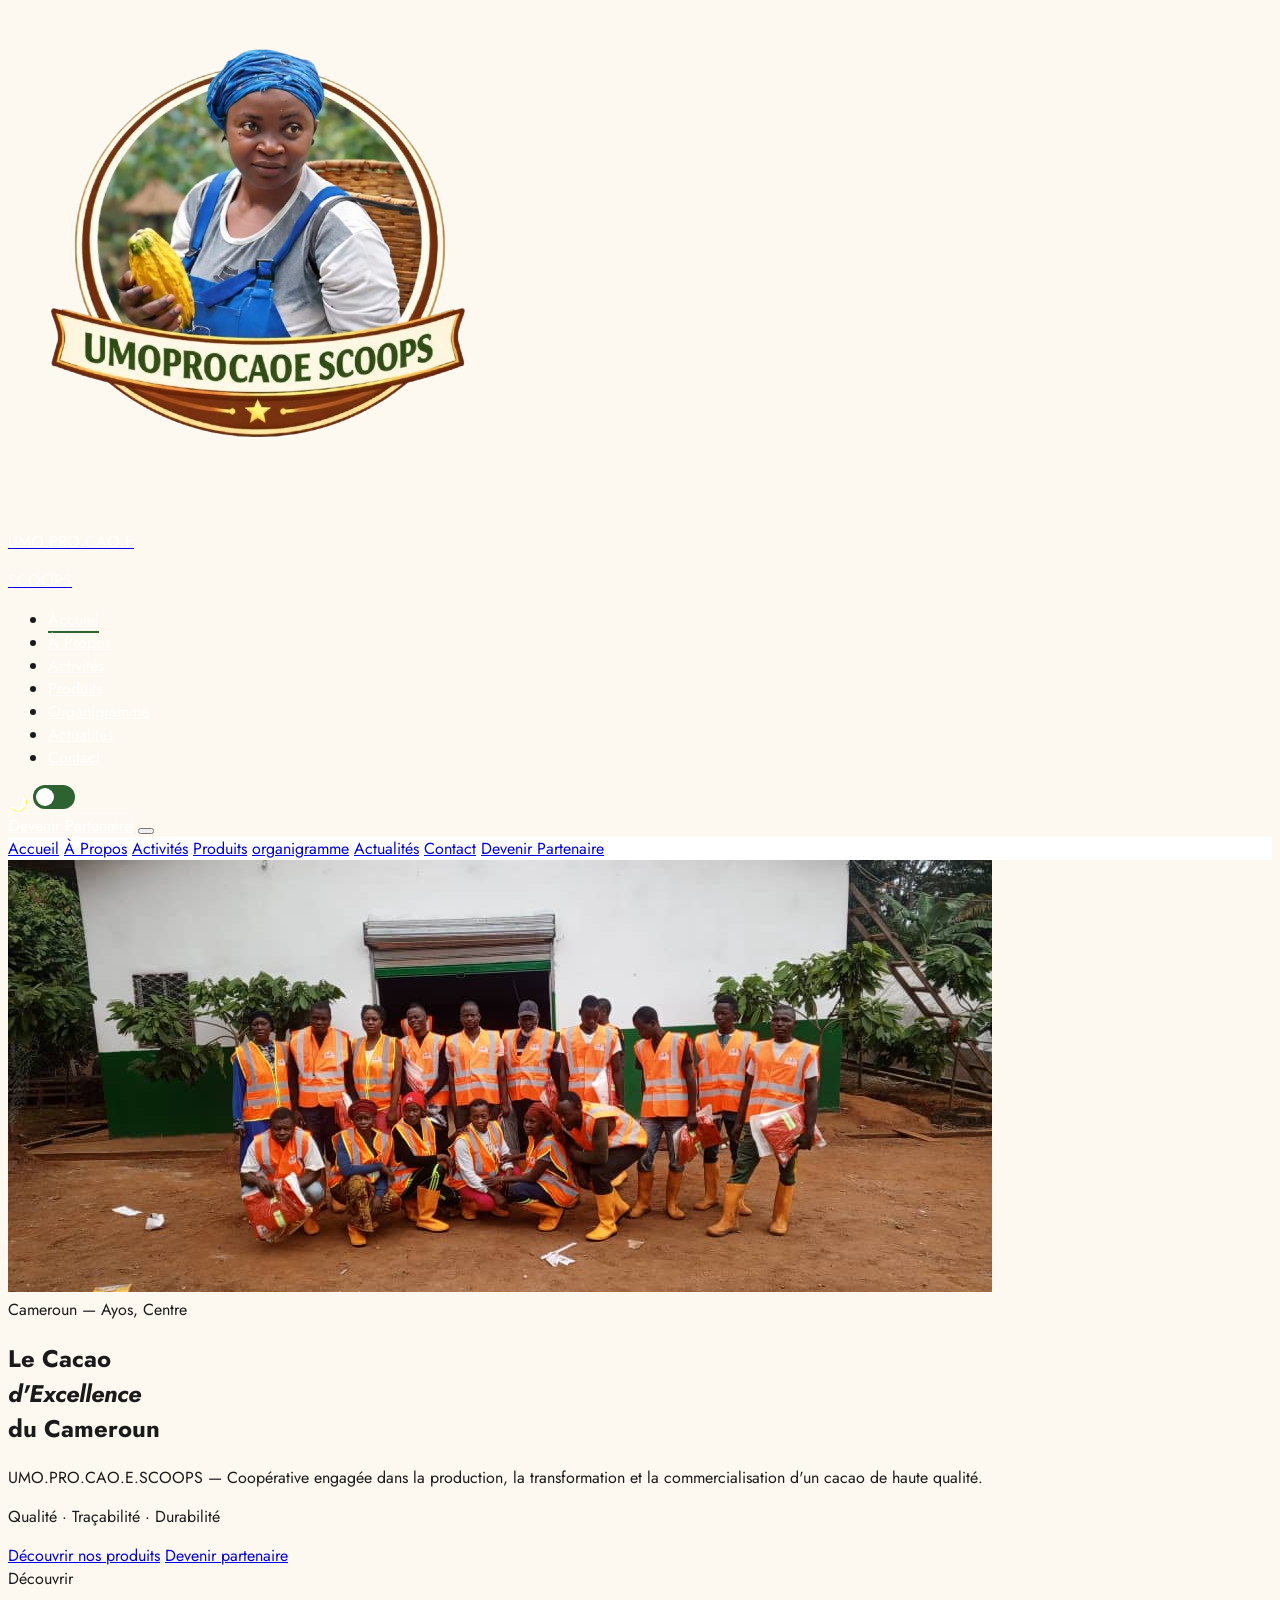
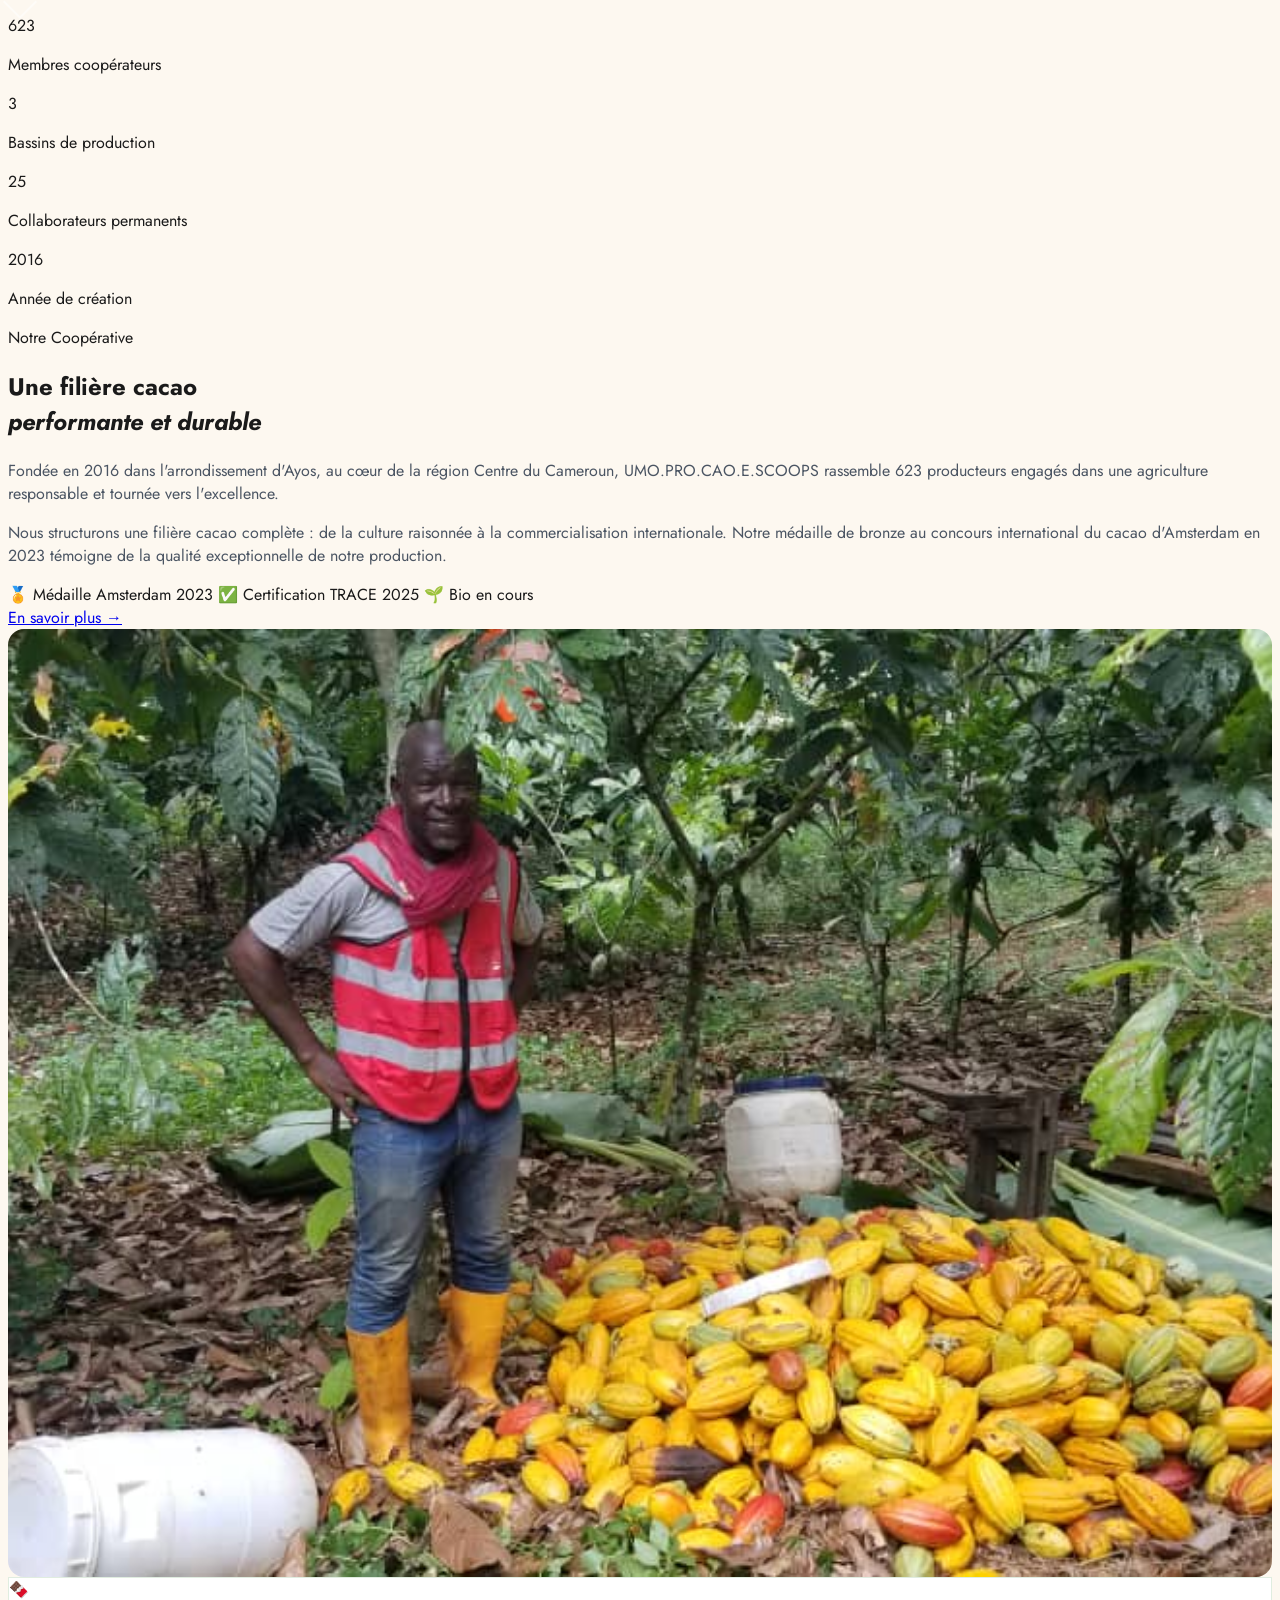
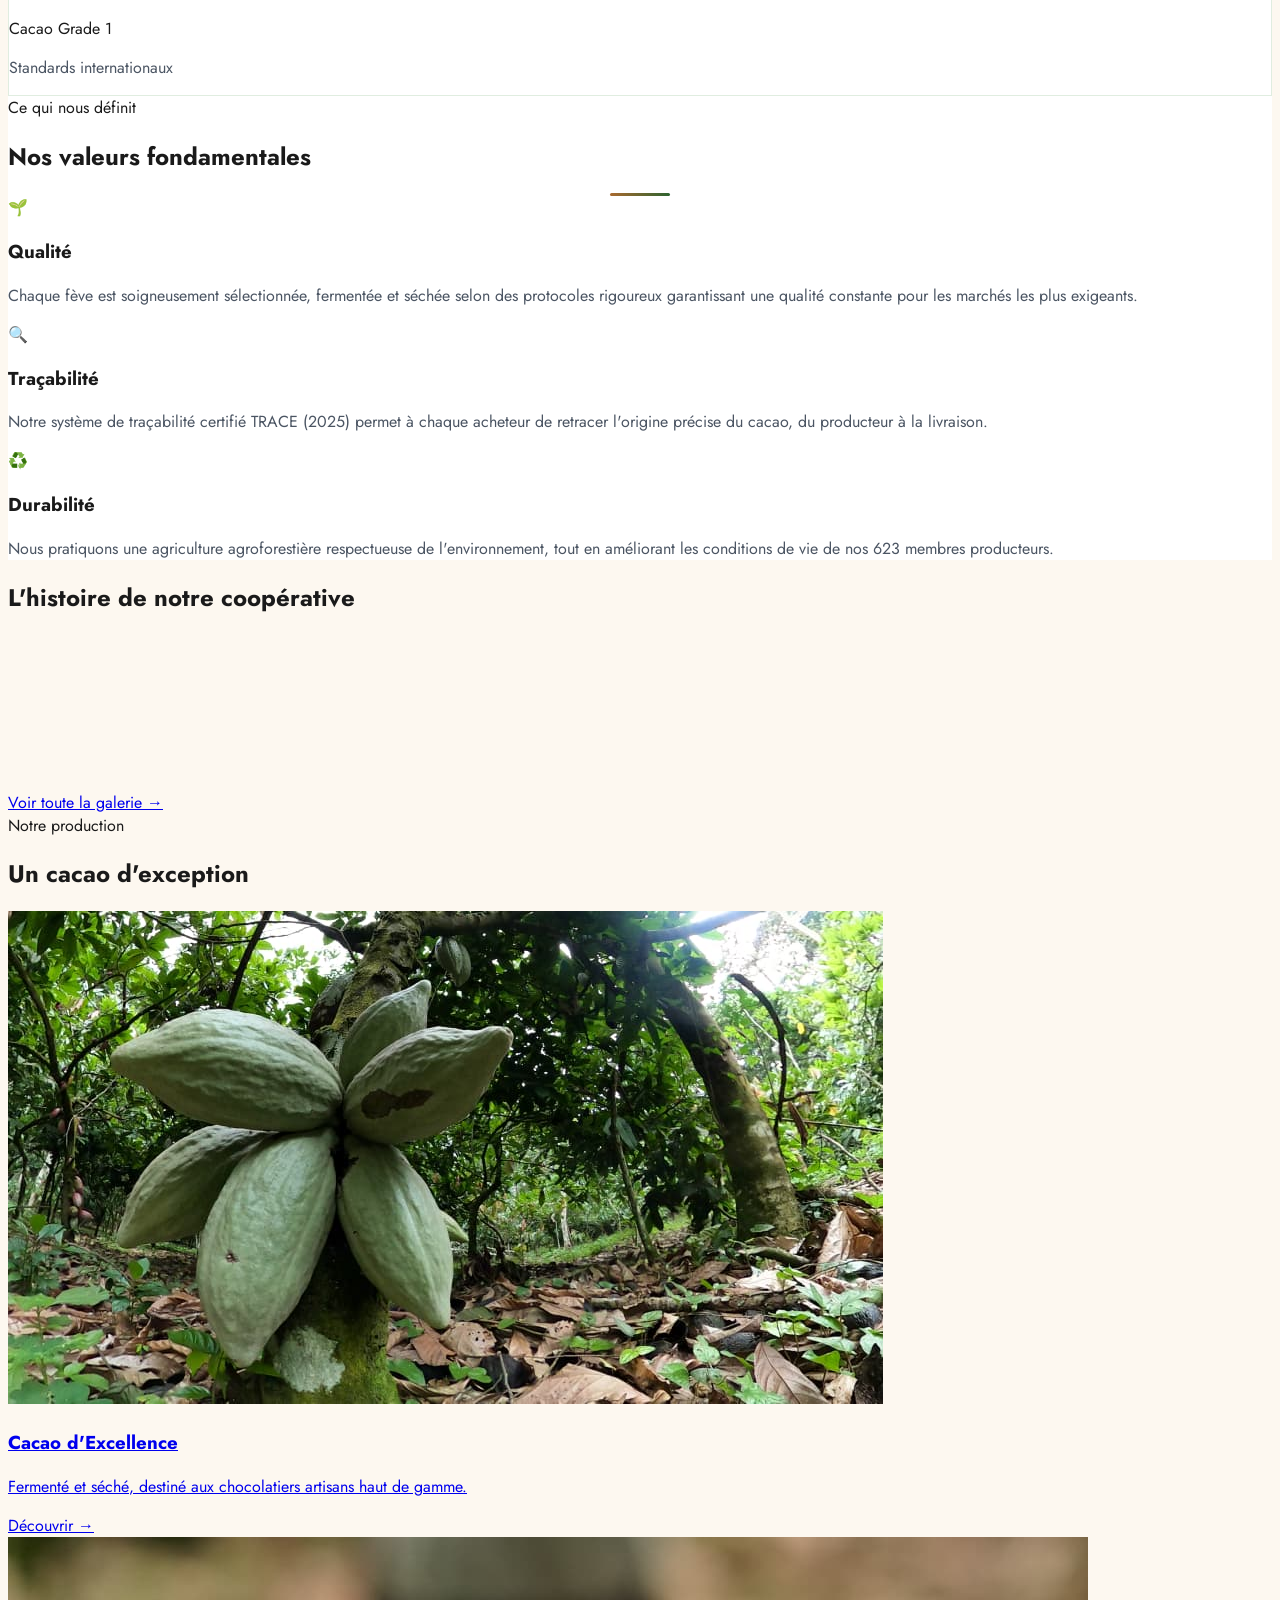
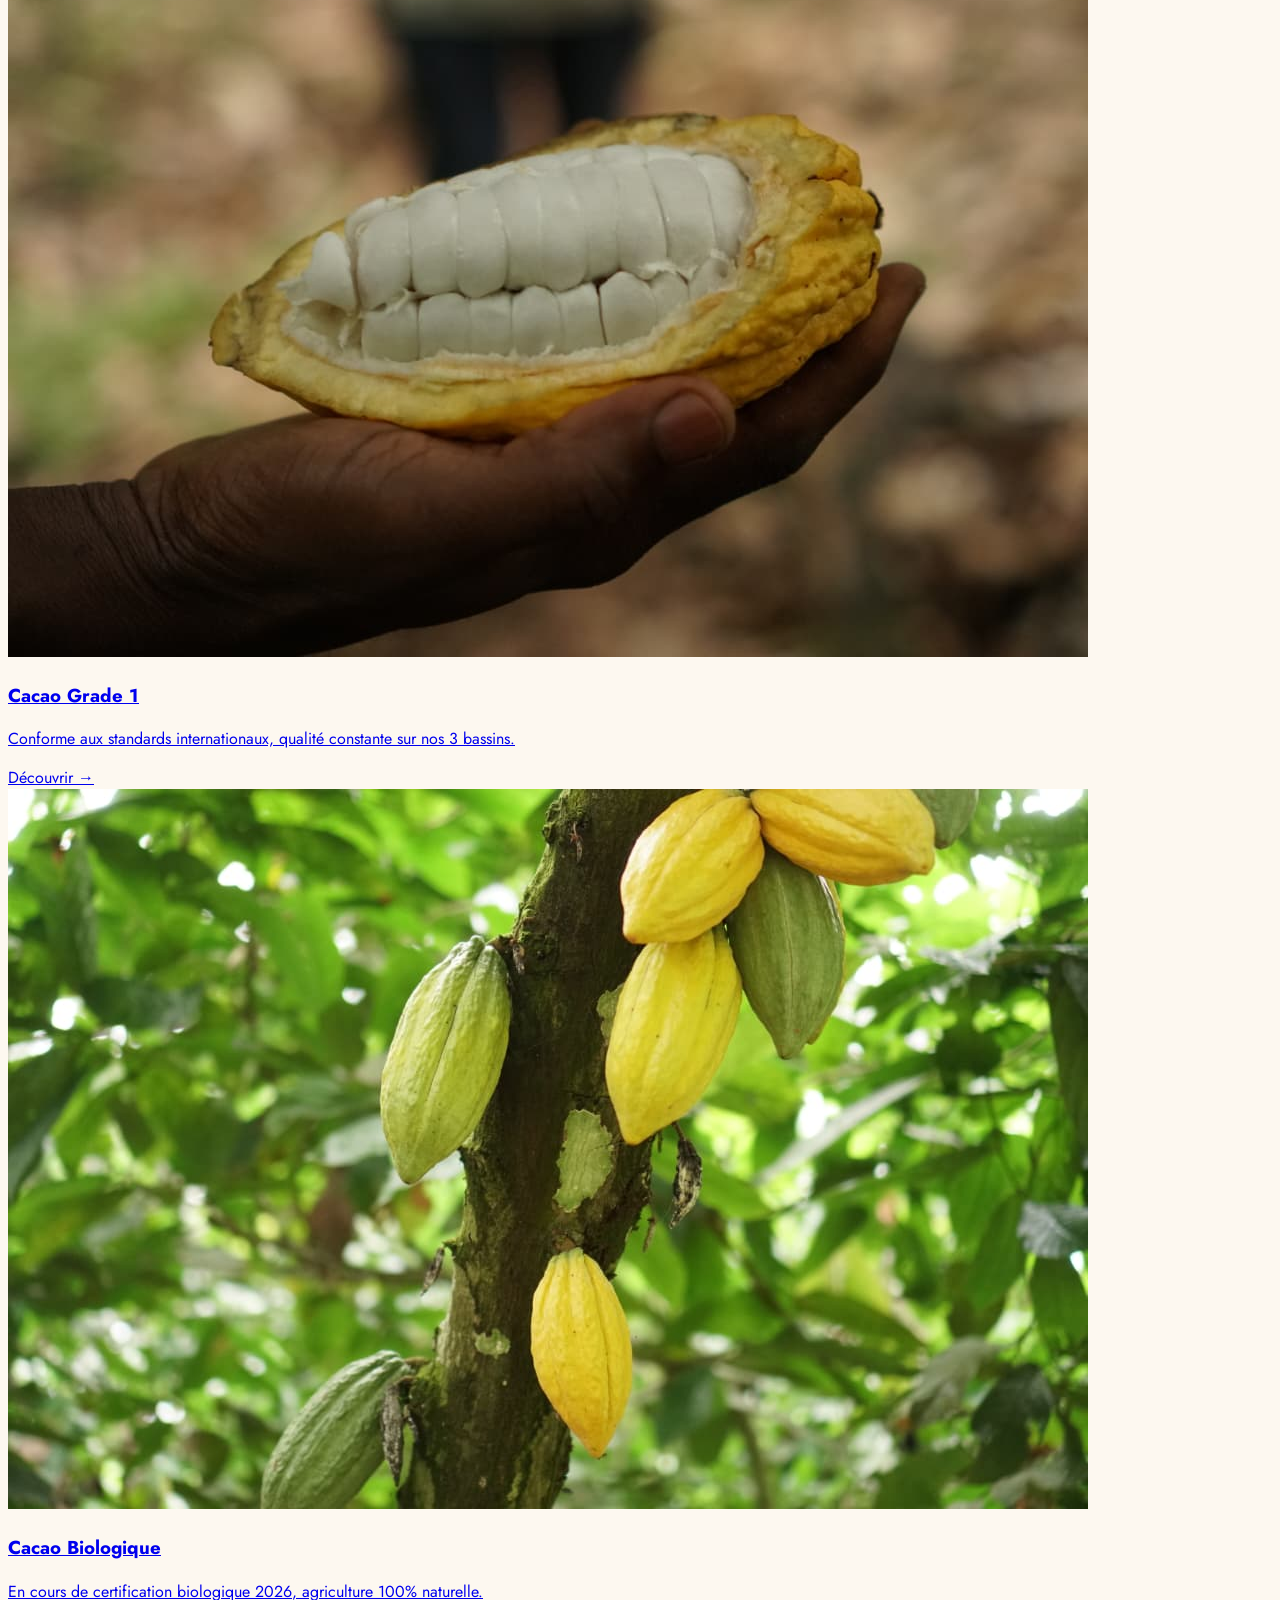
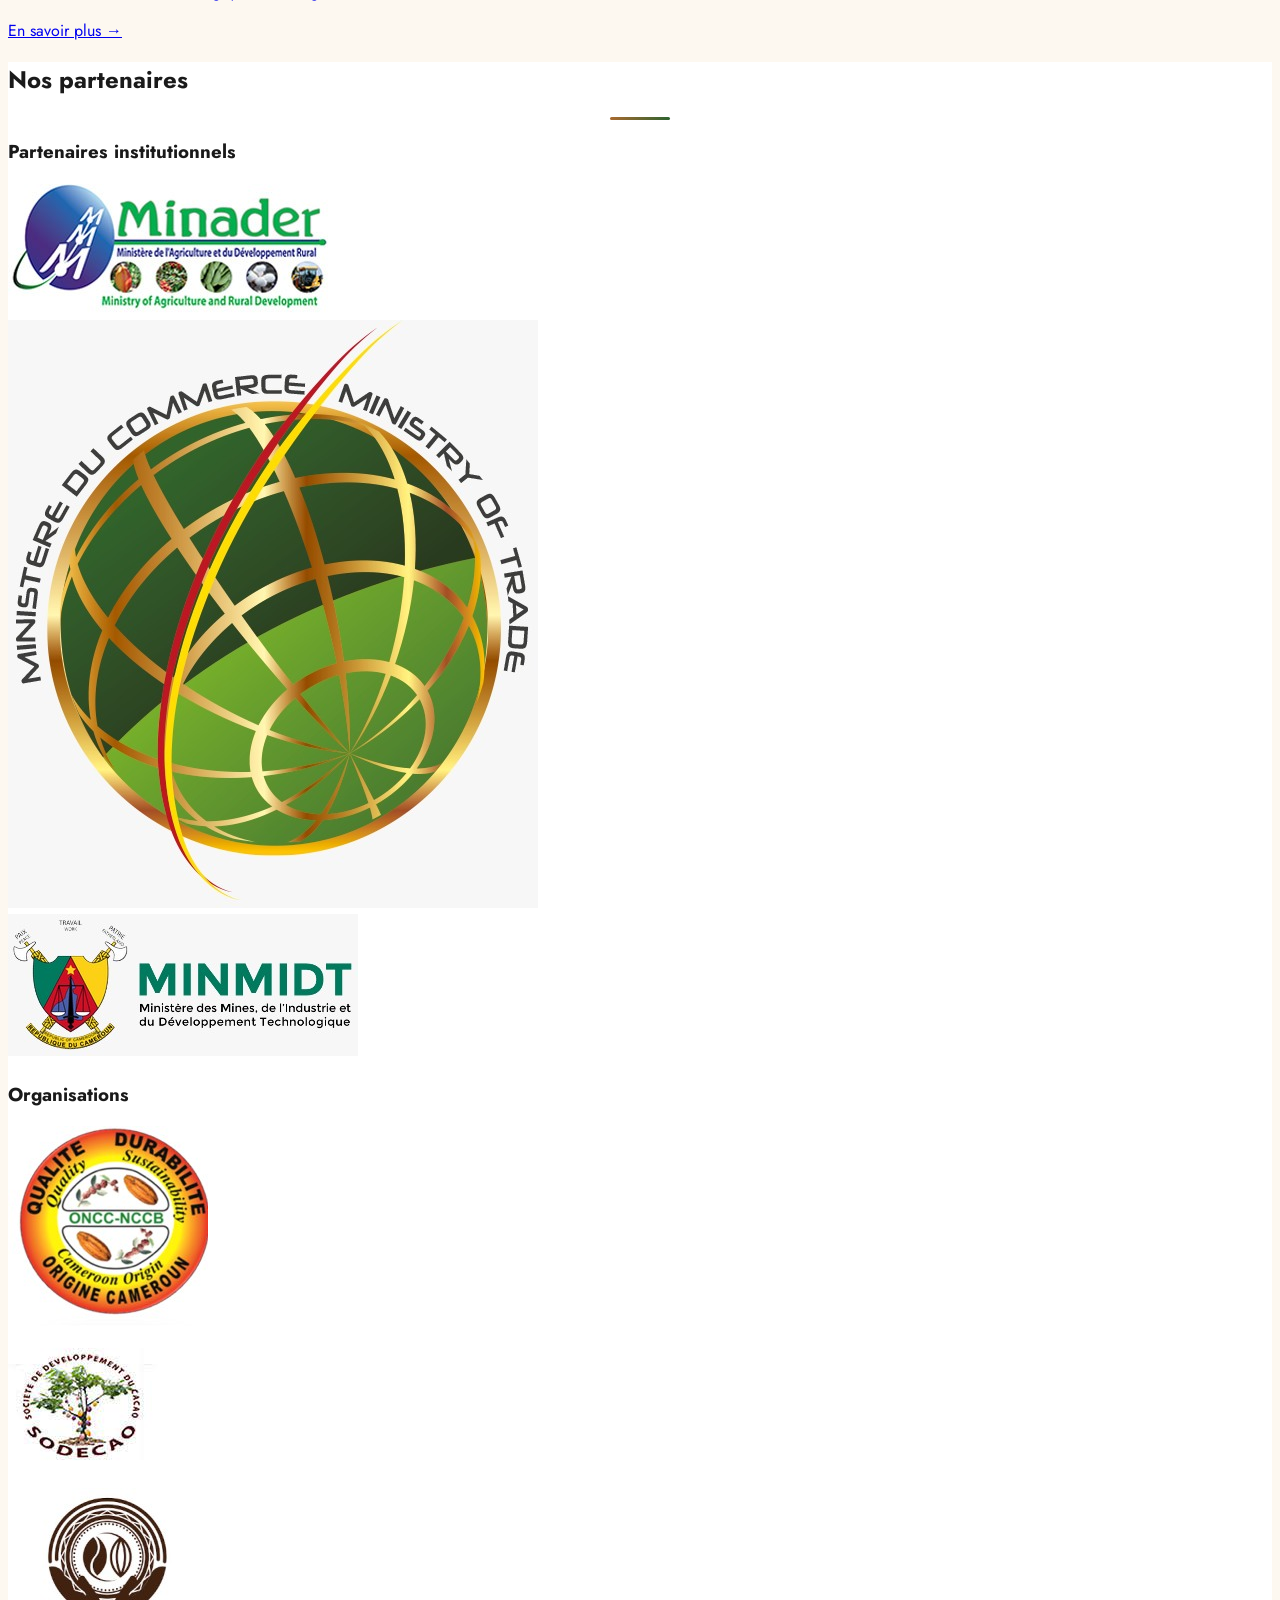
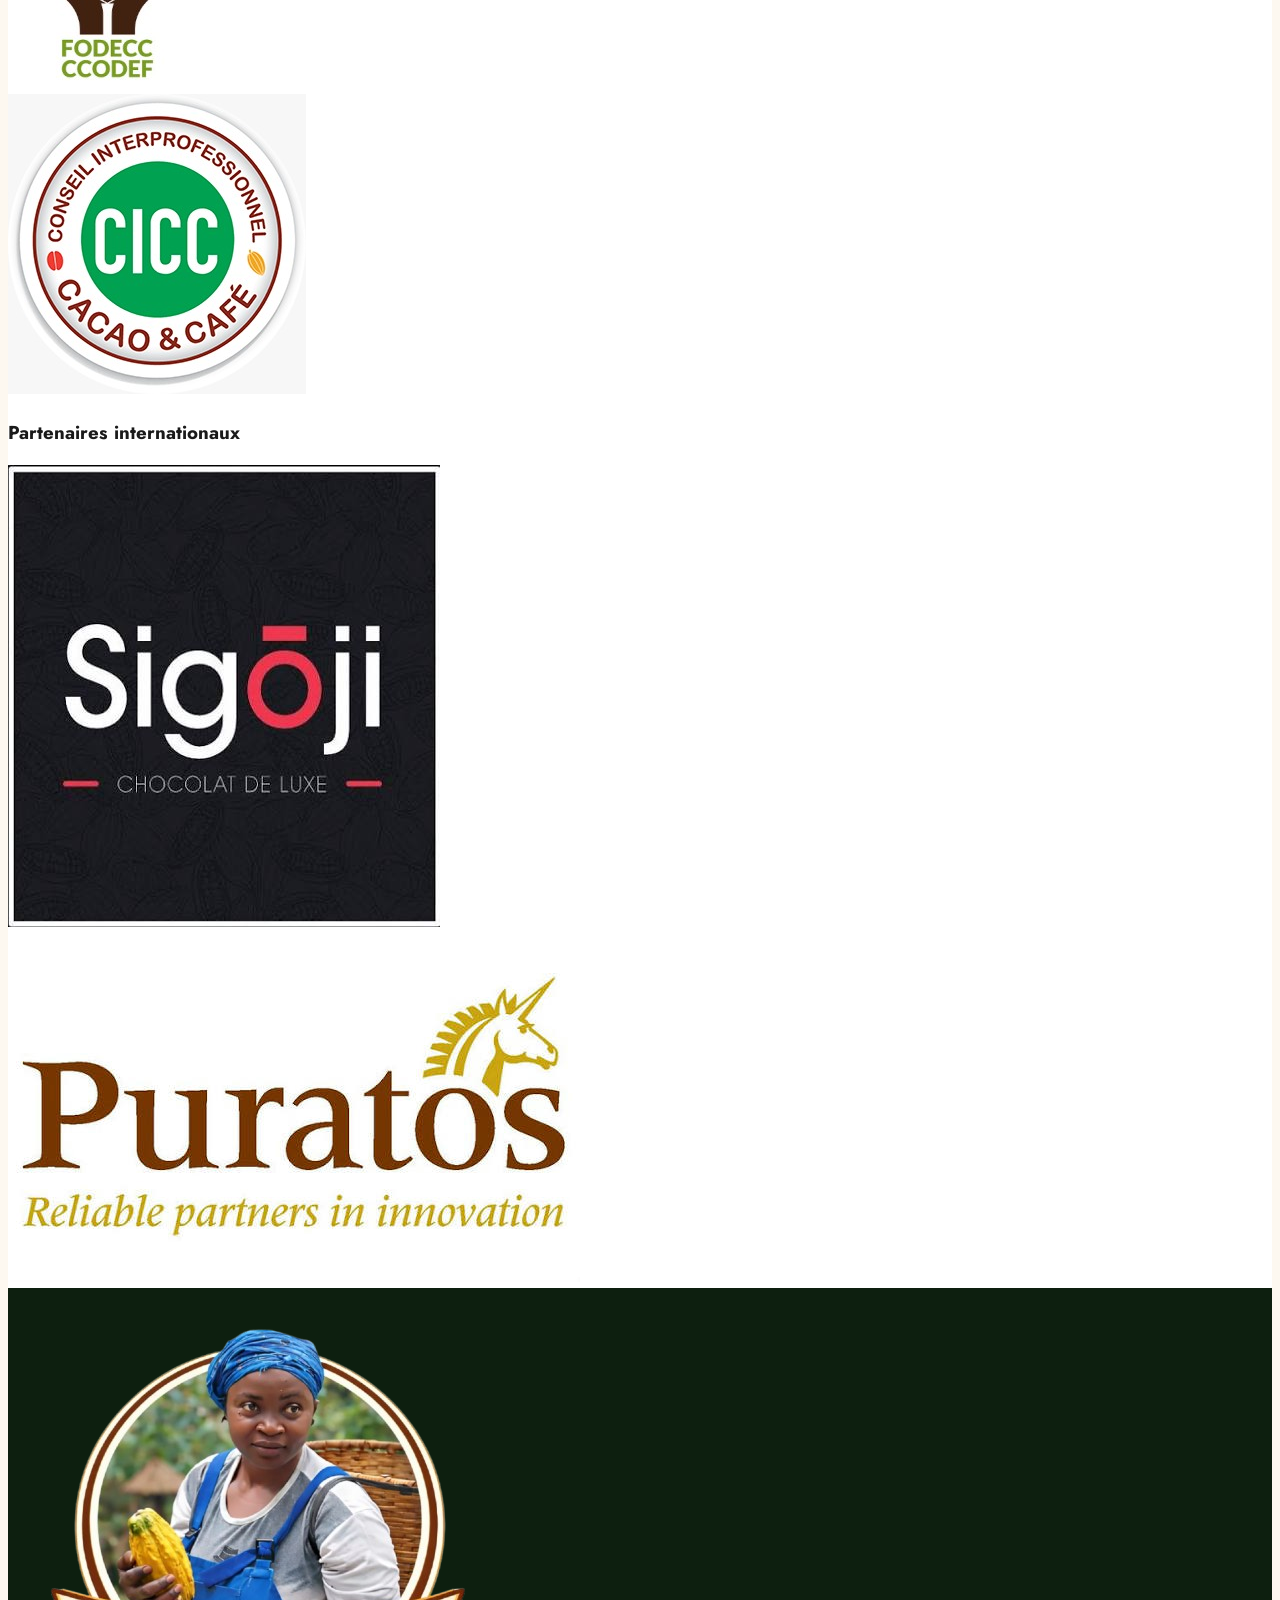
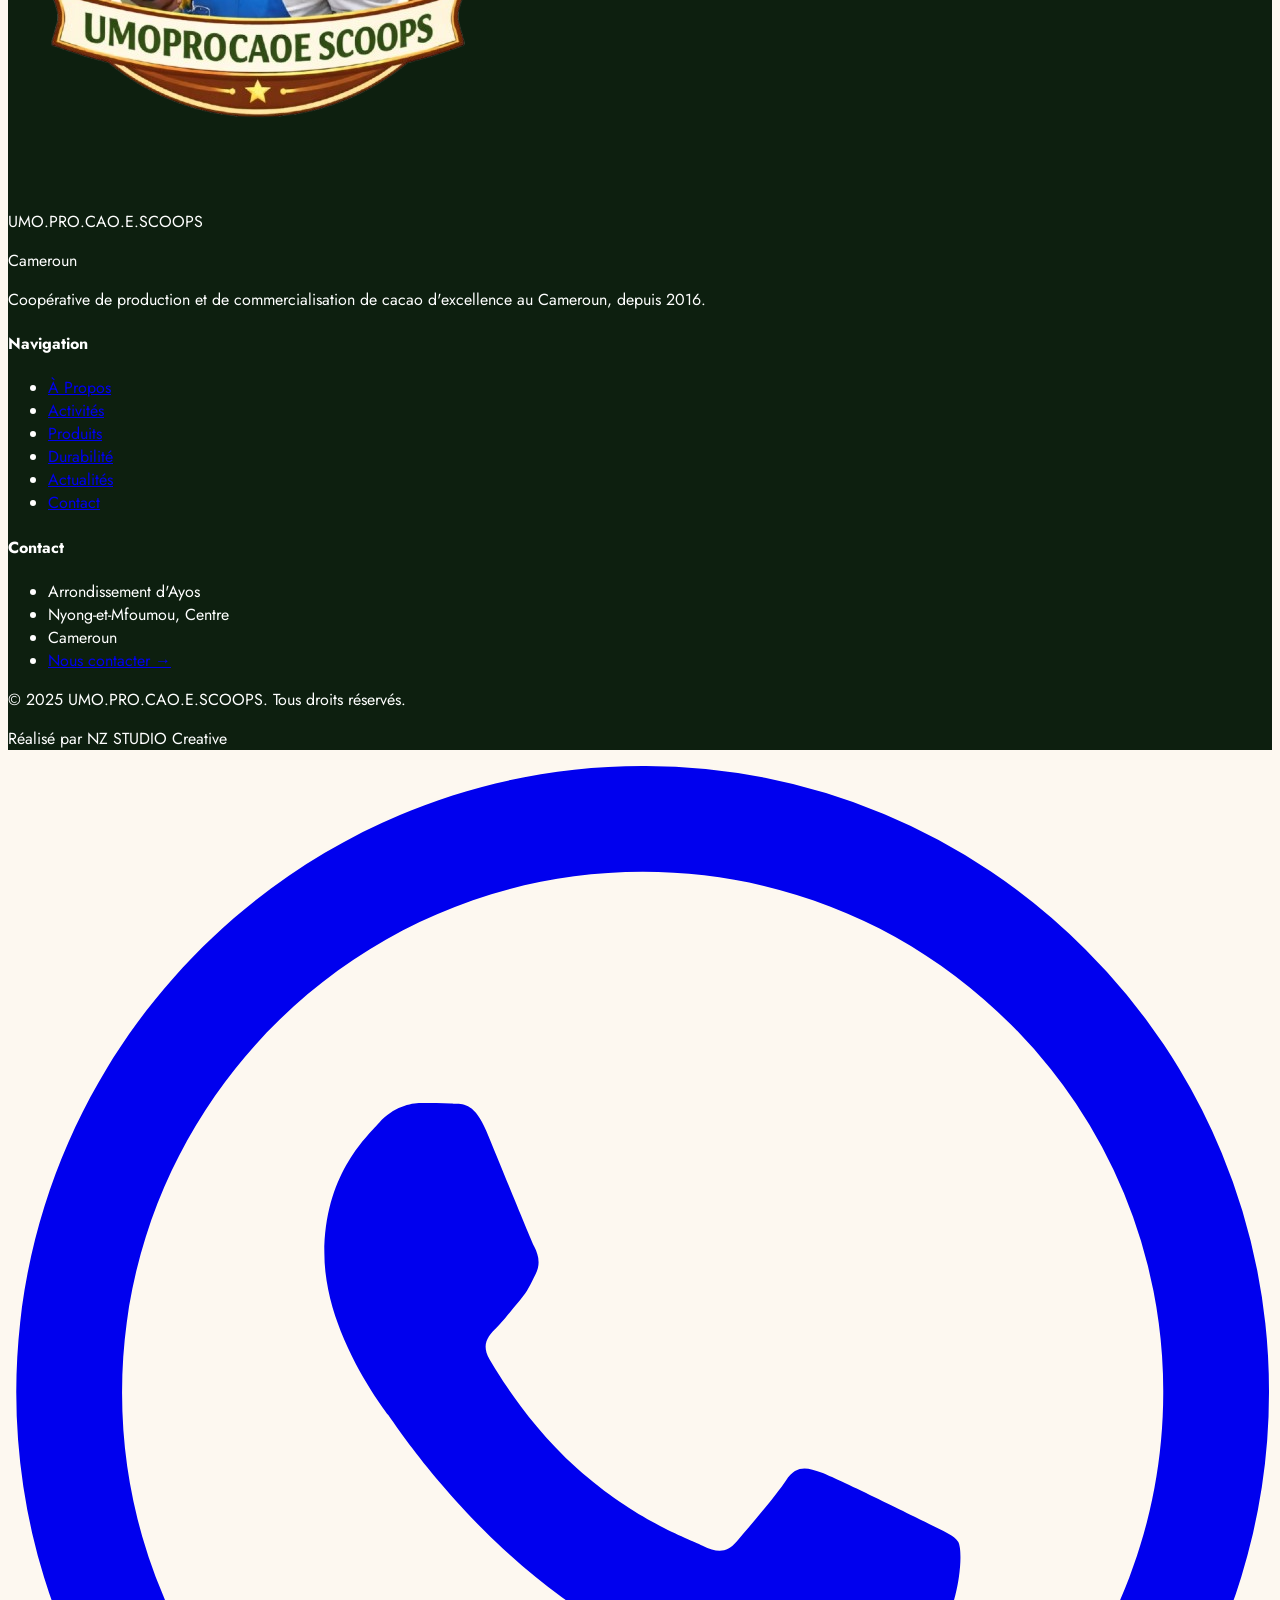
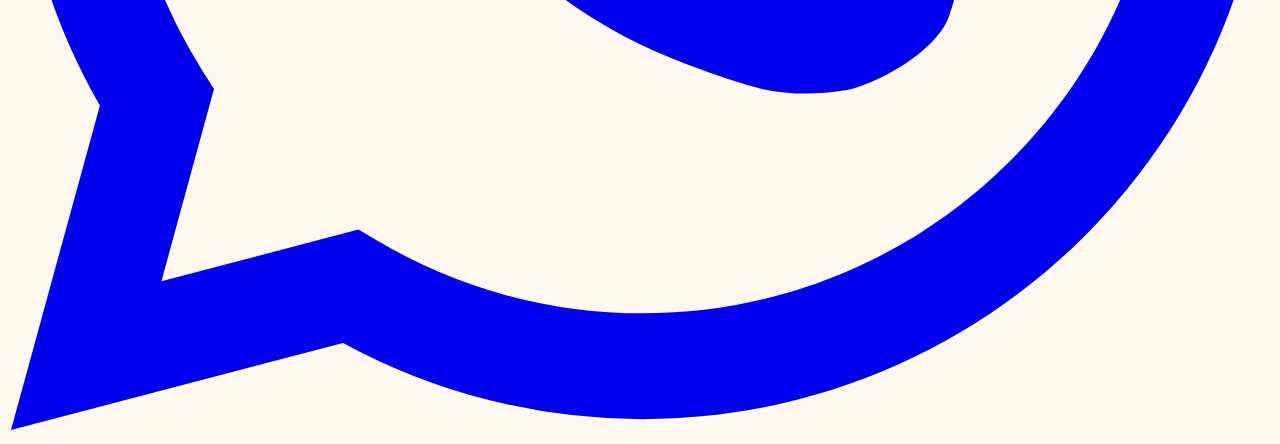
==== commit 6d93c8c1: "refactor: Modification  des images et modification du fichier README" ====
--- a/index.html
+++ b/index.html
@@ -266,24 +266,24 @@
       </div>
       <div class="grid md:grid-cols-3 gap-6">
         <a href="pages/produits.html" class="group relative overflow-hidden rounded-2xl bg-white/5 backdrop-blur border border-white/10 hover:border-cacao-400 p-8 transition-all duration-300 hover:-translate-y-1 hover:shadow-2xl">
-          <div class="w-16 h-16 rounded-2xl overflow-hidden mb-5 border border-white/20">
-            <img src="./image_site_cacao/feve2.jpg" alt="Cacao excellence" class="w-full h-full object-cover" />
+          <div class="w-20 h-20 rounded-2xl overflow-hidden mb-5 border border-white/20">
+            <img src="./image_site_cacao/PRODUCTION1.jpg" alt="Cacao excellence" class="w-full h-full object-cover" />
           </div>
           <h3 class="font-display text-xl text-white mb-2">Cacao d'Excellence</h3>
           <p class="text-white/60 text-sm leading-relaxed mb-5">Fermenté et séché, destiné aux chocolatiers artisans haut de gamme.</p>
           <span class="text-cacao-300 text-sm font-medium group-hover:text-cacao-200 transition-colors">Découvrir →</span>
         </a>
         <a href="pages/produits.html" class="group relative overflow-hidden rounded-2xl bg-white/5 backdrop-blur border border-white/10 hover:border-cacao-400 p-8 transition-all duration-300 hover:-translate-y-1 hover:shadow-2xl">
-          <div class="w-16 h-16 rounded-2xl overflow-hidden mb-5 border border-white/20">
-            <img src="./image_site_cacao/feve3.jpg" alt="Cacao grade 1" class="w-full h-full object-cover" />
+          <div class="w-20 h-20 rounded-2xl overflow-hidden mb-5 border border-white/20">
+            <img src="./image_site_cacao/Production2.jpg" alt="Cacao grade 1" class="w-full h-full object-cover" />
           </div>
           <h3 class="font-display text-xl text-white mb-2">Cacao Grade 1</h3>
           <p class="text-white/60 text-sm leading-relaxed mb-5">Conforme aux standards internationaux, qualité constante sur nos 3 bassins.</p>
           <span class="text-cacao-300 text-sm font-medium group-hover:text-cacao-200 transition-colors">Découvrir →</span>
         </a>
         <a href="pages/produits.html" class="group relative overflow-hidden rounded-2xl bg-white/5 backdrop-blur border border-white/10 hover:border-green-400 p-8 transition-all duration-300 hover:-translate-y-1 hover:shadow-2xl">
-          <div class="w-16 h-16 rounded-2xl overflow-hidden mb-5 border border-white/20">
-            <img src="./image_site_cacao/champ.jpg" alt="Cacao biologique" class="w-full h-full object-cover" />
+          <div class="w-20 h-20 rounded-2xl overflow-hidden mb-5 border border-white/20">
+            <img src="./image_site_cacao/production3.jpg" alt="Cacao biologique" class="w-full h-full object-cover" />
           </div>
           <h3 class="font-display text-xl text-white mb-2">Cacao Biologique</h3>
           <p class="text-white/60 text-sm leading-relaxed mb-5">En cours de certification biologique 2026, agriculture 100% naturelle.</p>
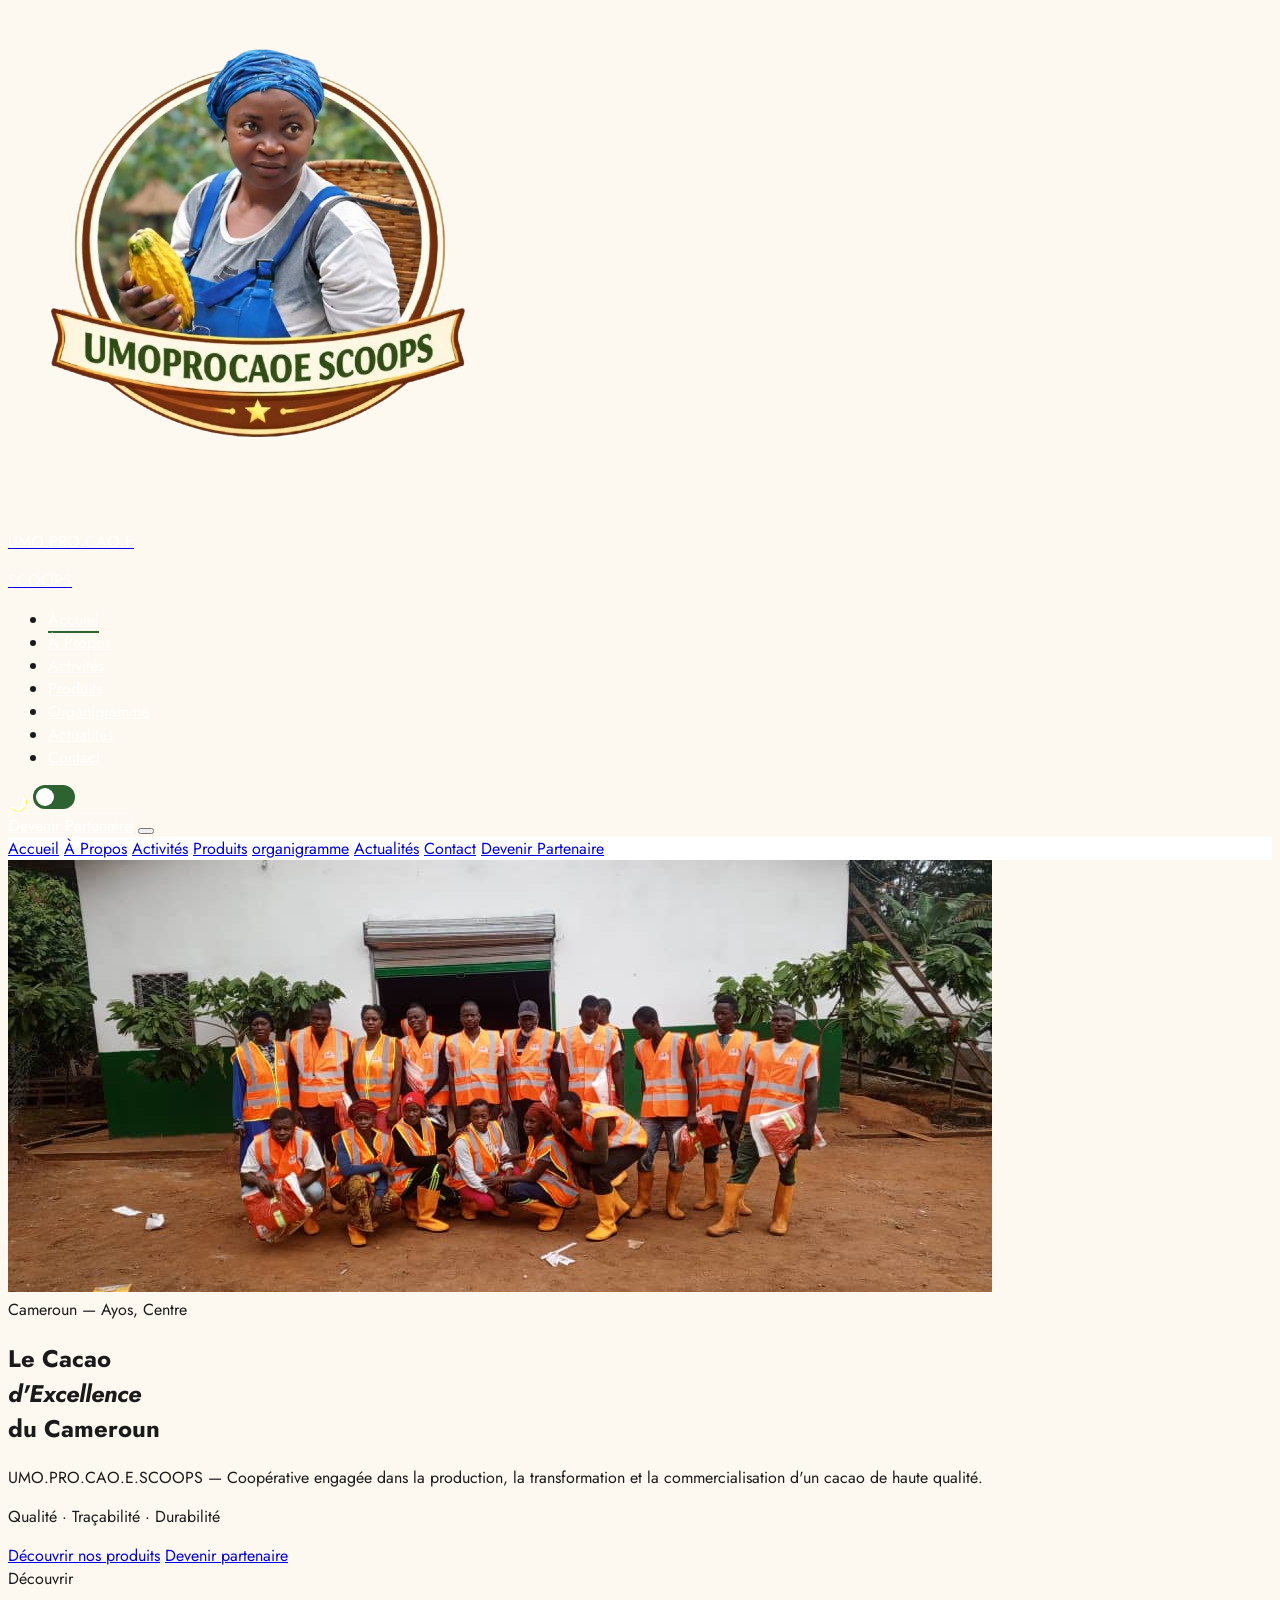
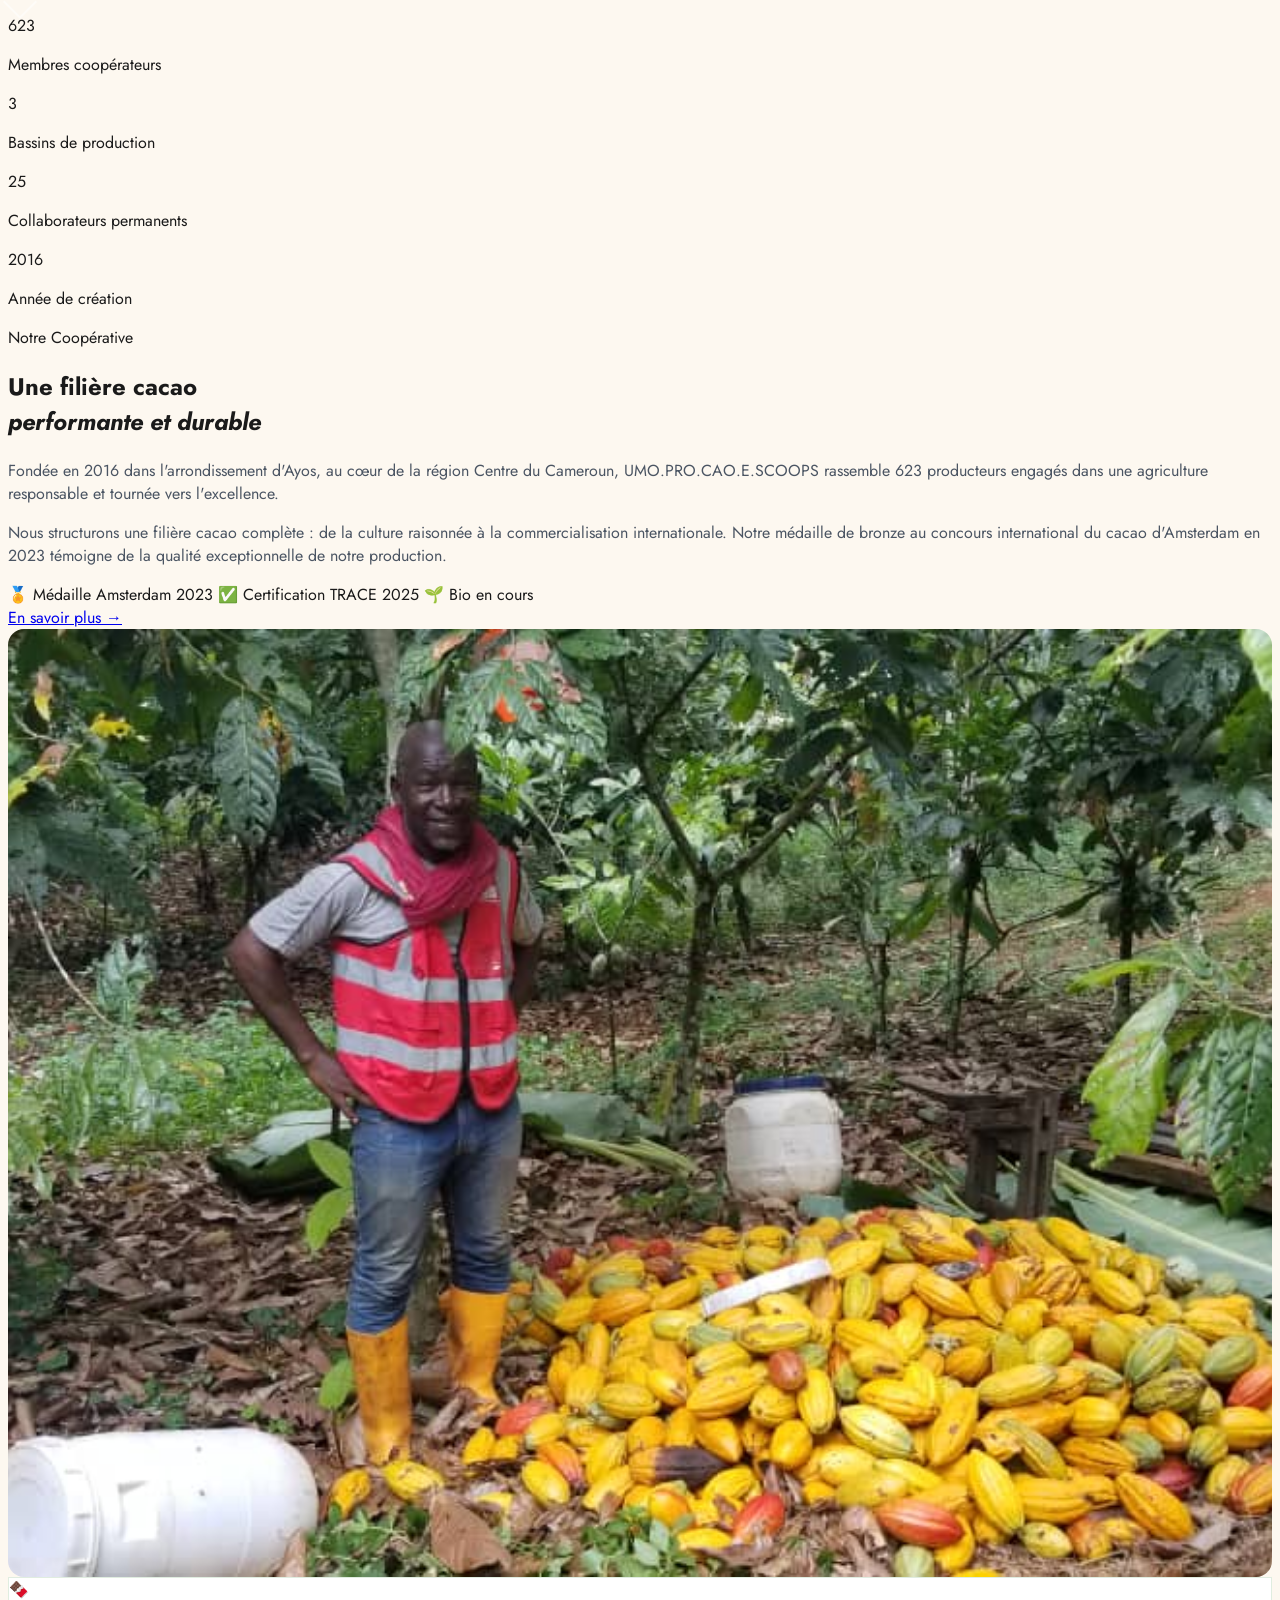
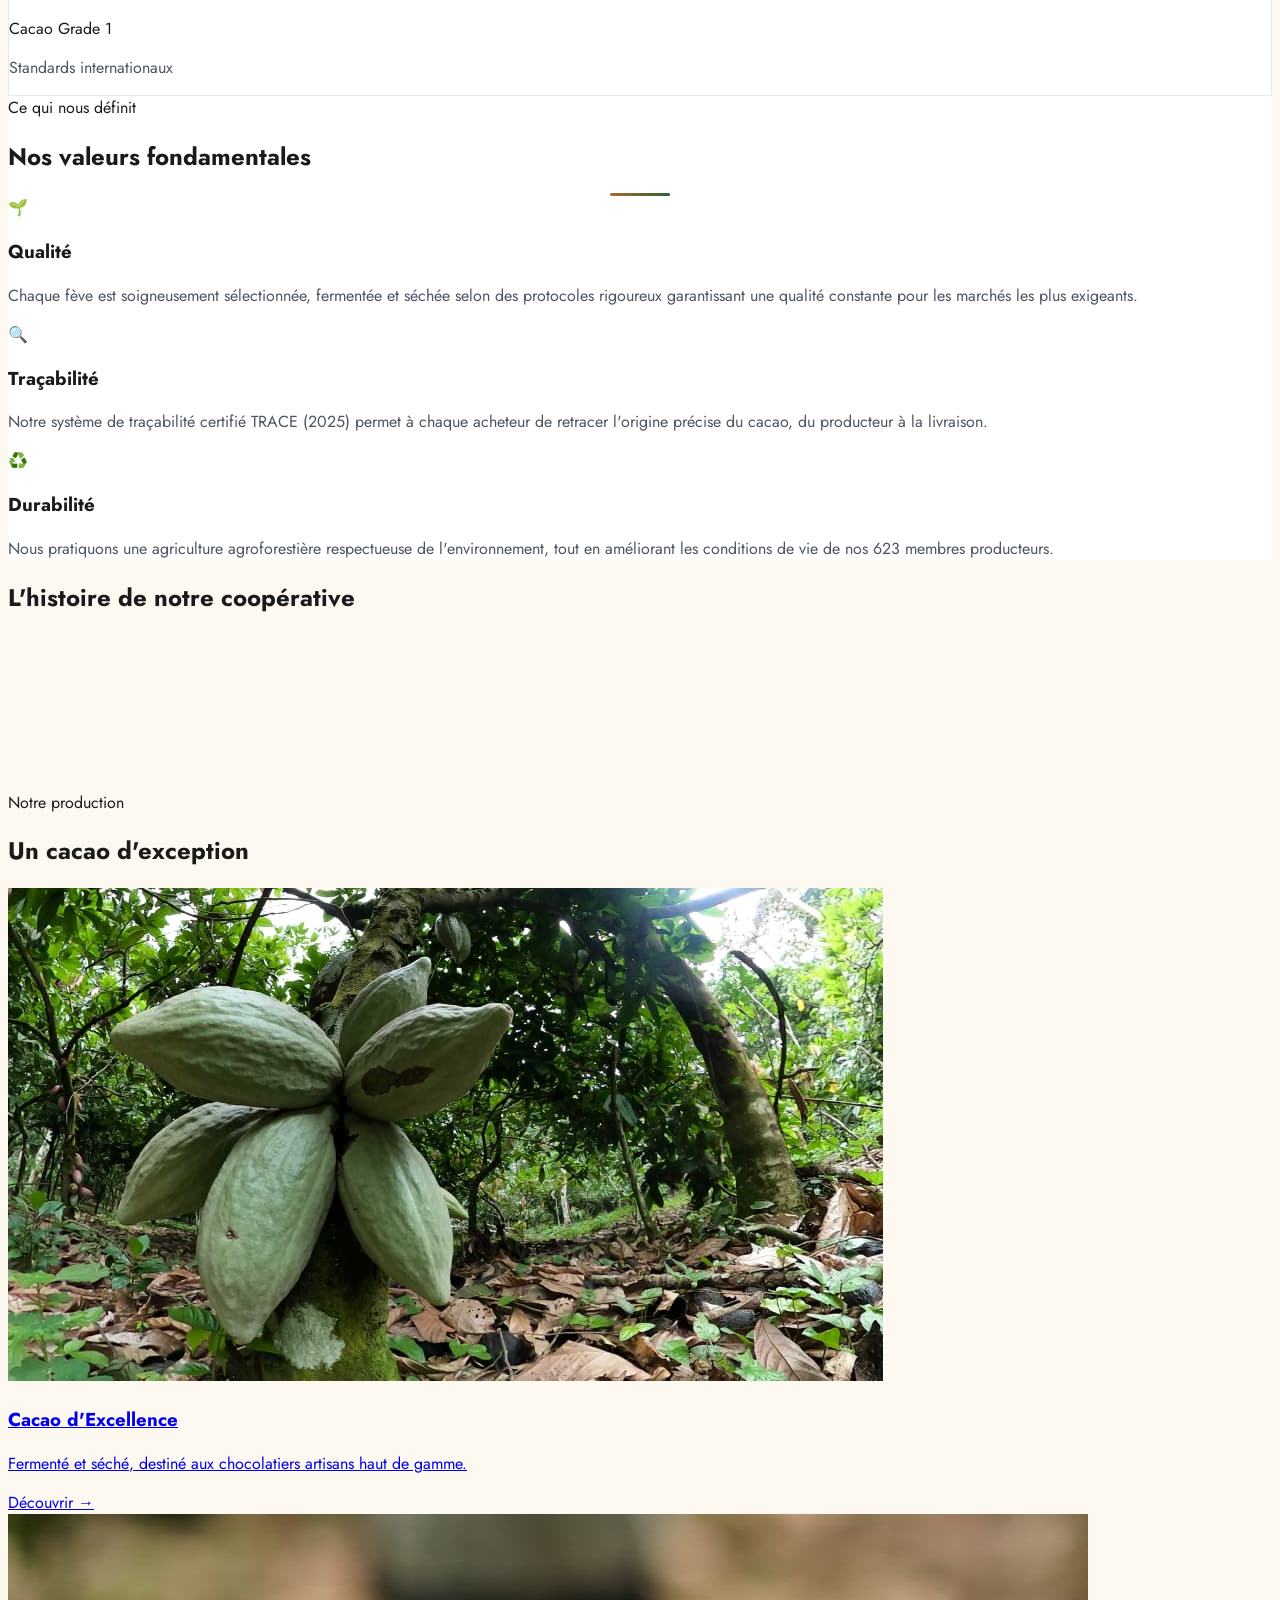
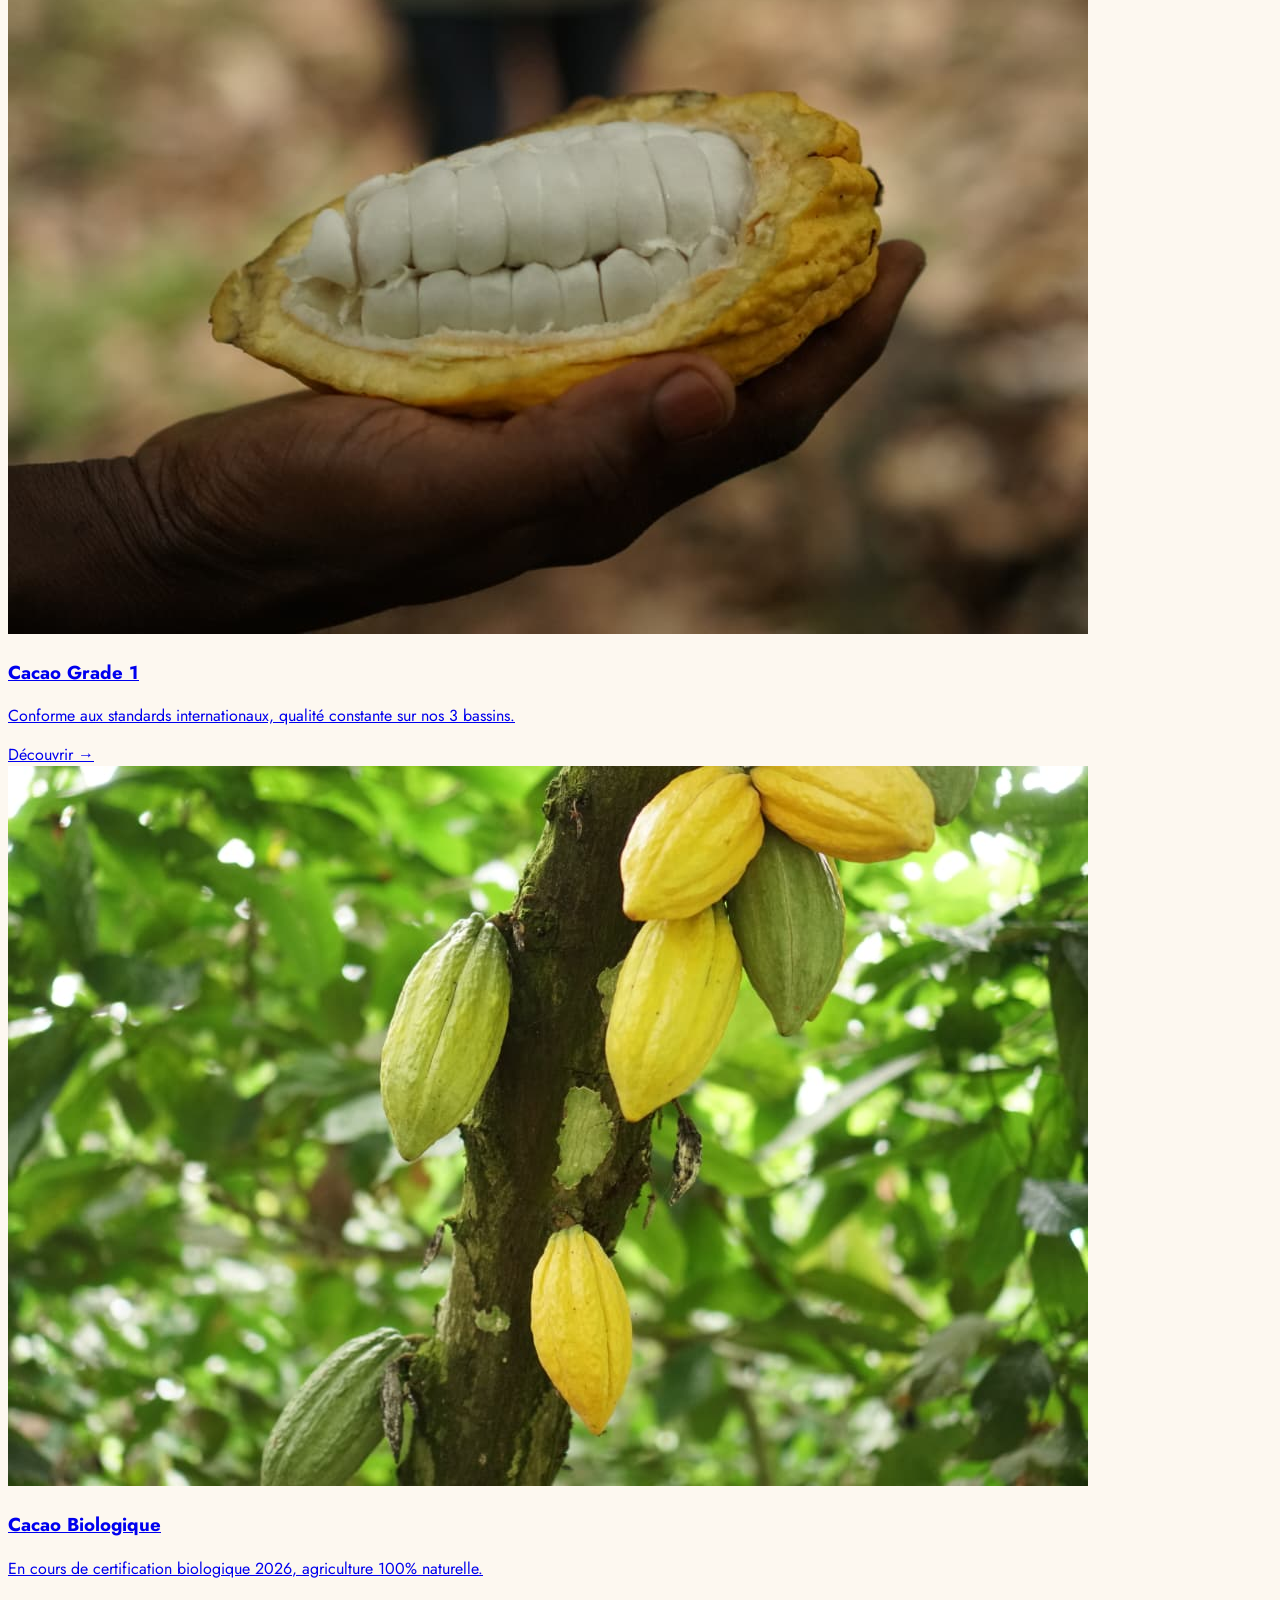
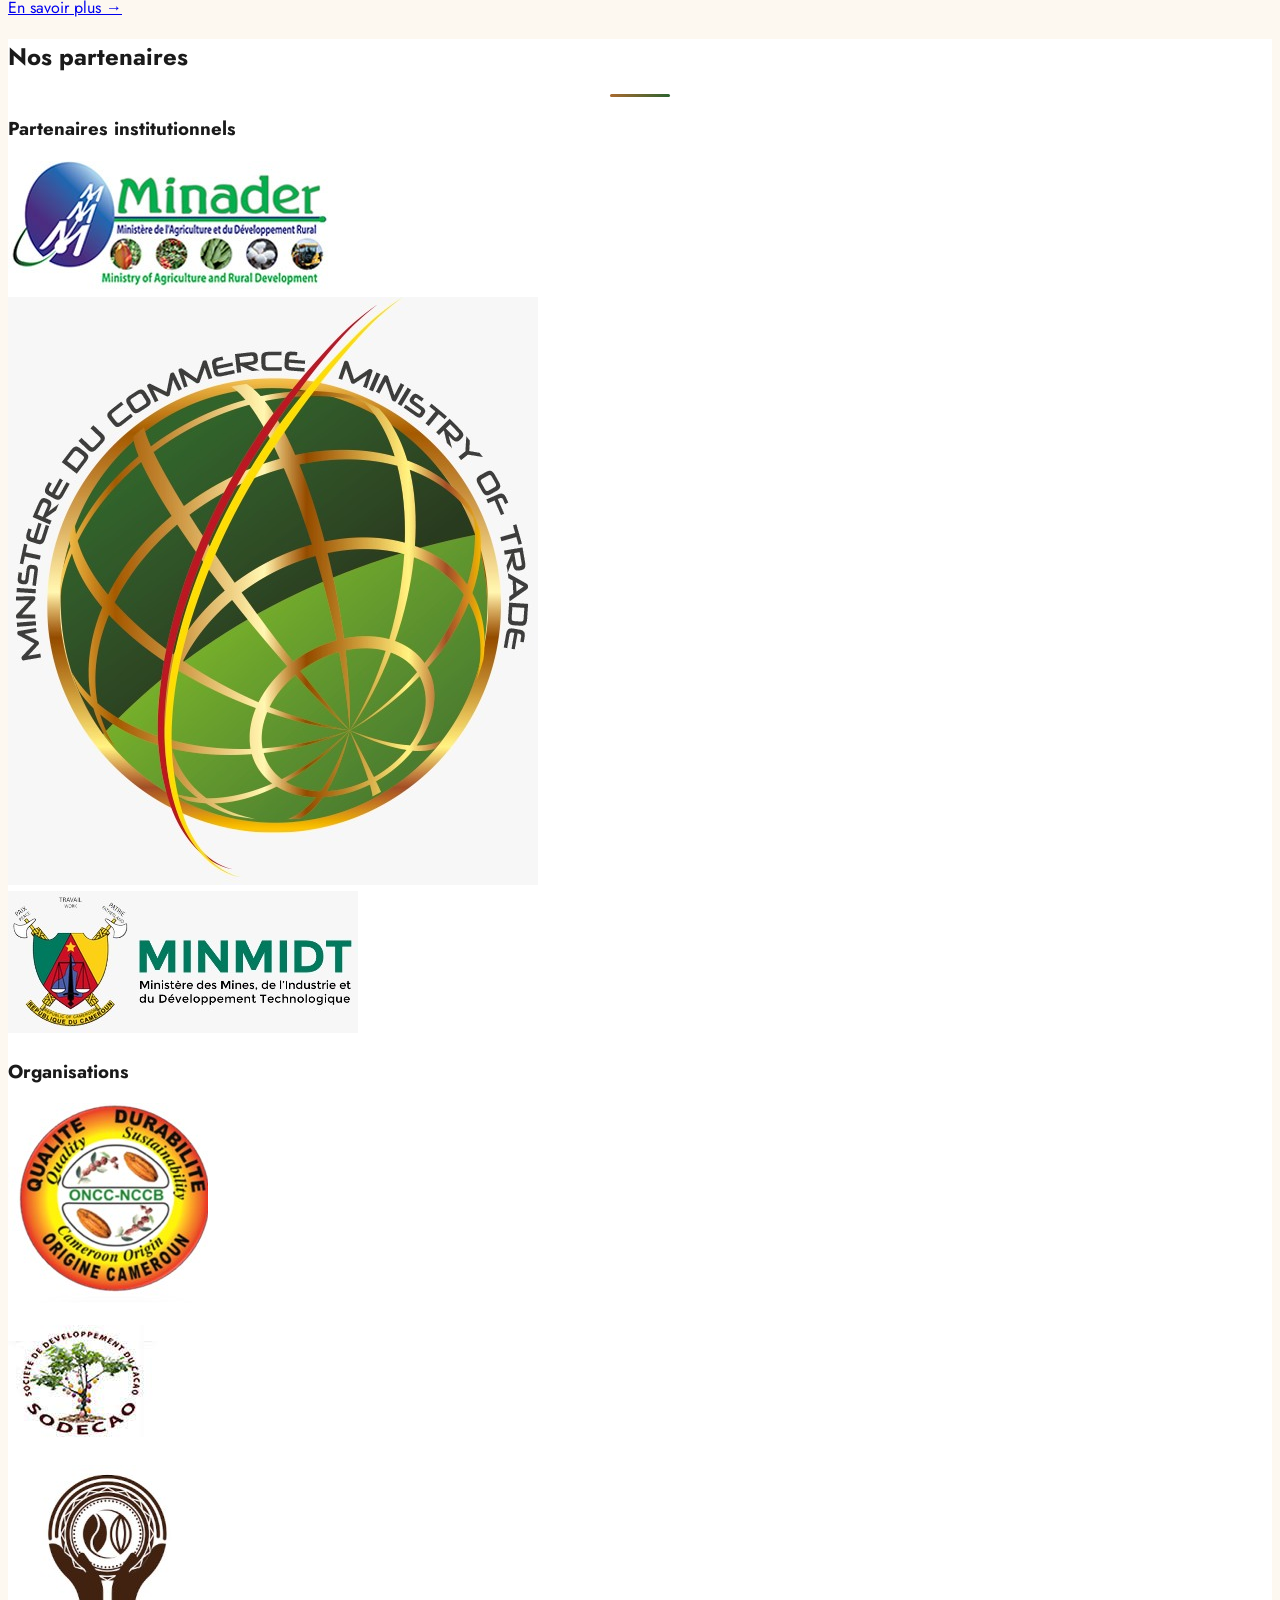
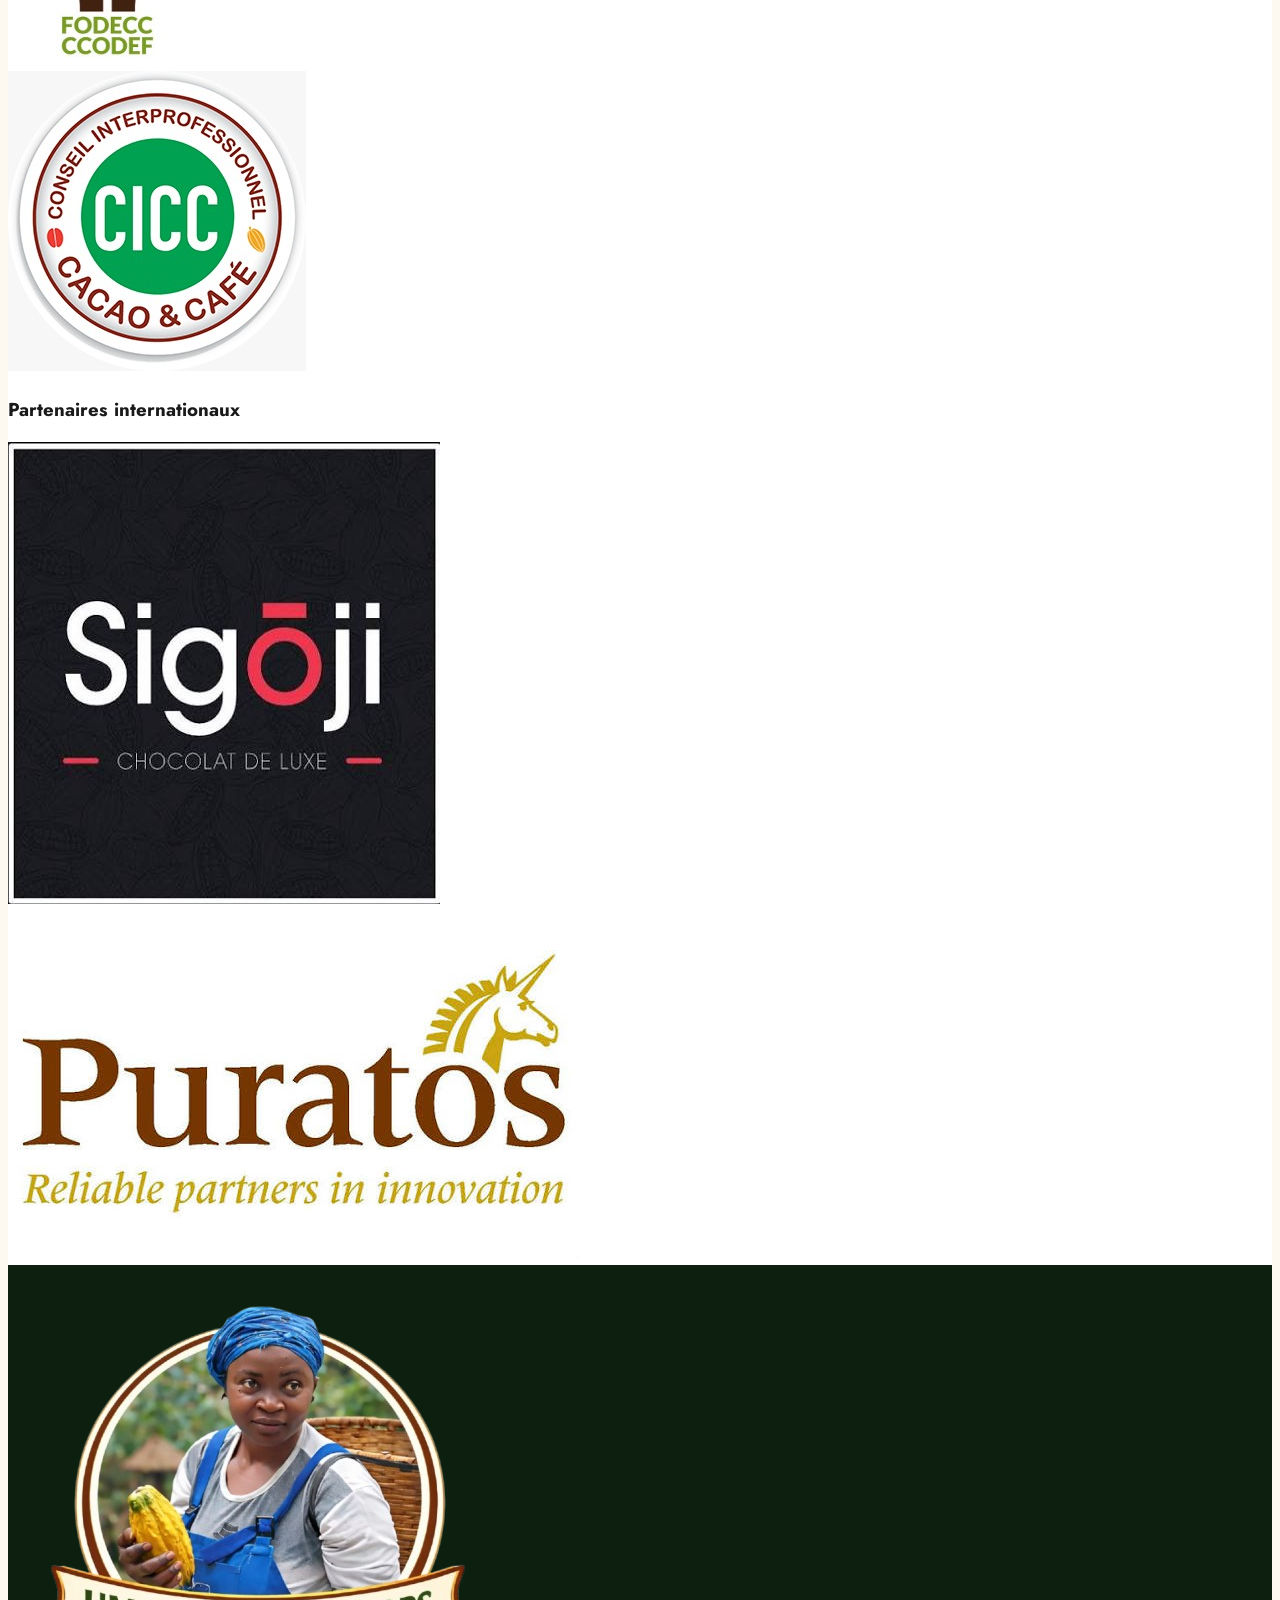
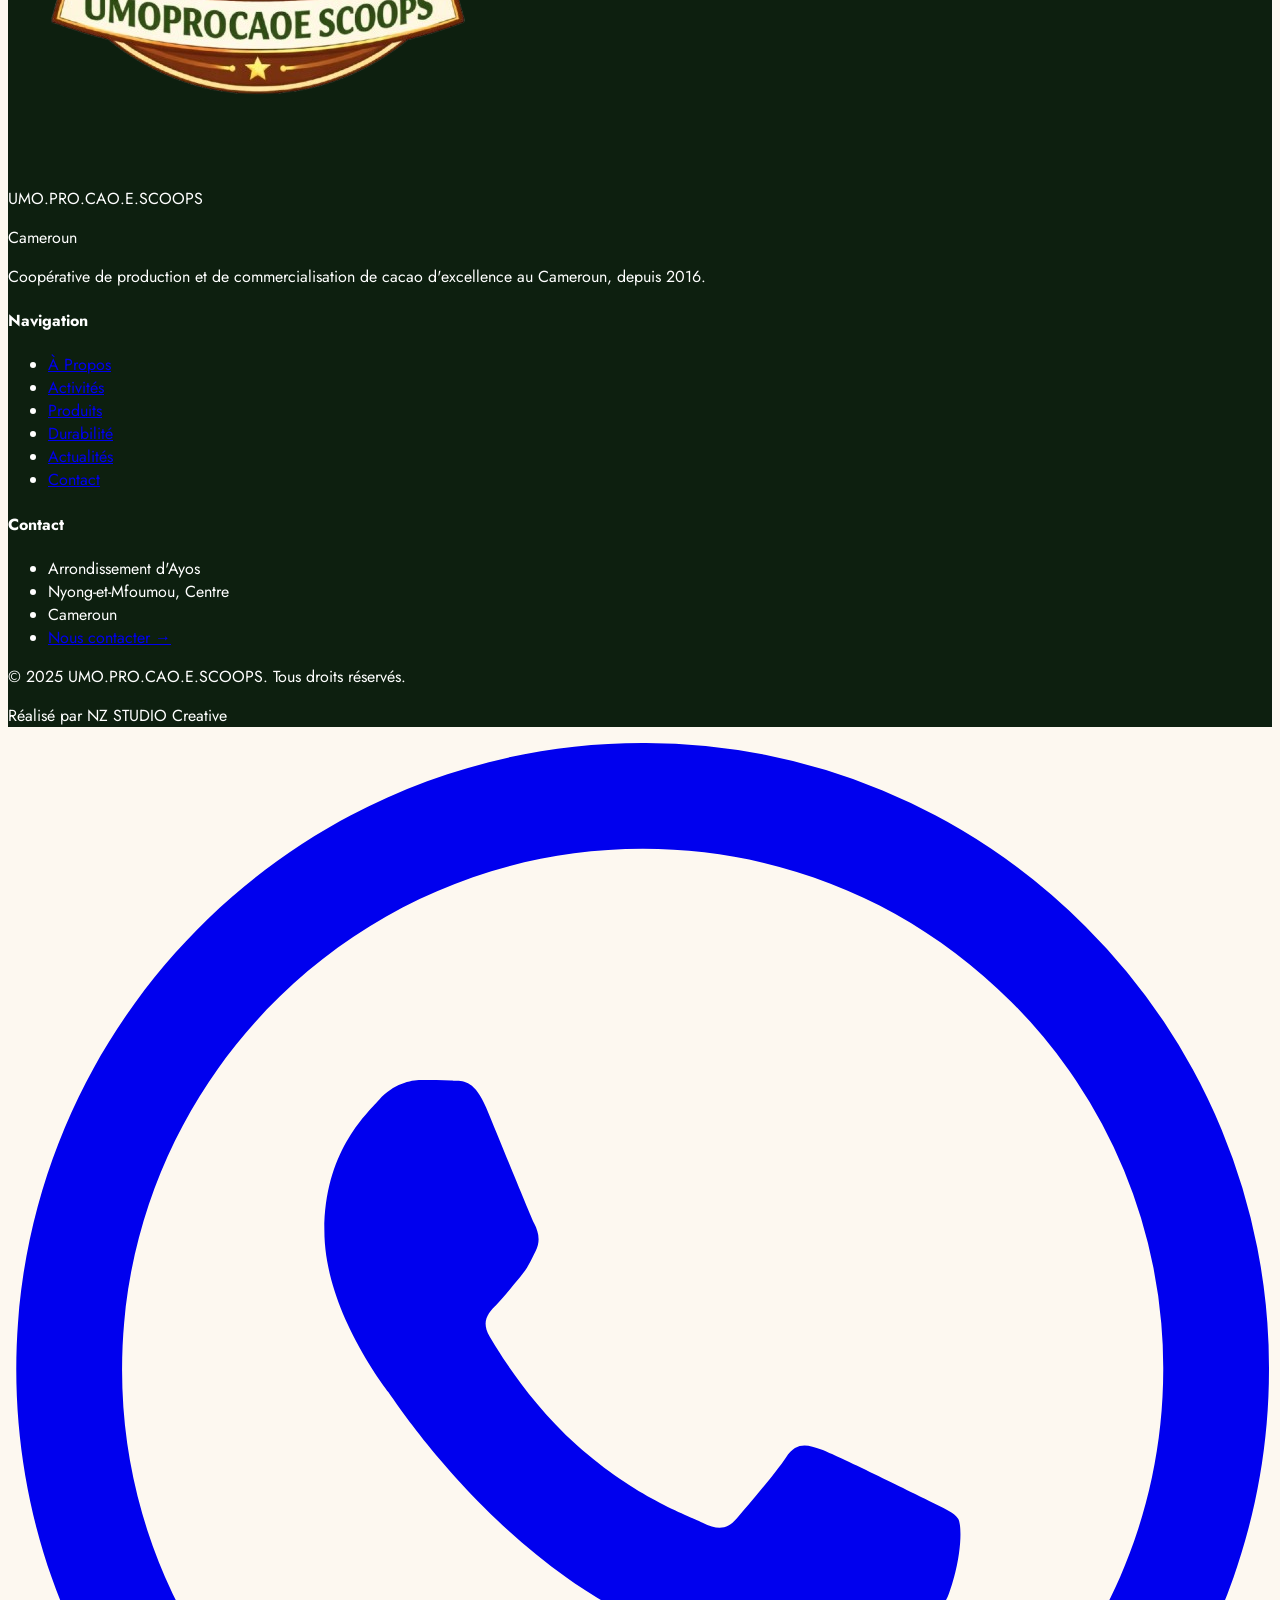
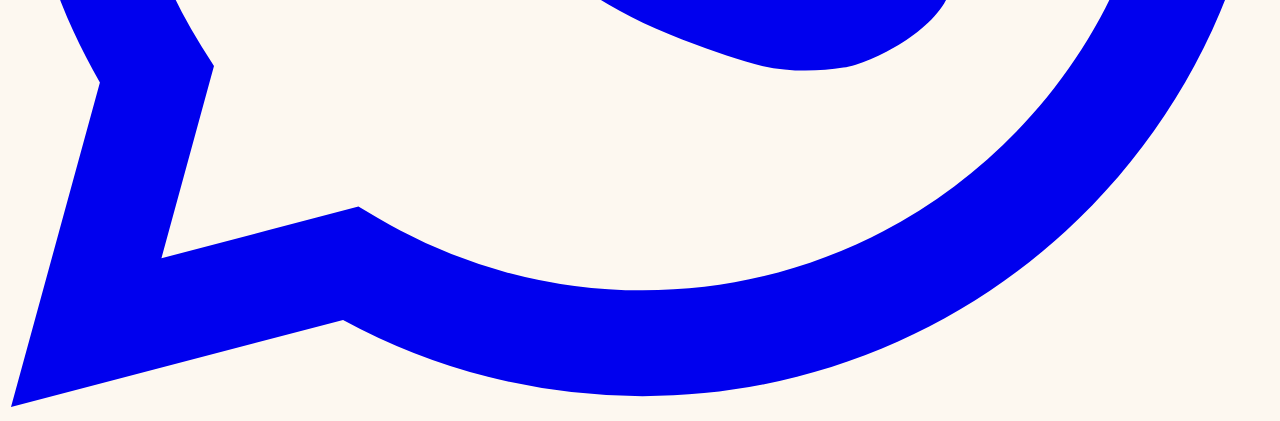
==== commit f7d13abf: "refactor:redimensionnement de l'image" ====
--- a/index.html
+++ b/index.html
@@ -246,13 +246,8 @@
       <div class="text-center mb-16 reveal-up">      
         <h2 class="font-display text-4xl mt-3" style="color:var(--text-primary)">L'histoire de notre coopérative</h2>
       </div>  
-      <div class="w-full max-w-7xl aspect-video mx-auto  flex">         
-        <iframe class="w-full h-full" src="https://www.youtube.com/embed/7Eu_y3YNZIA" title="Histoire de la cooperative" frameborder="0" allow="accelerometer; autoplay; clipboard-write; encrypted-media; gyroscope; picture-in-picture; web-share" referrerpolicy="strict-origin-when-cross-origin" allowfullscreen></iframe>
-      </div>
-        <a href="pages/activites.html" class="inline-flex items-center gap-2 text-forest-600 font-medium hover:text-forest-800 transition-colors group">
-          Voir toute la galerie <span class=" group-hover:translate-x-4 transition-transform animate-bounce font-bold">→</span>
-        </a>
-      </div>
+      <div class="w-full sm:w-full md:w-[80%] lg:w-[70%] aspect-video mx-auto flex ">         
+        <iframe class="w-full h-[95%] shadow-xl shadow-black" src="https://www.youtube.com/embed/7Eu_y3YNZIA" title="Histoire de la cooperative" frameborder="0" allow="accelerometer; autoplay; clipboard-write; encrypted-media; gyroscope; picture-in-picture; web-share" referrerpolicy="strict-origin-when-cross-origin" allowfullscreen></iframe>
     </div>
   </section>
 
@@ -444,7 +439,7 @@
   </footer>
 
   <!-- WhatsApp float -->
-  <a href="https://wa.me/237694633010" target="_blank" class="fixed bottom-6 right-6 z-50 bg-green-500 hover:bg-green-600 text-white w-14 h-14 rounded-full flex items-center justify-center shadow-xl transition-all hover:scale-110" title="WhatsApp">
+  <a href="https://wa.me/237676204453" target="_blank" class="fixed bottom-6 right-6 z-50 bg-green-500 hover:bg-green-600 text-white w-14 h-14 rounded-full flex items-center justify-center shadow-xl transition-all hover:scale-110" title="WhatsApp">
     <svg class="w-7 h-7" fill="currentColor" viewBox="0 0 24 24"><path d="M17.472 14.382c-.297-.149-1.758-.867-2.03-.967-.273-.099-.471-.148-.67.15-.197.297-.767.966-.94 1.164-.173.199-.347.223-.644.075-.297-.15-1.255-.463-2.39-1.475-.883-.788-1.48-1.761-1.653-2.059-.173-.297-.018-.458.13-.606.134-.133.298-.347.446-.52.149-.174.198-.298.298-.497.099-.198.05-.371-.025-.52-.075-.149-.669-1.612-.916-2.207-.242-.579-.487-.5-.669-.51-.173-.008-.371-.01-.57-.01-.198 0-.52.074-.792.372-.272.297-1.04 1.016-1.04 2.479 0 1.462 1.065 2.875 1.213 3.074.149.198 2.096 3.2 5.077 4.487.709.306 1.262.489 1.694.625.712.227 1.36.195 1.871.118.571-.085 1.758-.719 2.006-1.413.248-.694.248-1.289.173-1.413-.074-.124-.272-.198-.57-.347m-5.421 7.403h-.004a9.87 9.87 0 01-5.031-1.378l-.361-.214-3.741.982.998-3.648-.235-.374a9.86 9.86 0 01-1.51-5.26c.001-5.45 4.436-9.884 9.888-9.884 2.64 0 5.122 1.03 6.988 2.898a9.825 9.825 0 012.893 6.994c-.003 5.45-4.437 9.884-9.885 9.884m8.413-18.297A11.815 11.815 0 0012.05 0C5.495 0 .16 5.335.157 11.892c0 2.096.547 4.142 1.588 5.945L.057 24l6.305-1.654a11.882 11.882 0 005.683 1.448h.005c6.554 0 11.89-5.335 11.893-11.893a11.821 11.821 0 00-3.48-8.413z"/></svg>
   </a>
 
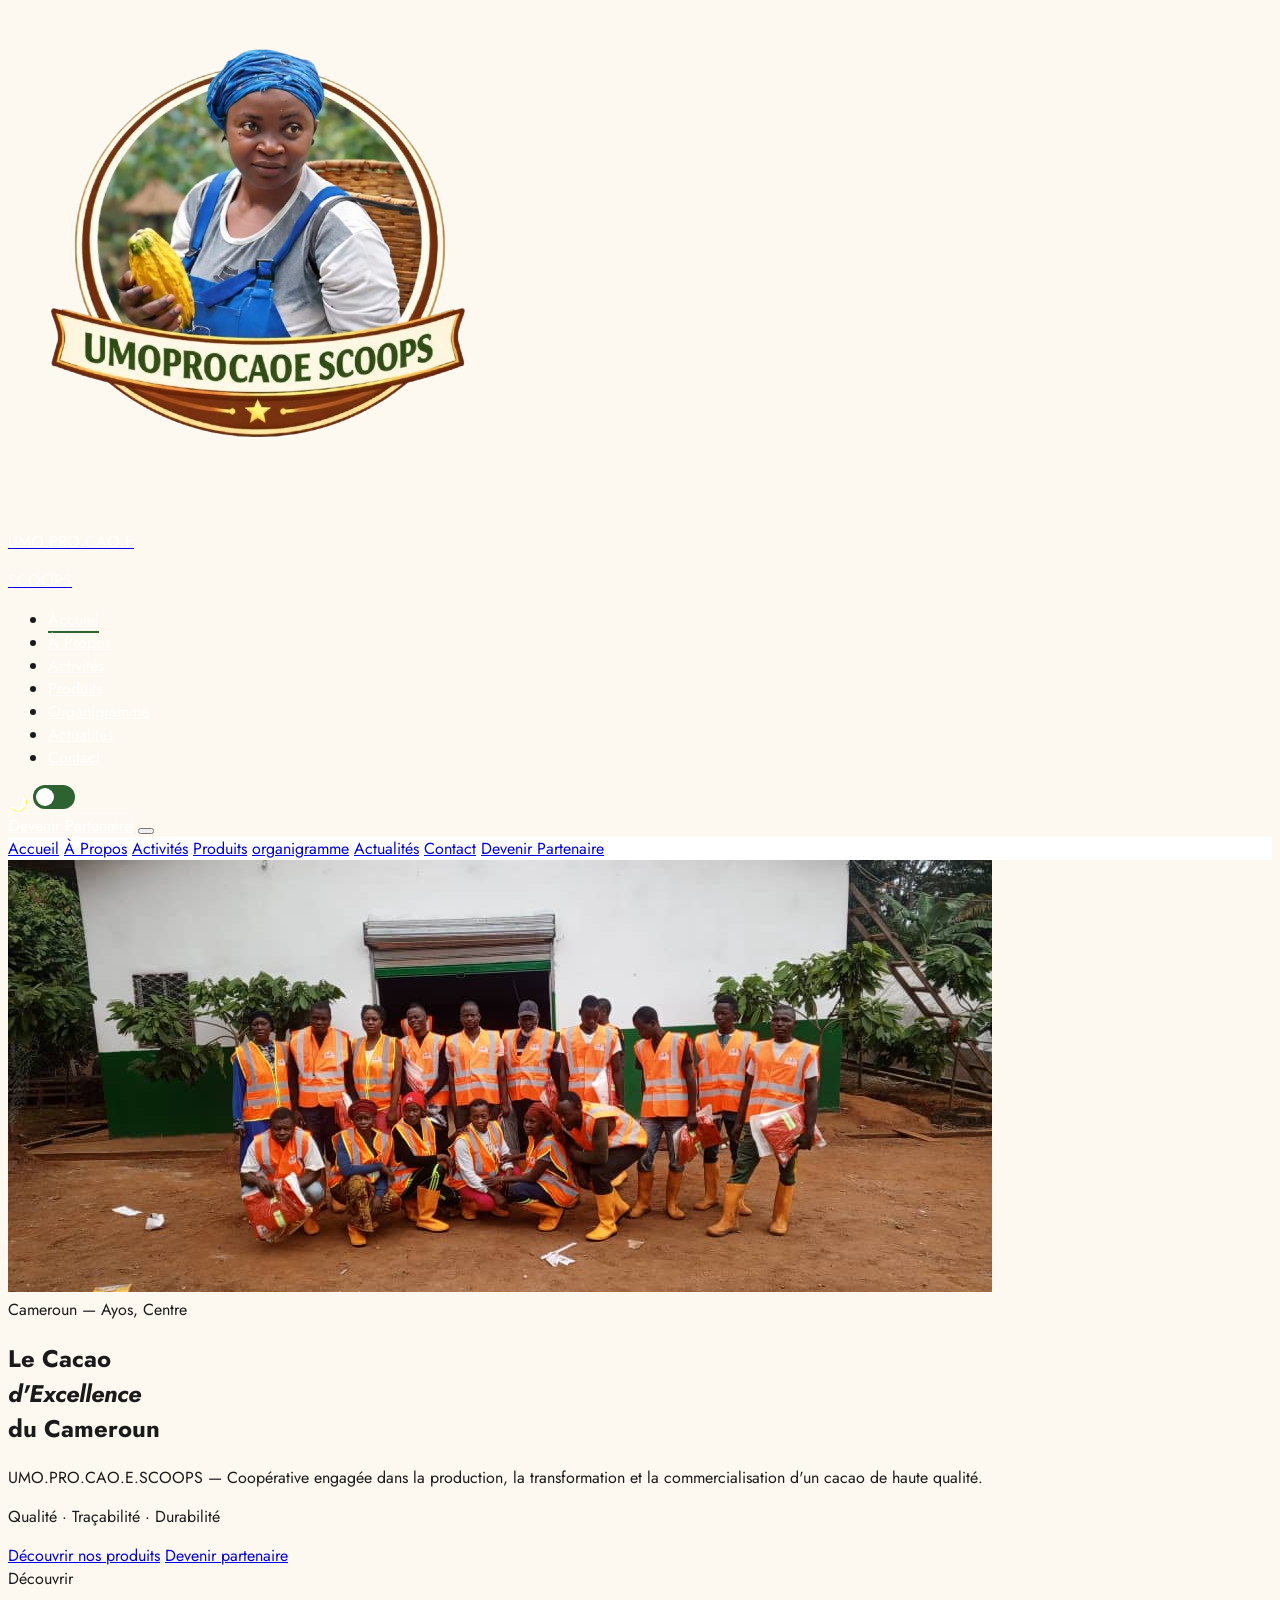
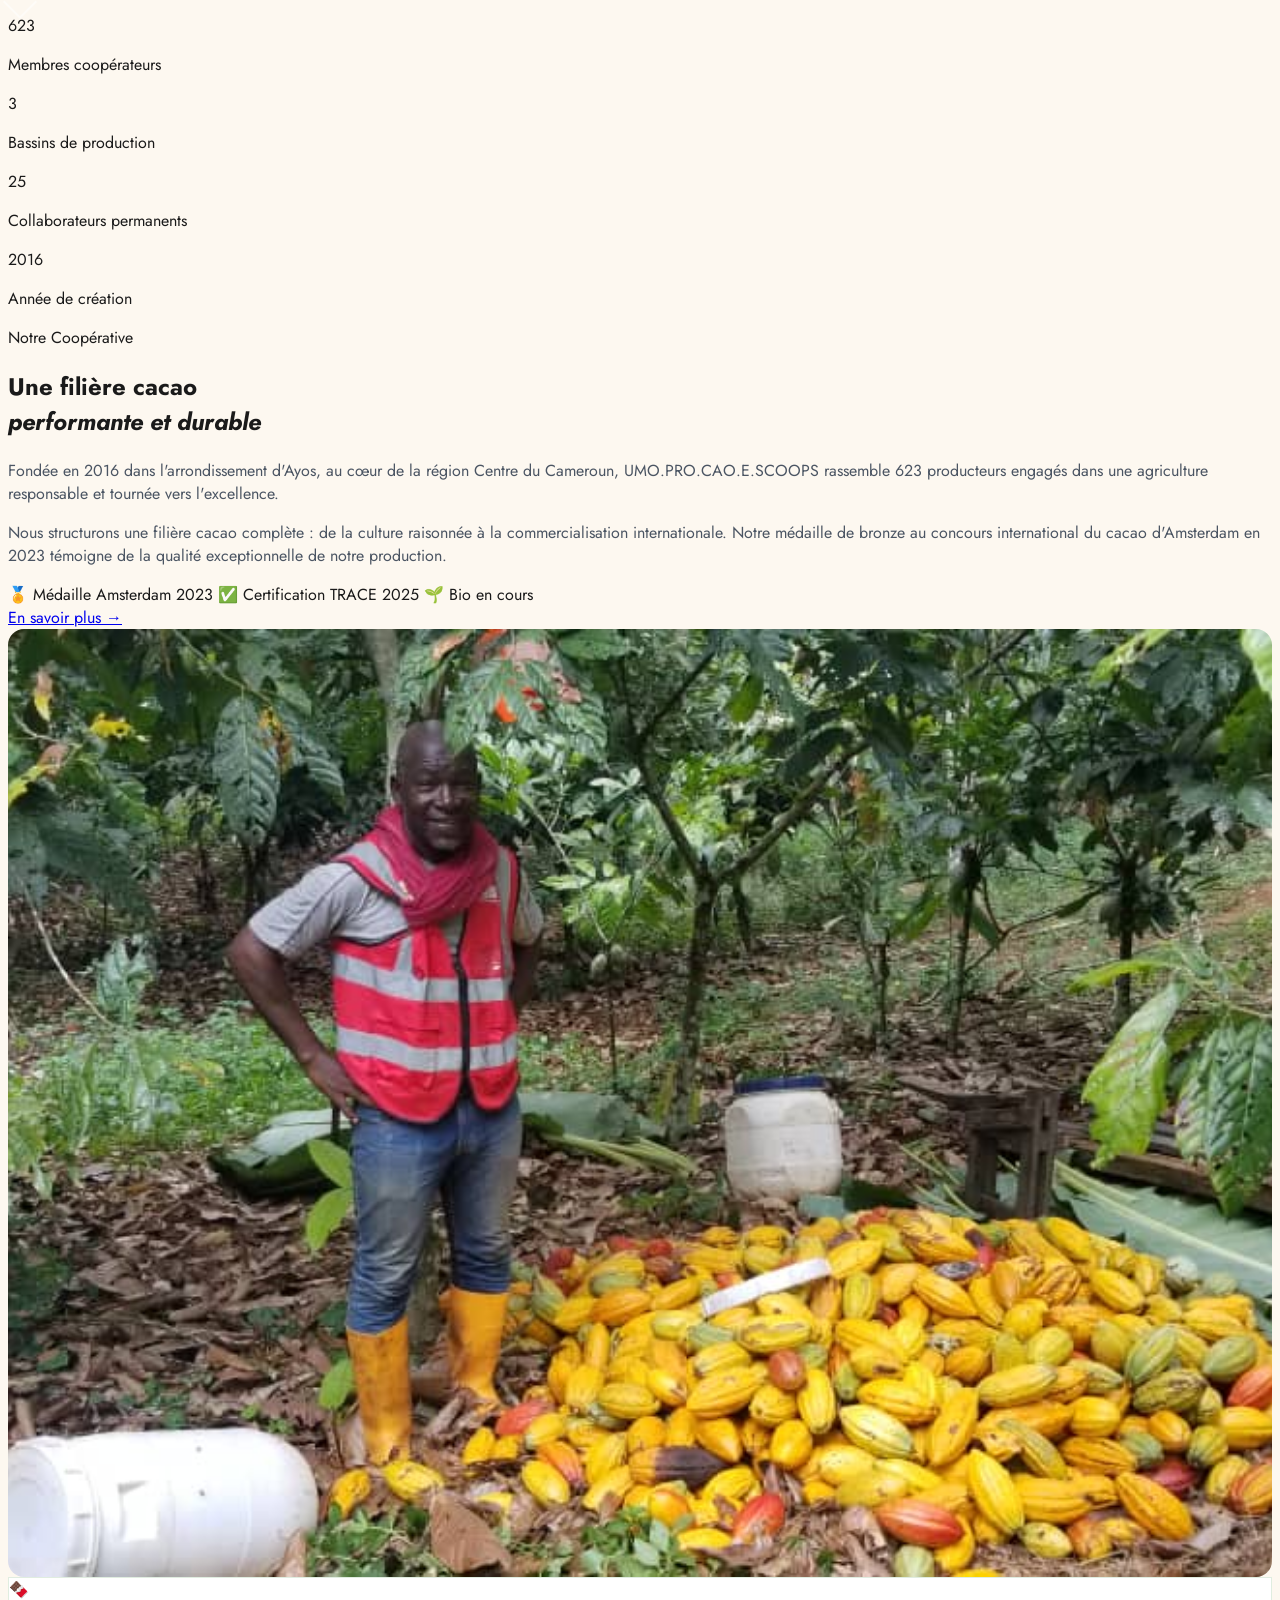
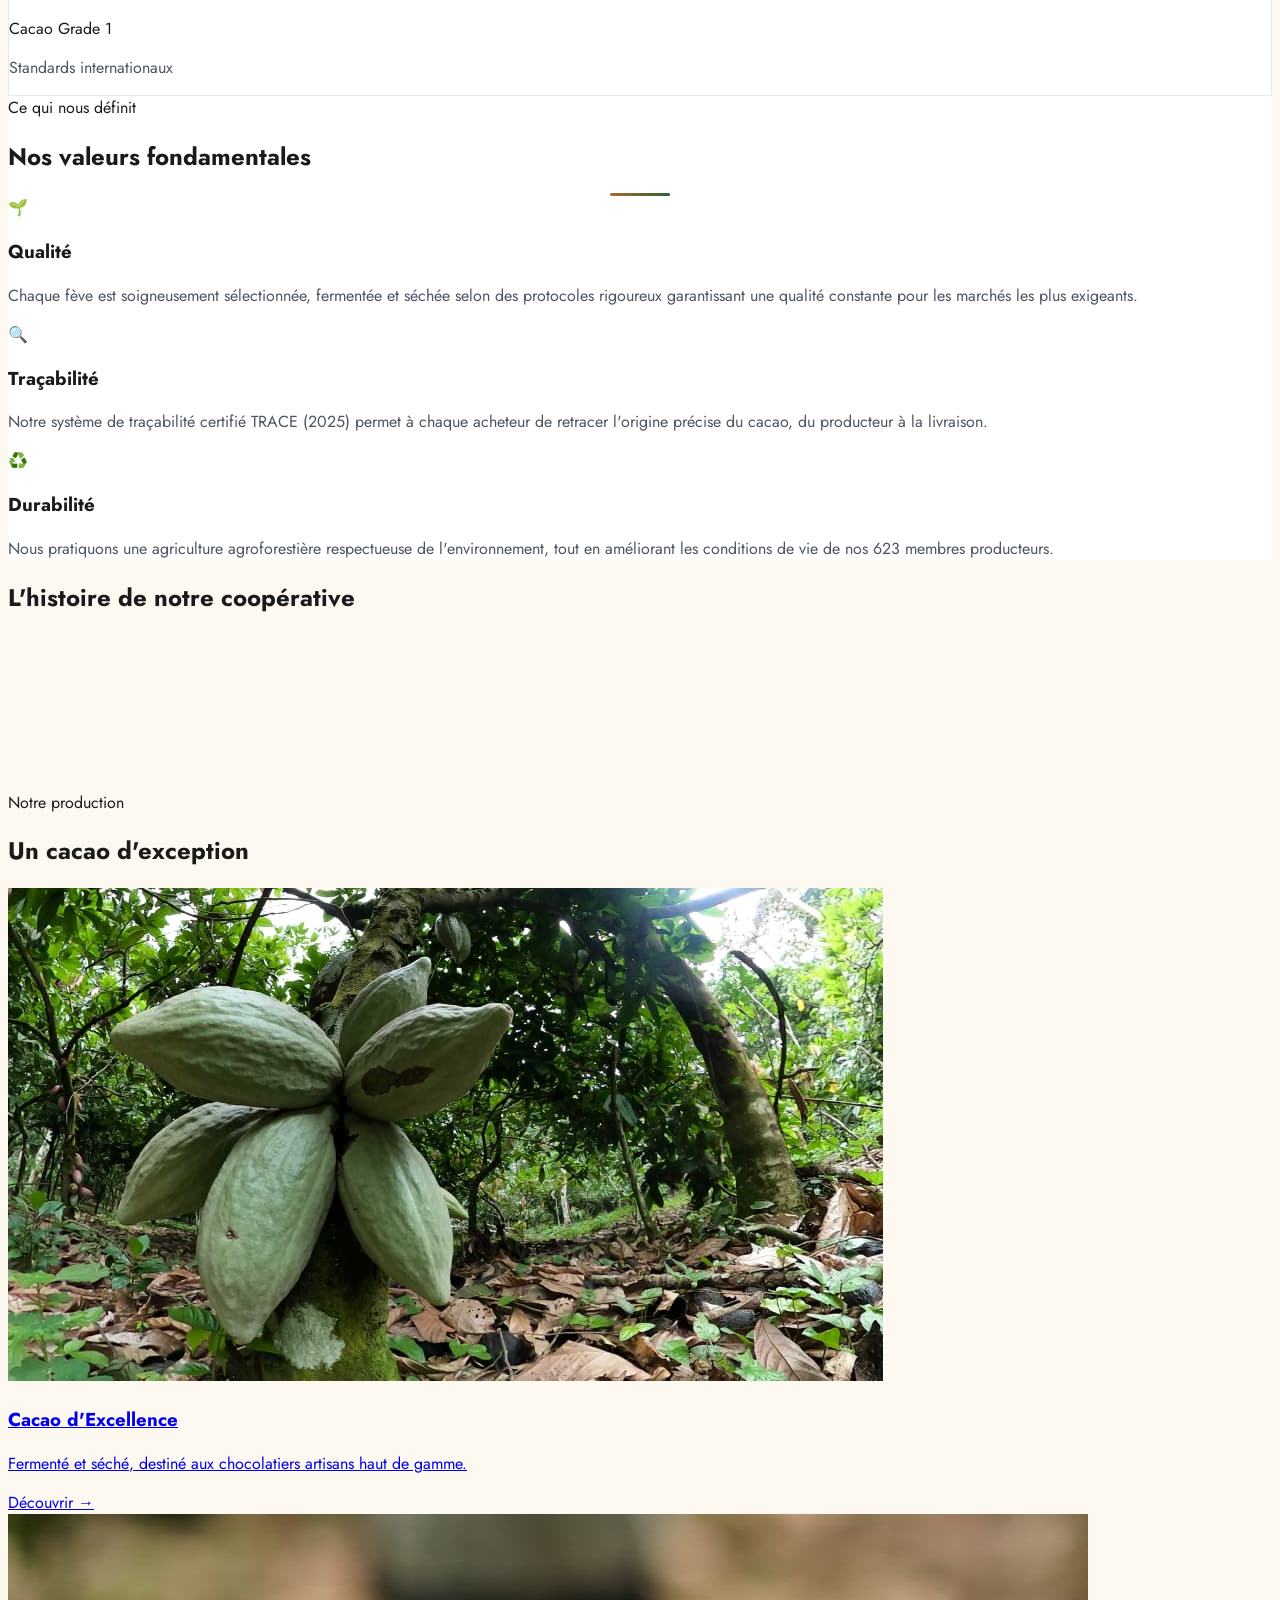
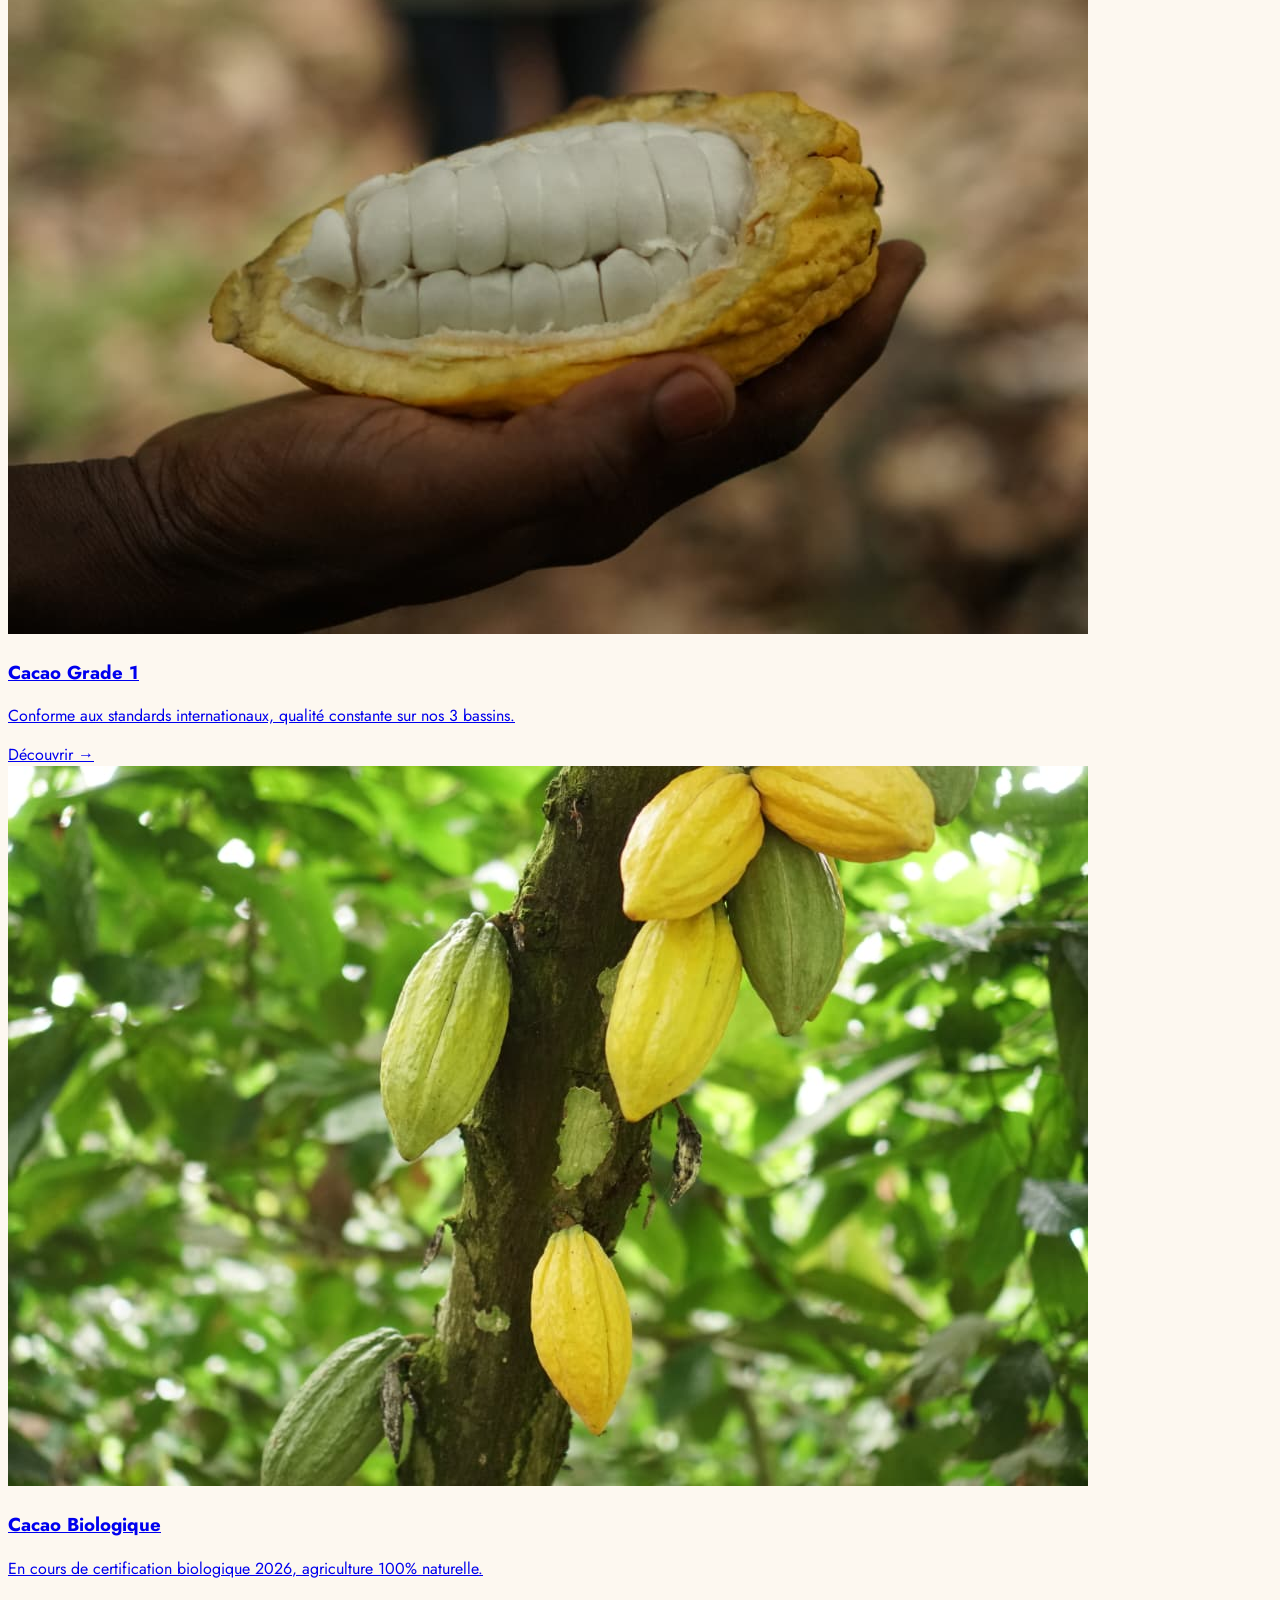
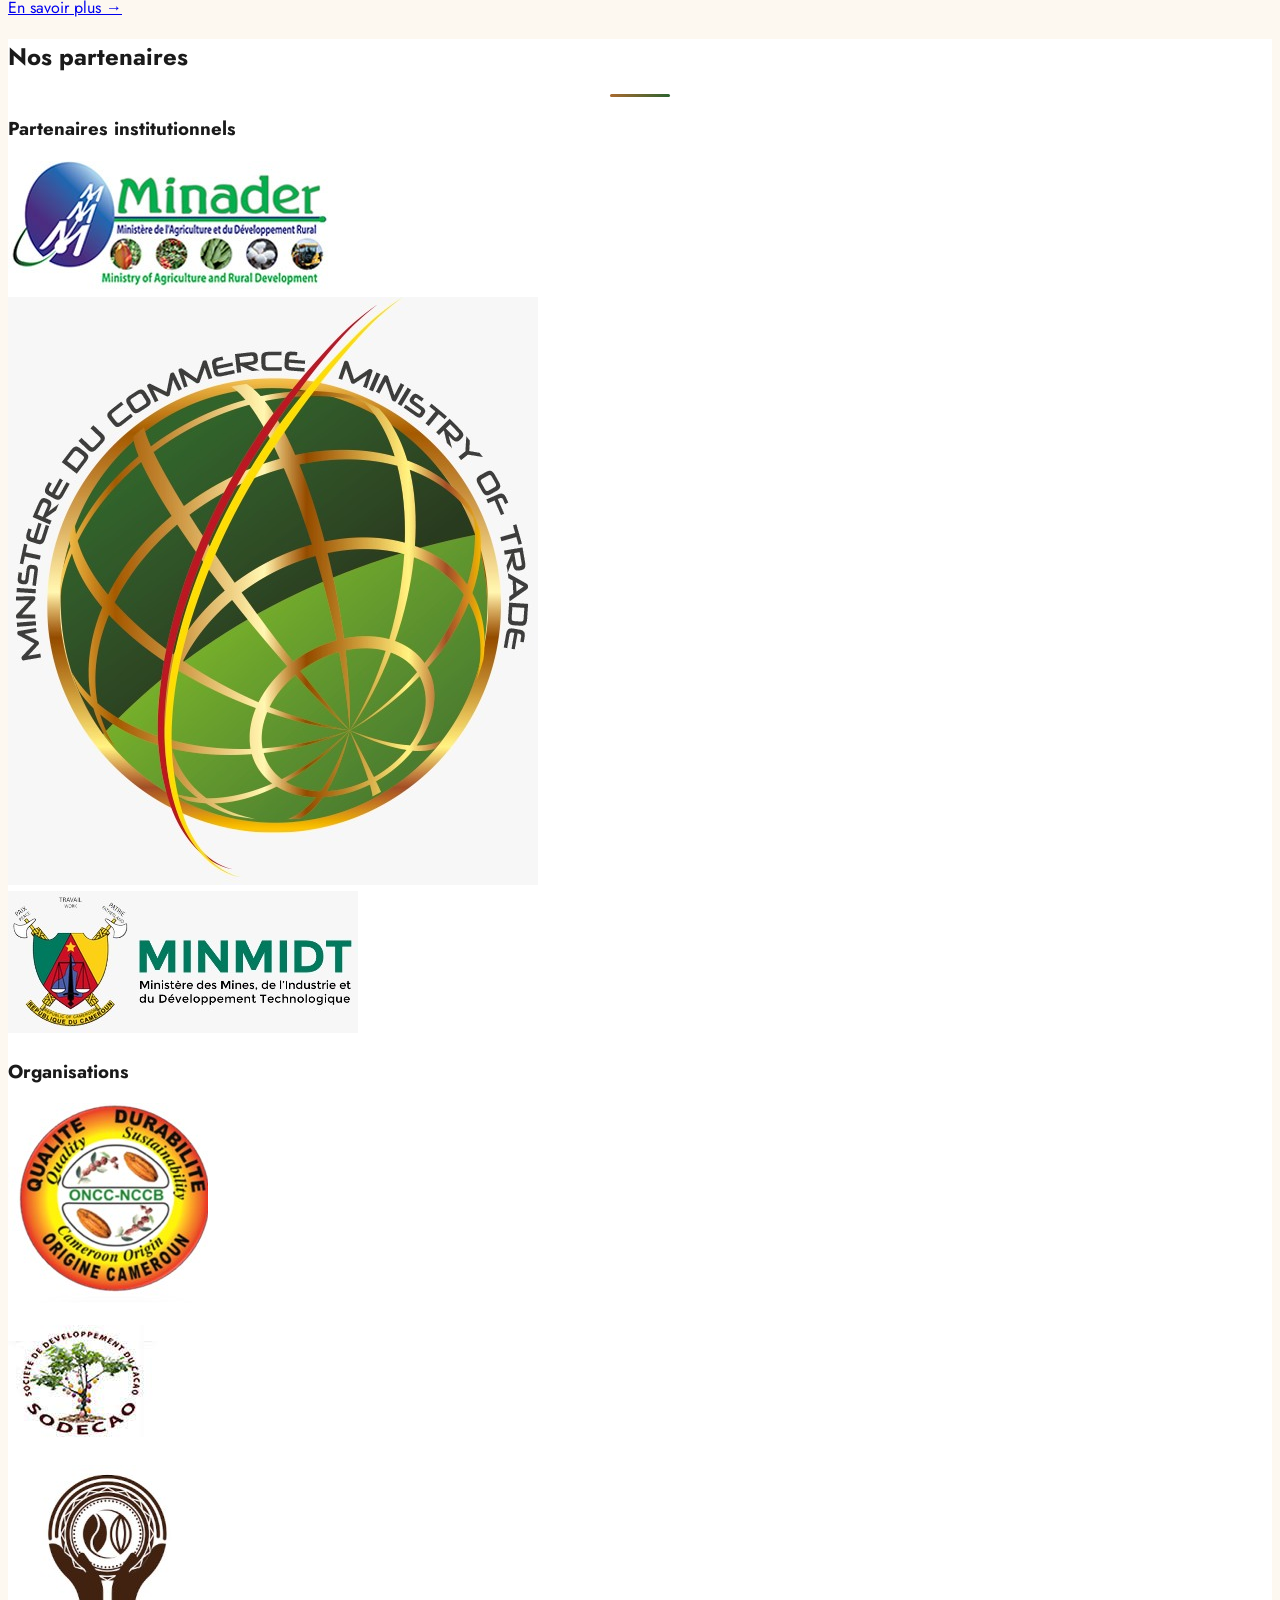
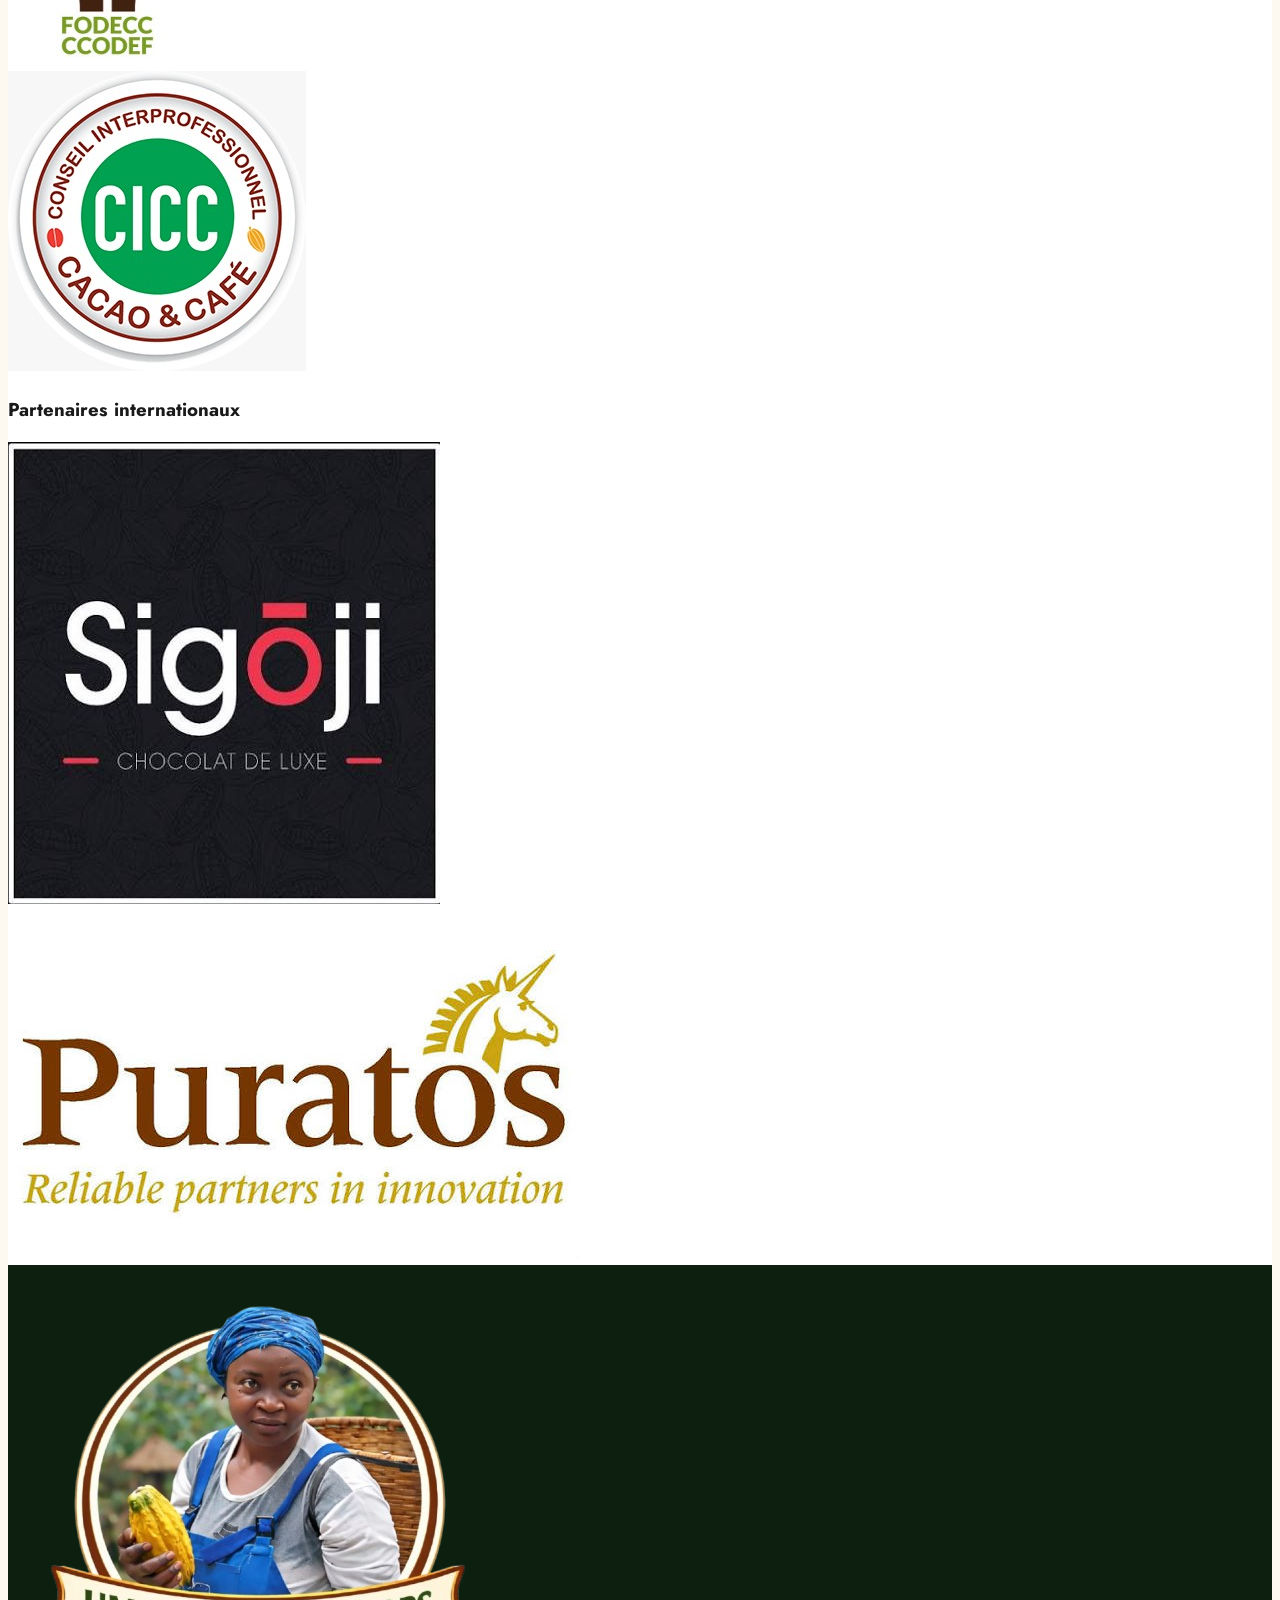
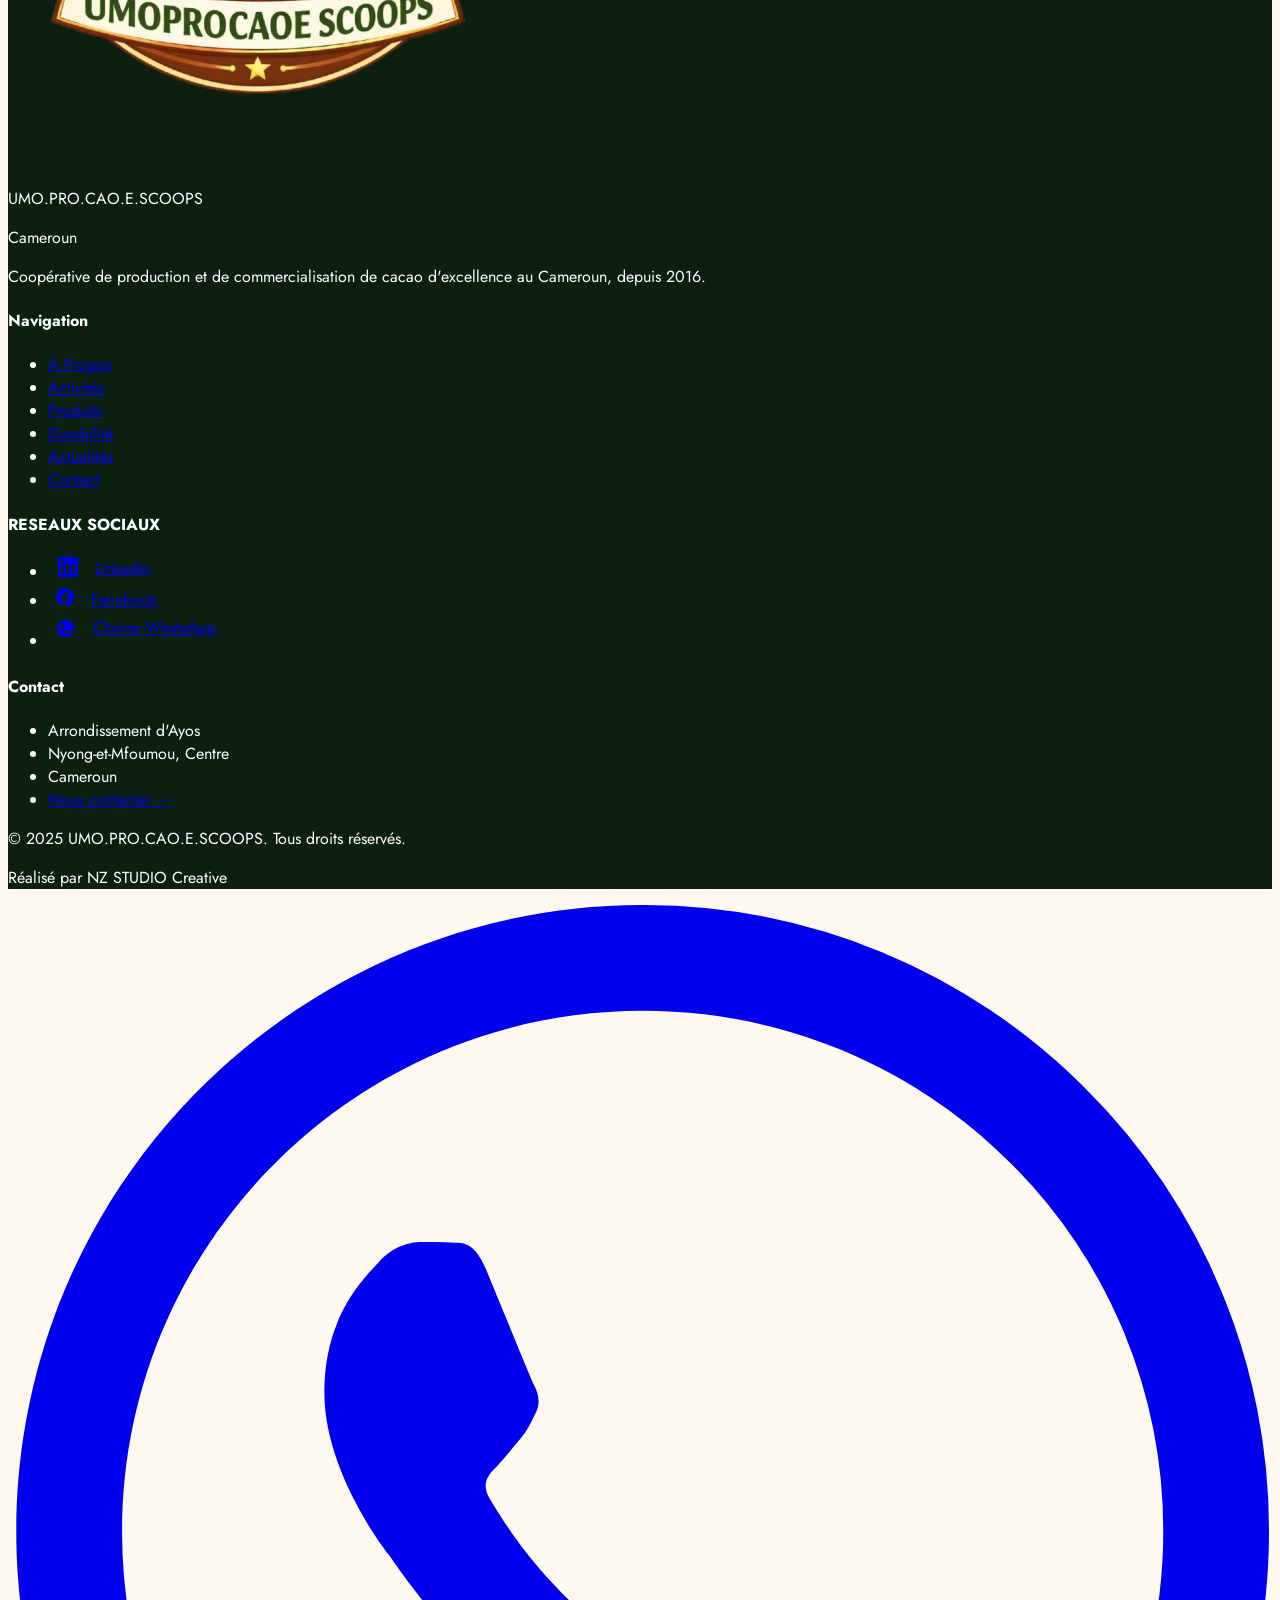
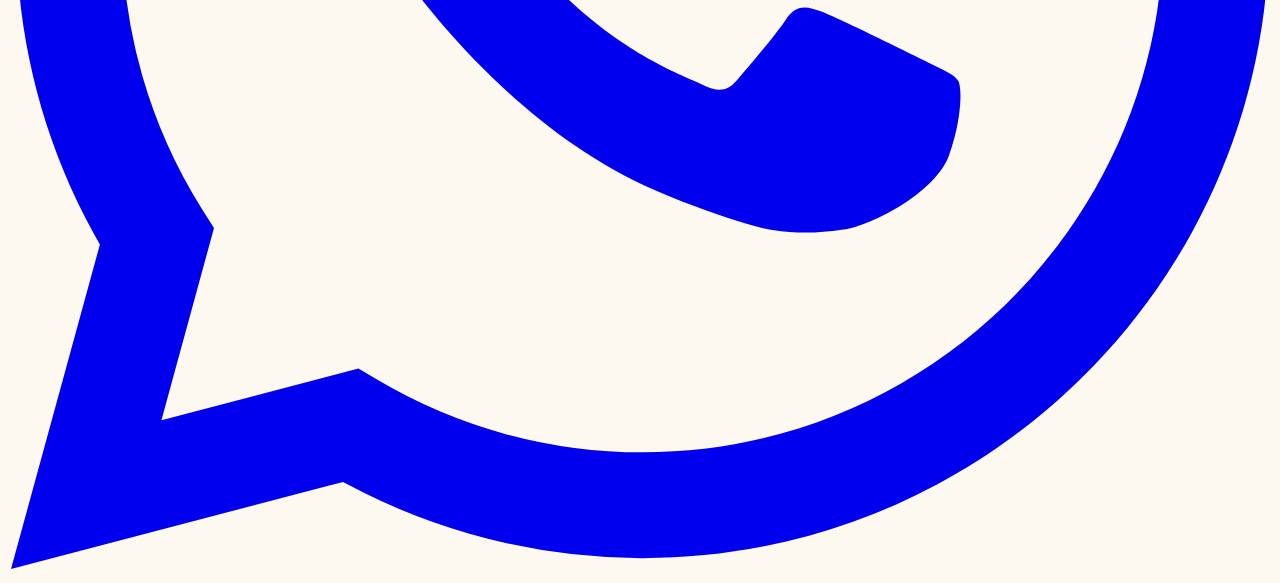
==== commit 20b376e4: "refactor:ajout des liens de navigation dans le footer" ====
--- a/index.html
+++ b/index.html
@@ -421,6 +421,36 @@
             <li><a href="pages/contact.html" class="hover:text-cacao-300 transition-colors">Contact</a></li>
           </ul>
         </div>
+
+         
+        <div>
+          <h4 class="font-medium text-white/80 mb-4 text-sm tracking-wide uppercase">RESEAUX SOCIAUX</h4>
+          <ul class="space-y-2 text-sm text-white/50">
+            <li><a  style="display:flex ; gap:10px; padding-left: 10px; padding-bottom: 8px;" href="https://www.linkedin.com/in/umoprocaoe-scoops-8b8805432" target="_blank" rel="noopener noreferrer" aria-label="LinkedIn">
+                 <svg xmlns="http://www.w3.org/2000/svg" width="20" height="20" viewBox="0 0 24 24" fill="currentColor">
+                     <path d="M20.447 20.452h-3.554v-5.569c0-1.328-.027-3.037-1.852-3.037-1.853 0-2.136 1.445-2.136 2.939v5.667H9.351V9h3.414v1.561h.046c.477-.9 1.637-1.85 3.37-1.85 3.601 0 4.267 2.37 4.267 5.455v6.286zM5.337 7.433c-1.144 0-2.063-.926-2.063-2.065 0-1.138.92-2.063 2.063-2.063 1.14 0 2.064.925 2.064 2.063 0 1.139-.925 2.065-2.064 2.065zm1.782 13.019H3.555V9h3.564v11.452zM22.225 0H1.771C.792 0 0 .774 0 1.729v20.542C0 23.227.792 24 1.771 24h20.451C23.2 24 24 23.227 24 22.271V1.729C24 .774 23.2 0 22.222 0h.003z"/>
+                  </svg>  <span style=" padding-left: 7px;">LinkedIn</span>
+                </a>
+            </li>
+
+            <li><a style="display:flex ; gap:10px; padding-left: 8px;" href="https://www.facebook.com/profile.php?id=61593734860109" target="_blank" rel="noopener noreferrer" aria-label="Facebook">
+                  <svg xmlns="http://www.w3.org/2000/svg" width="18" height="18" viewBox="0 0 24 24" fill="currentColor">
+                    <path d="M9.101 23.691v-7.98H6.627v-3.667h2.474v-1.58c0-4.085 1.848-5.978 5.858-5.978.401 0 .955.042 1.468.103a8.68 8.68 0 0 1 1.141.195v3.325a8.623 8.623 0 0 0-.653-.036 26.805 26.805 0 0 0-.733-.009c-.707 0-1.259.096-1.675.309a1.686 1.686 0 0 0-.679.622c-.258.42-.374.995-.374 1.816v1.234h3.919l-.386 2.103-.287 1.564h-3.246v8.245C19.396 23.238 24 18.179 24 12.044c0-6.627-5.373-12-12-12s-12 5.373-12 12c0 5.628 3.874 10.35 9.101 11.647Z"/>
+                  </svg> <span style=" padding-left: 7px;">Facebook</span>
+                </a>
+              </li>
+
+            <li><a style="display:flex ; gap:10px; padding-bottom: 8px;" href="https://whatsapp.com/channel/0029VbDqdAo30LKWBetM9K0u" target="_blank" rel="noopener noreferrer" aria-label="WhatsApp">
+                  <svg xmlns="http://www.w3.org/2000/svg" width="35" height="35" viewBox="0 0 24 24" fill="currentColor">
+                    <path d="M12.031 6.172c-3.181 0-5.767 2.586-5.768 5.766-.001 1.298.38 2.27 1.019 3.287l-.582 2.128 2.182-.573c.978.58 1.911.928 3.145.929 3.178 0 5.767-2.587 5.768-5.766.001-3.187-2.575-5.771-5.764-5.771zm3.392 8.244c-.144.405-.837.774-1.17.824-.299.045-.677.063-1.092-.069-.252-.08-.575-.187-.988-.365-1.739-.751-2.874-2.502-2.961-2.617-.087-.116-.708-.94-.708-1.793s.448-1.273.607-1.446c.159-.173.346-.217.462-.217l.332.006c.106.005.249-.04.39.298.144.347.491 1.2.534 1.287.043.087.072.188.014.304-.058.116-.087.188-.173.289l-.26.304c-.087.086-.177.18-.076.354.101.174.449.741.964 1.201.663.591 1.221.774 1.394.86s.274.072.376-.043c.101-.116.433-.506.549-.68.116-.173.231-.145.39-.087s1.011.477 1.185.564c.173.087.289.13.332.202.043.072.043.419-.101.824z"/>
+                  </svg> <span style="padding-top: 5px; padding-left: 0px;">Chaine WhatsApp </span>
+                </a>
+            </li>
+
+          </ul>
+        </div>
+
+
         <div>
           <h4 class="font-medium text-white/80 mb-4 text-sm tracking-wide uppercase">Contact</h4>
           <ul class="space-y-2 text-sm text-white/50">
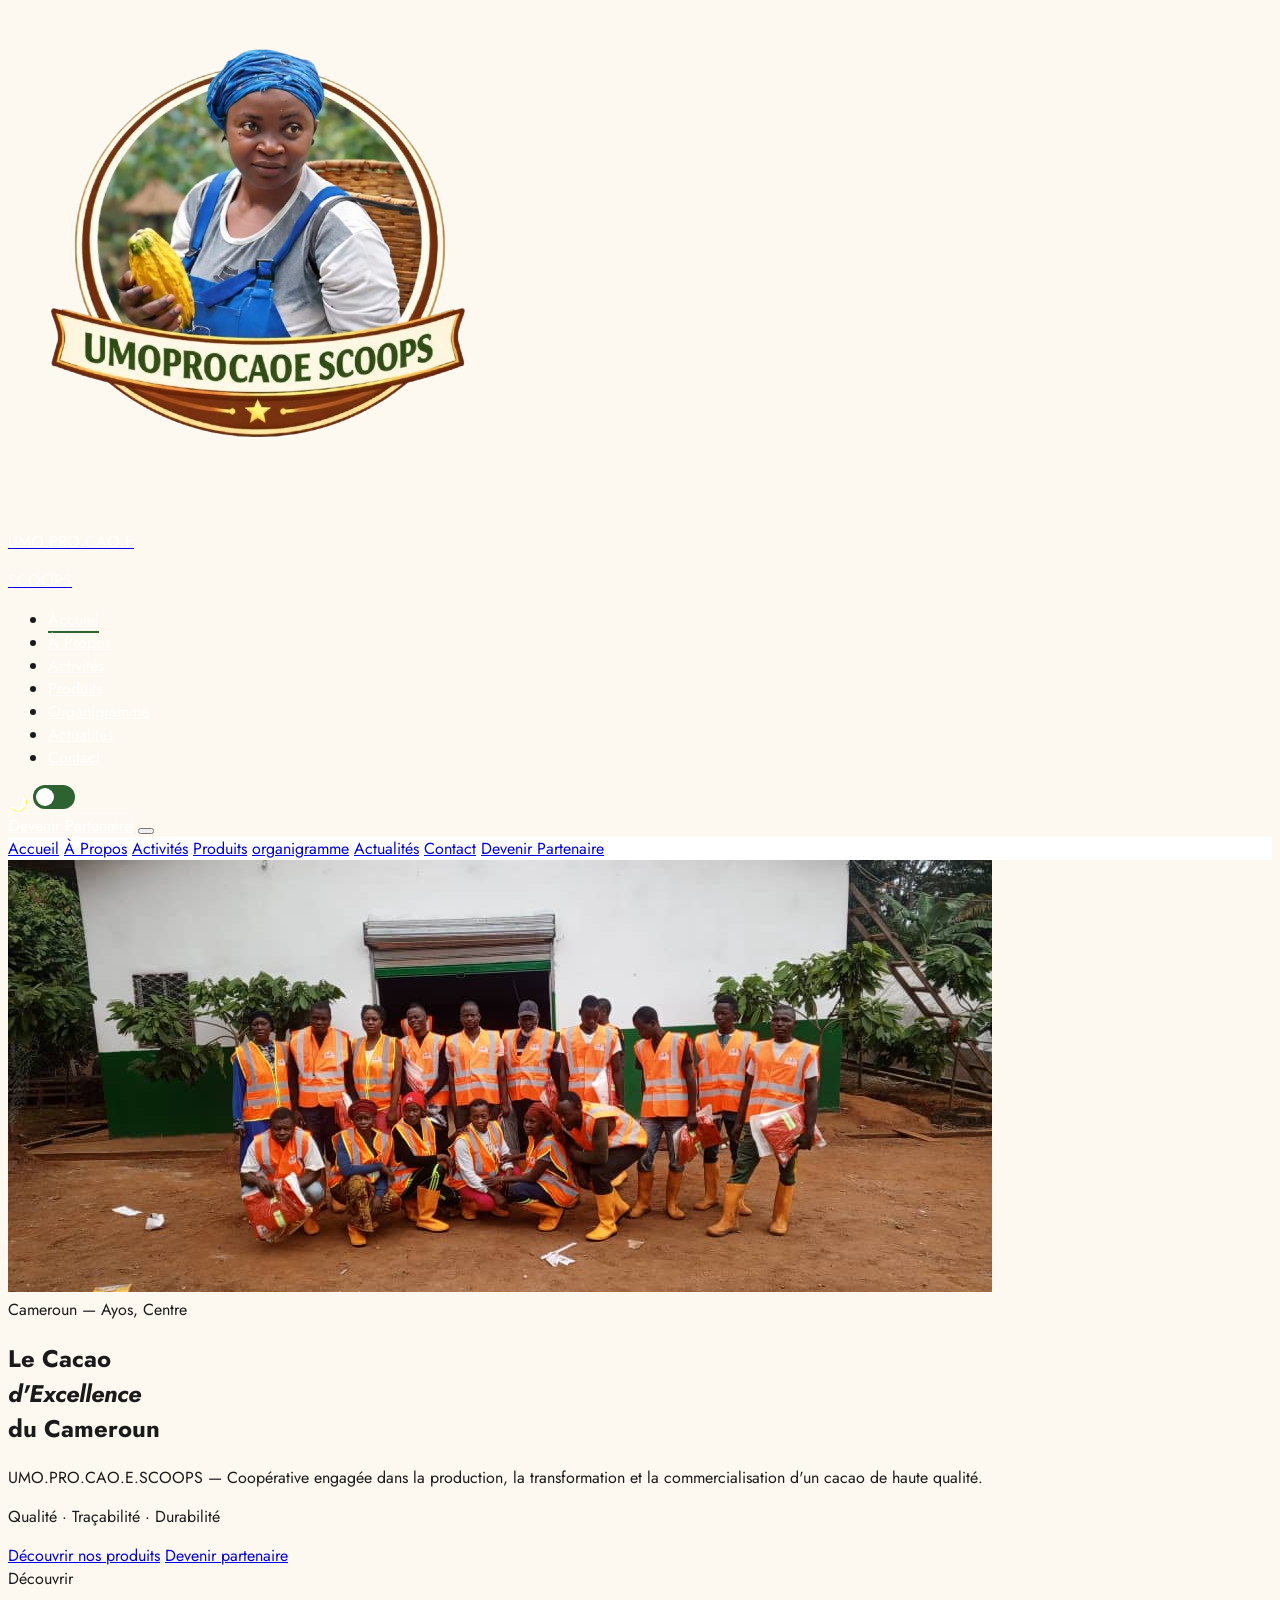
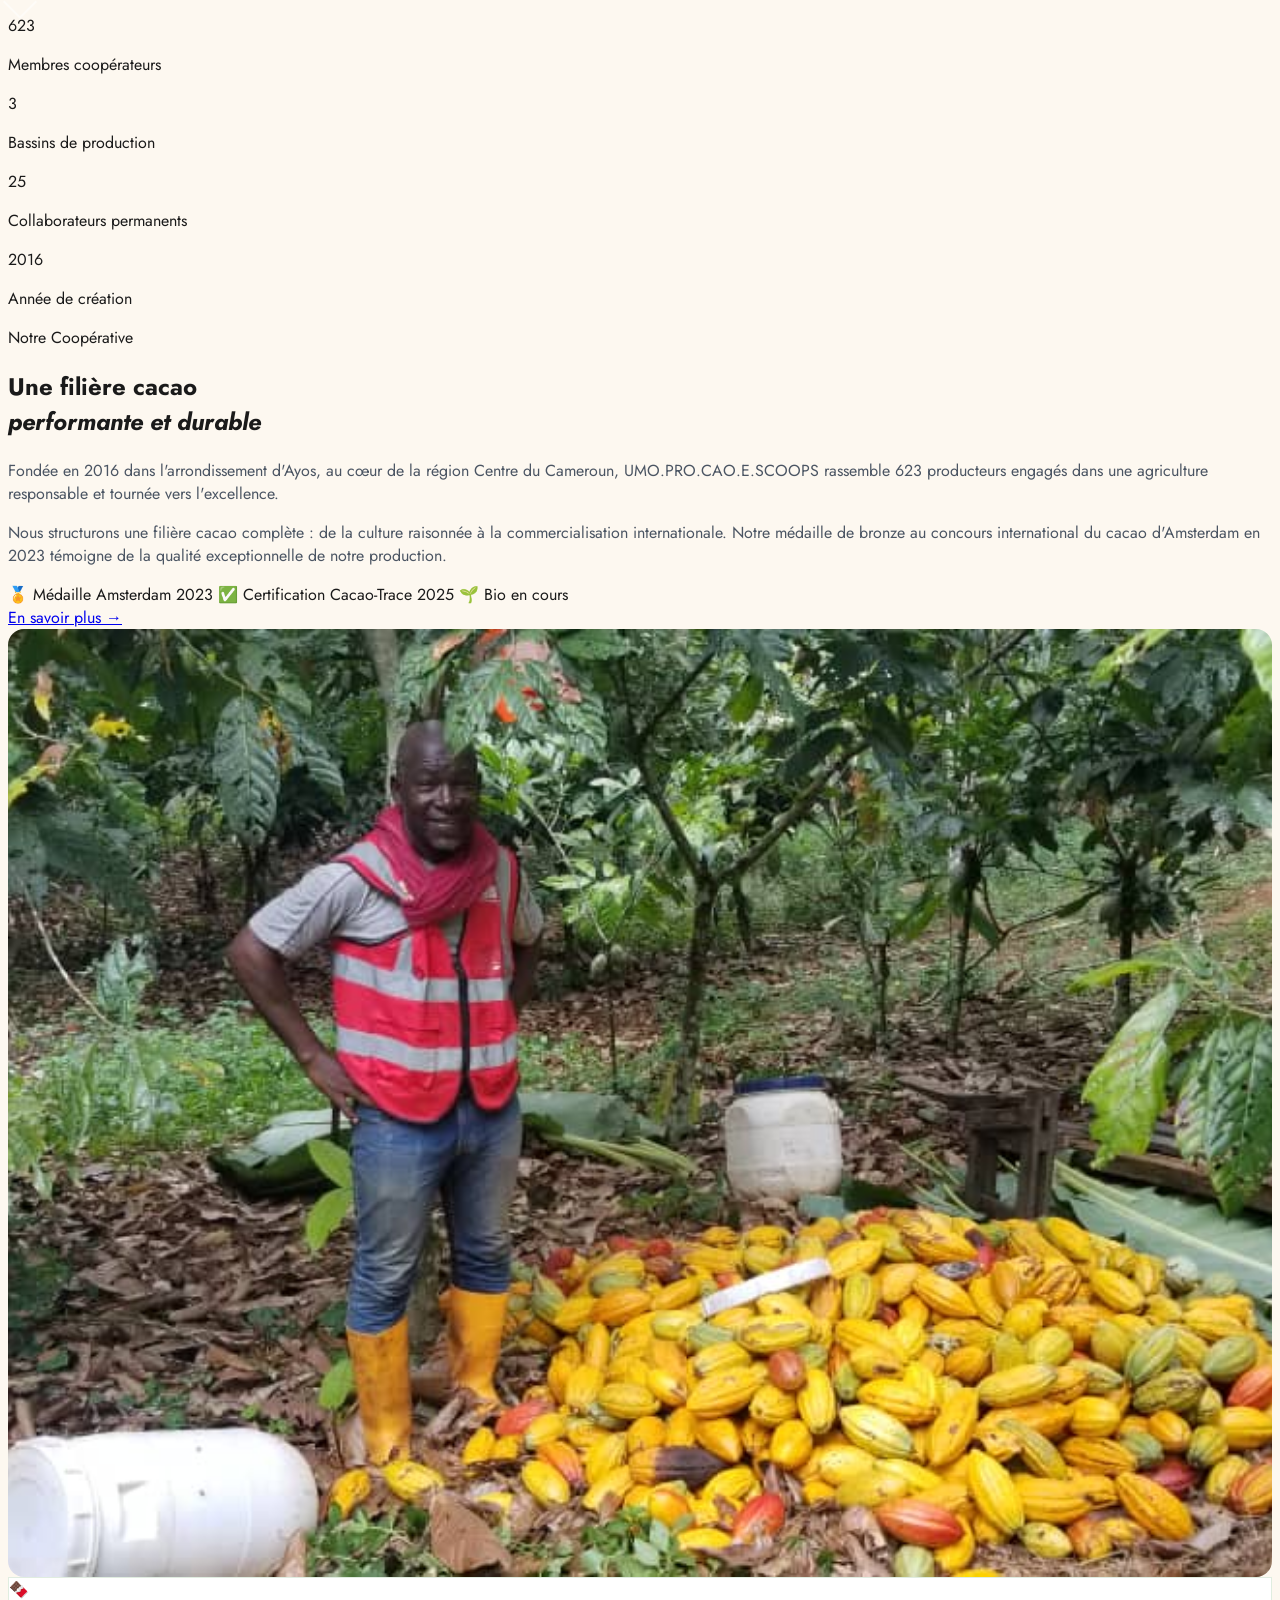
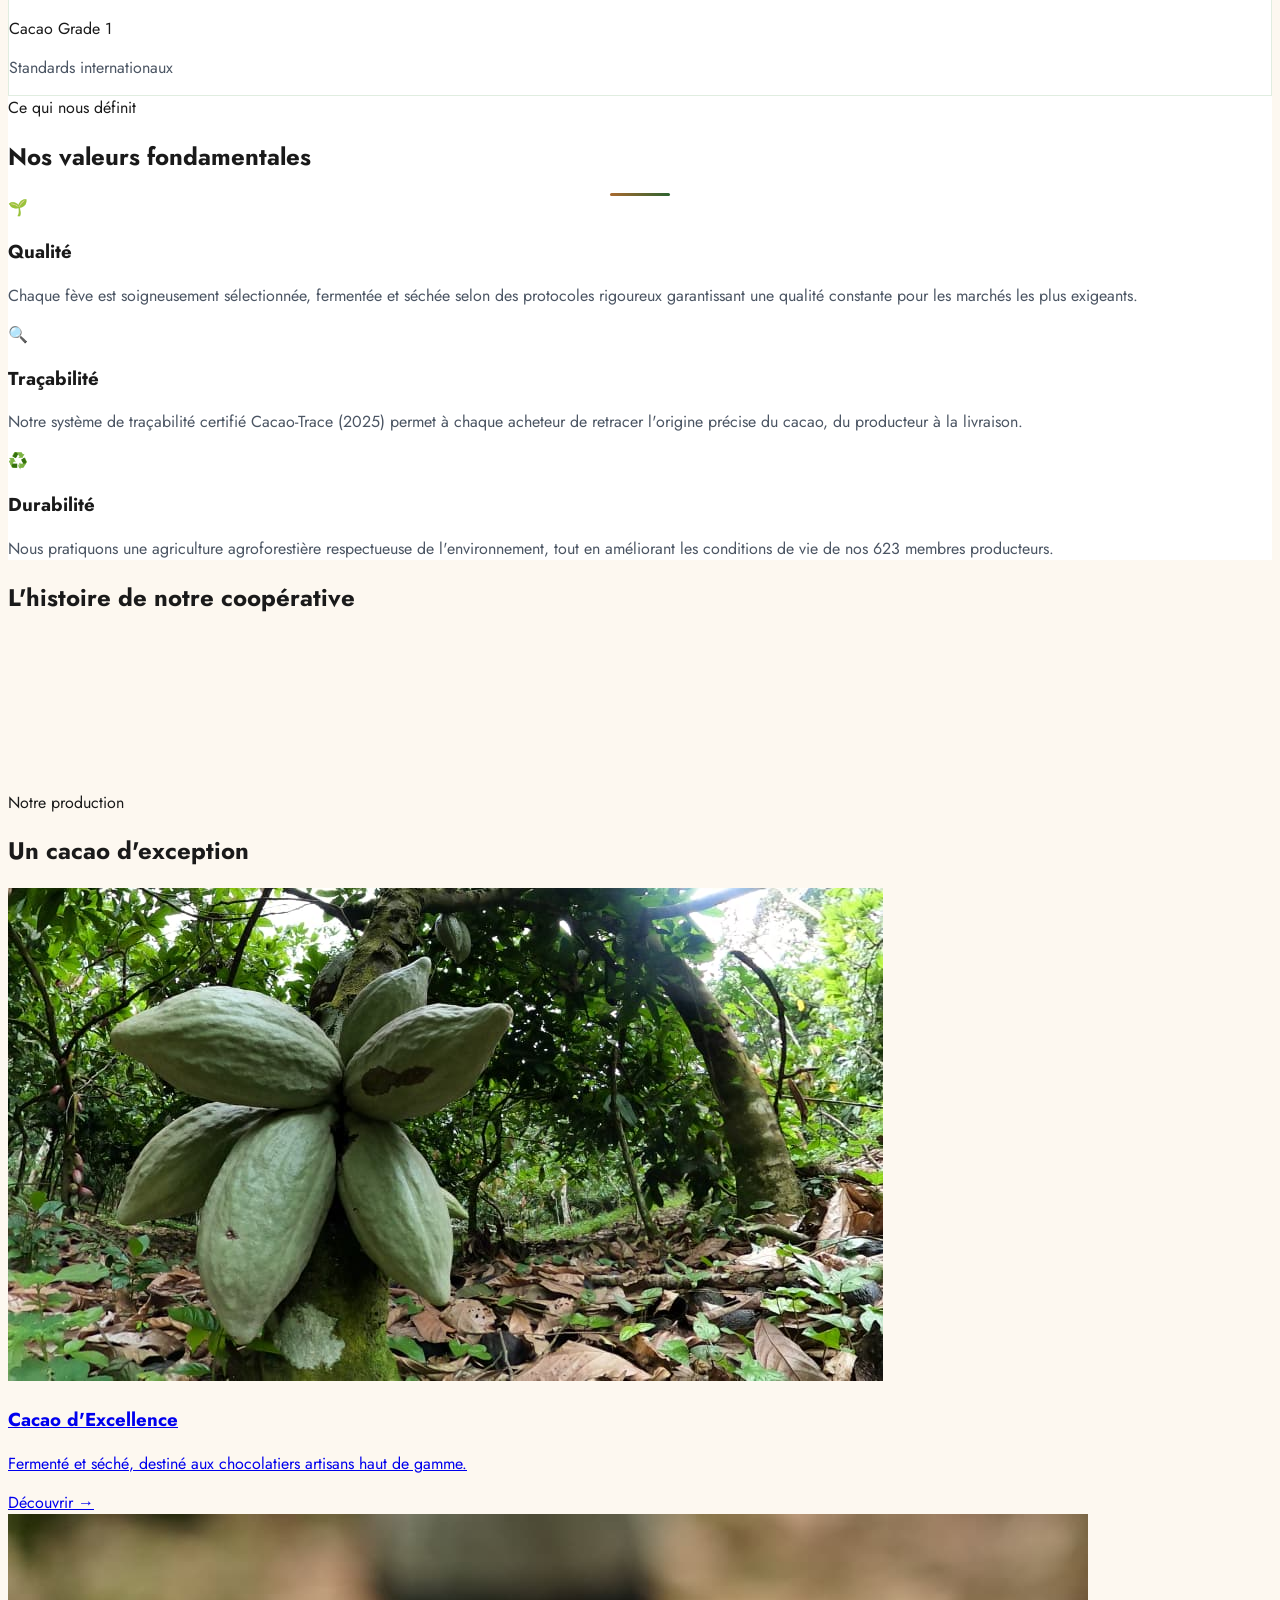
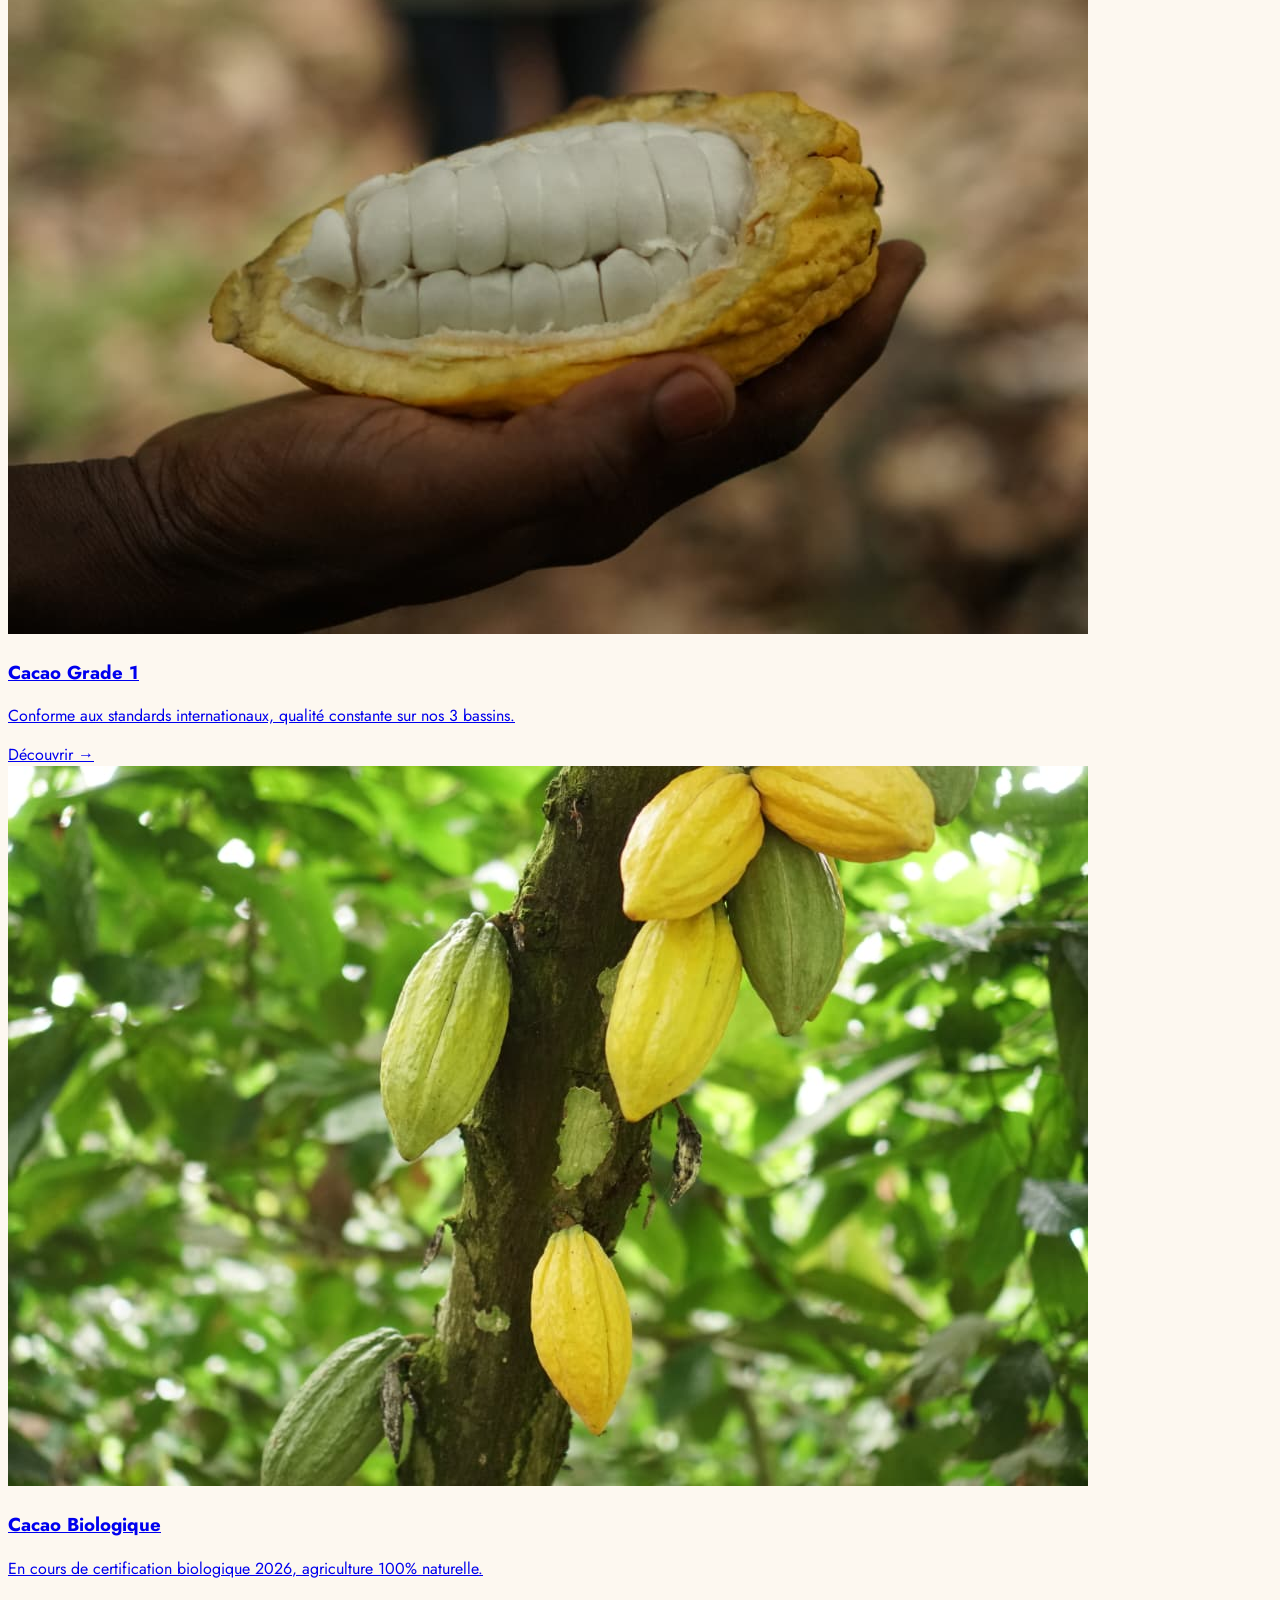
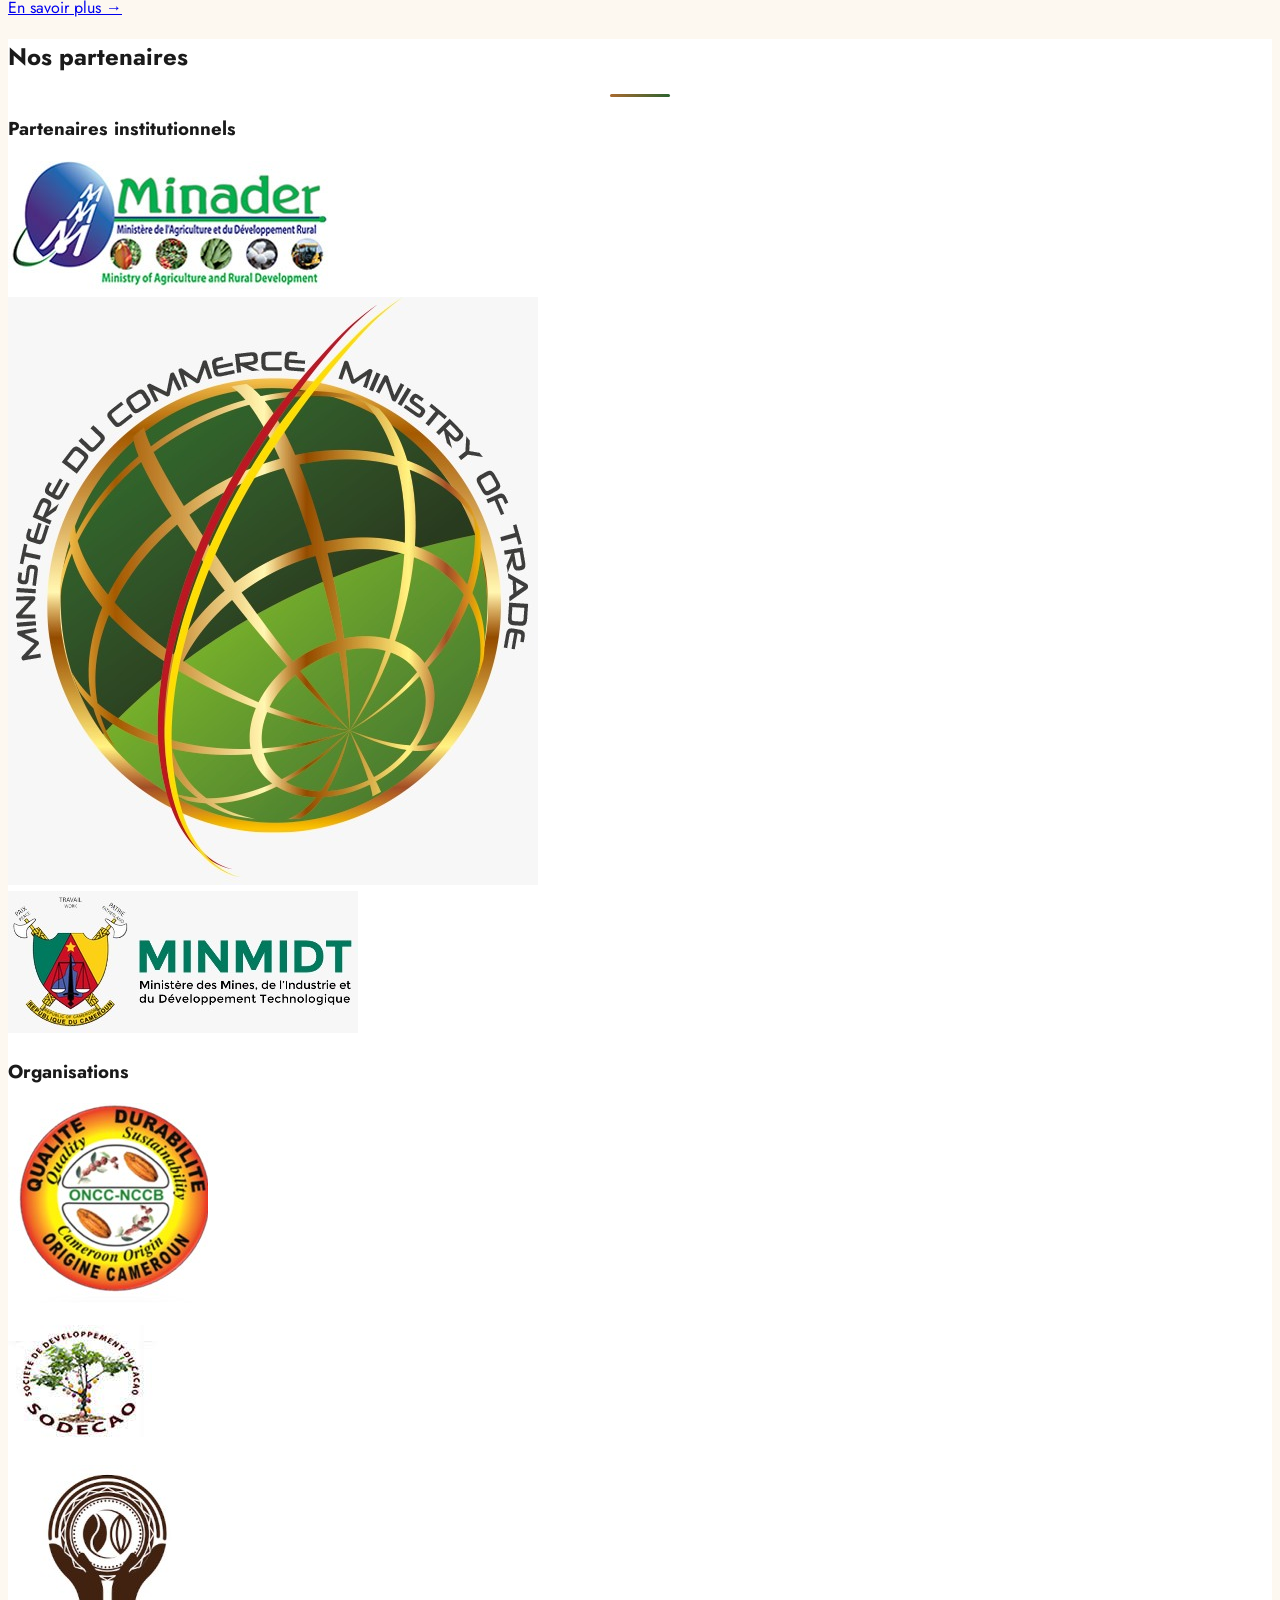
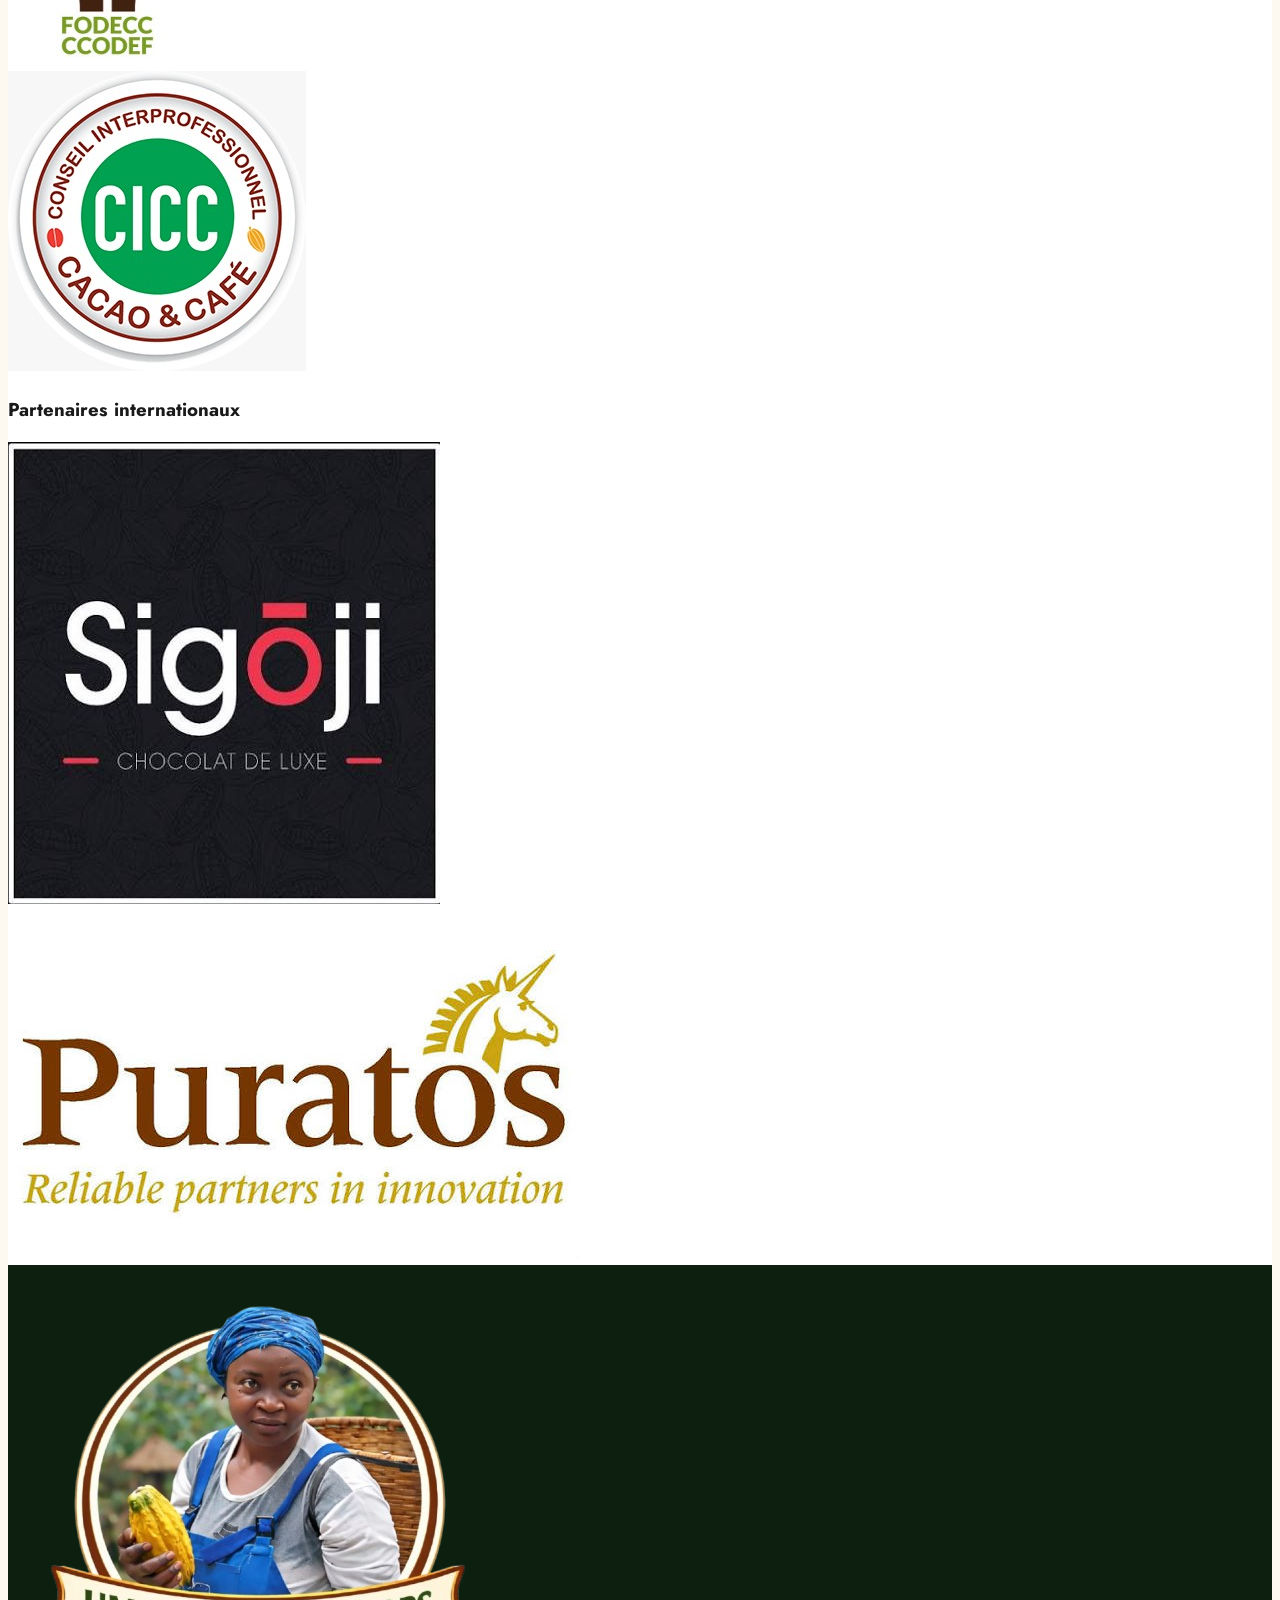
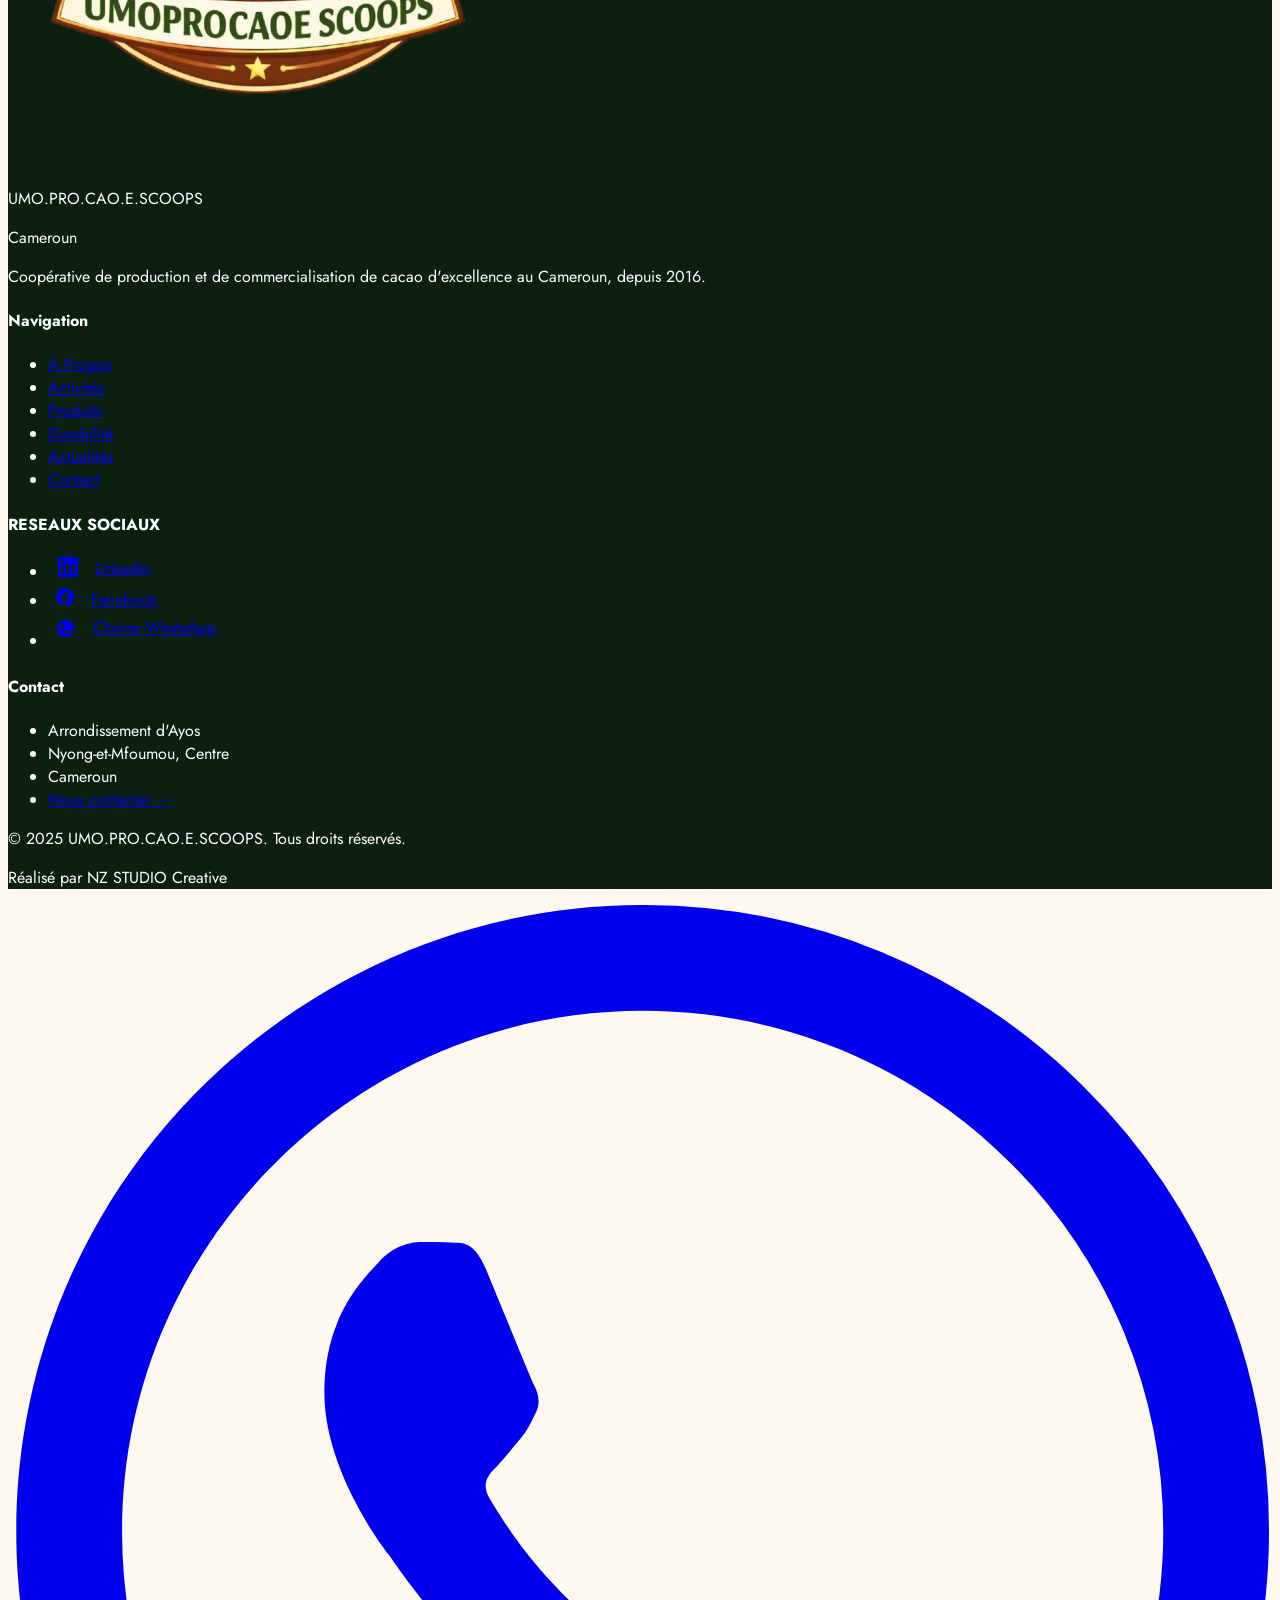
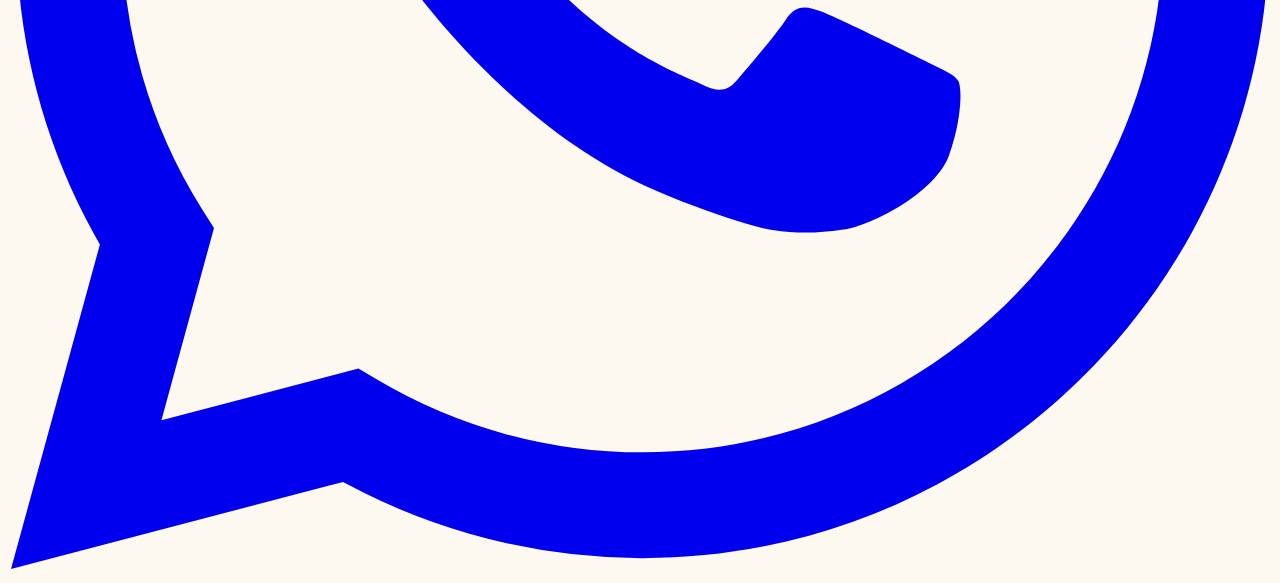
==== commit 885681c5: "refactor:modification du terme certification TRACE par certification Cacao-Trace" ====
--- a/index.html
+++ b/index.html
@@ -185,7 +185,7 @@
           </p>
           <div class="flex flex-wrap gap-3 mb-8">
             <span class="bg-forest-100 text-forest-700 px-4 py-2 rounded-full text-sm font-medium">🏅 Médaille Amsterdam 2023</span>
-            <span class="bg-forest-100 text-forest-700 px-4 py-2 rounded-full text-sm font-medium">✅ Certification TRACE 2025</span>
+            <span class="bg-forest-100 text-forest-700 px-4 py-2 rounded-full text-sm font-medium">✅ Certification Cacao-Trace 2025</span>
             <span class="text-cacao-700 px-4 py-2 rounded-full text-sm font-medium">🌱 Bio en cours</span>
           </div>
           <a href="pages/apropos.html" class="inline-flex items-center gap-2 text-forest-600 font-medium hover:text-forest-800 transition-colors group">
@@ -229,7 +229,7 @@
         <div class="value-card group p-8 rounded-2xl border hover:shadow-xl transition-all duration-300 reveal-up" style="background:var(--card-bg);border-color:var(--border-color);animation-delay:.2s">
           <div class="w-14 h-14 bg-cacao-100 group-hover:bg-cacao-200 rounded-2xl flex items-center justify-center text-2xl mb-5 transition-colors">🔍</div>
           <h3 class="font-display text-xl mb-3" style="color:var(--text-primary)">Traçabilité</h3>
-          <p class="leading-relaxed text-sm" style="color:var(--text-secondary)">Notre système de traçabilité certifié TRACE (2025) permet à chaque acheteur de retracer l'origine précise du cacao, du producteur à la livraison.</p>
+          <p class="leading-relaxed text-sm" style="color:var(--text-secondary)">Notre système de traçabilité certifié Cacao-Trace (2025) permet à chaque acheteur de retracer l'origine précise du cacao, du producteur à la livraison.</p>
         </div>
         <div class="value-card group p-8 rounded-2xl border hover:shadow-xl transition-all duration-300 reveal-up" style="background:var(--card-bg);border-color:var(--border-color);animation-delay:.3s">
           <div class="w-14 h-14 bg-green-100 group-hover:bg-green-200 rounded-2xl flex items-center justify-center text-2xl mb-5 transition-colors">♻️</div>
